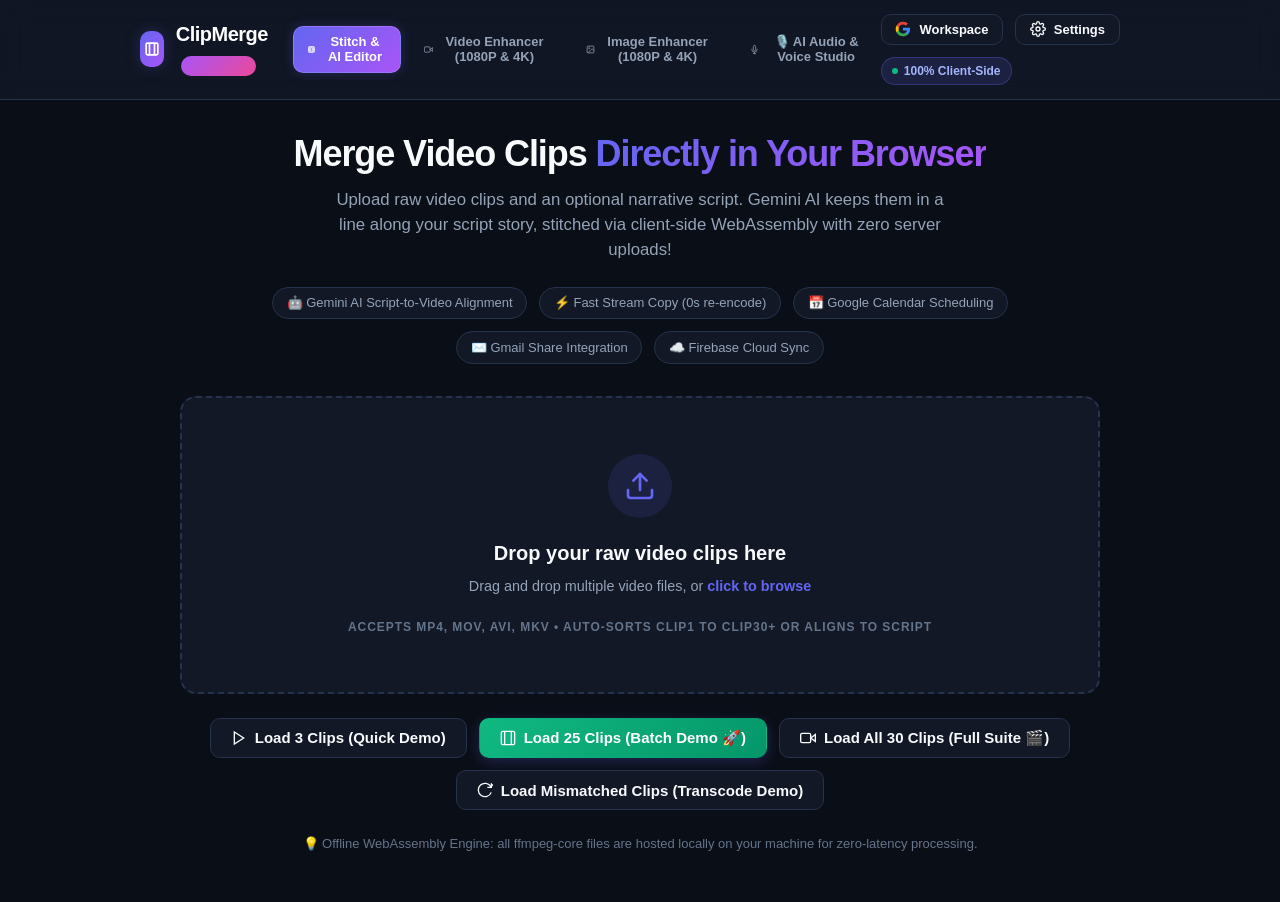
==== clipmerge/index.html @ e370edbb "feat: add upscaled video preview comparison, AI audio voice studio with Telugu & English TTS, voice " ====
<!DOCTYPE html>
<html lang="en">
<head>
  <meta charset="UTF-8">
  <meta name="viewport" content="width=device-width, initial-scale=1.0">
  <title>ClipMerge AI - Smart Video Stitching & Script Storyboard Suite</title>
  <meta name="description" content="Merge multiple video clips directly in your browser using FFmpeg.wasm and Google Gemini AI script-to-video alignment. Integrated with Firebase, Google Calendar, and Gmail.">
  <link rel="stylesheet" href="style.css">

  <!-- FFmpeg.wasm v0.12+ Scripts (Local instant load with CDN fallback) -->
  <script src="./ffmpeg-core/ffmpeg.js"></script>
  <script src="./ffmpeg-core/index.js"></script>
  <script>
    if (!window.FFmpegWASM) {
      document.write('<script src="https://unpkg.com/@ffmpeg/ffmpeg@0.12.10/dist/umd/ffmpeg.js"><\/script>');
      document.write('<script src="https://unpkg.com/@ffmpeg/util@0.12.1/dist/umd/index.js"><\/script>');
    }
  </script>
</head>
<body>

  <!-- App Header -->
  <header class="app-header">
    <div class="header-container">
      <a href="#" class="brand" id="brandLogo">
        <div class="brand-icon">
          <svg viewBox="0 0 24 24">
            <path d="M4 6.5A2.5 2.5 0 0 1 6.5 4h11A2.5 2.5 0 0 1 20 6.5v11a2.5 2.5 0 0 1-2.5 2.5h-11A2.5 2.5 0 0 1 4 17.5v-11zm2.5-.5a.5.5 0 0 0-.5.5v11a.5.5 0 0 0 .5.5H8V6H6.5zm3.5 0v12h4V6h-4zm6 0v12h1.5a.5.5 0 0 0 .5-.5v-11a.5.5 0 0 0-.5-.5H16z"/>
          </svg>
        </div>
        <div>
          <h1>ClipMerge <span class="ai-badge-header">AI Studio</span></h1>
        </div>
      </a>

      <!-- Top Navigation Tabs (Stitch & AI Editor, Video Enhancer, Image Enhancer) -->
      <nav class="app-nav-tabs" id="appNavTabs">
        <button class="nav-tab active" id="tabStitchEdit" data-view="viewStitchEdit">
          <svg width="15" height="15" viewBox="0 0 24 24" fill="none" stroke="currentColor" stroke-width="2">
            <path d="M4 6.5A2.5 2.5 0 0 1 6.5 4h11A2.5 2.5 0 0 1 20 6.5v11a2.5 2.5 0 0 1-2.5 2.5h-11A2.5 2.5 0 0 1 4 17.5v-11zm2.5-.5a.5.5 0 0 0-.5.5v11a.5.5 0 0 0 .5.5H8V6H6.5zm3.5 0v12h4V6h-4zm6 0v12h1.5a.5.5 0 0 0 .5-.5v-11a.5.5 0 0 0-.5-.5H16z"/>
          </svg>
          <span>Stitch &amp; AI Editor</span>
        </button>
        <button class="nav-tab" id="tabVideoEnhance" data-view="viewVideoEnhance">
          <svg width="15" height="15" viewBox="0 0 24 24" fill="none" stroke="currentColor" stroke-width="2">
            <polygon points="23 7 16 12 23 17 23 7"></polygon>
            <rect x="1" y="5" width="15" height="14" rx="2" ry="2"></rect>
          </svg>
          <span>Video Enhancer (1080P &amp; 4K)</span>
        </button>
        <button class="nav-tab" id="tabImageEnhance" data-view="viewImageEnhance">
          <svg width="15" height="15" viewBox="0 0 24 24" fill="none" stroke="currentColor" stroke-width="2">
            <rect x="3" y="3" width="18" height="18" rx="2" ry="2"></rect>
            <circle cx="8.5" cy="8.5" r="1.5"></circle>
            <polyline points="21 15 16 10 5 21"></polyline>
          </svg>
          <span>Image Enhancer (1080P &amp; 4K)</span>
        </button>
        <button class="nav-tab" id="tabAudioStudio" data-view="viewAudioStudio">
          <svg width="15" height="15" viewBox="0 0 24 24" fill="none" stroke="currentColor" stroke-width="2">
            <path d="M12 1a3 3 0 0 0-3 3v8a3 3 0 0 0 6 0V4a3 3 0 0 0-3-3z"></path>
            <path d="M19 10v2a7 7 0 0 1-14 0v-2"></path>
            <line x1="12" y1="19" x2="12" y2="23"></line>
            <line x1="8" y1="23" x2="16" y2="23"></line>
          </svg>
          <span>🎙️ AI Audio &amp; Voice Studio</span>
        </button>
      </nav>

      <!-- Header Actions: Google Account & Settings -->
      <div class="header-actions">
        <button class="btn btn-sm btn-secondary" id="btnGoogleAuth" title="Connect Google Workspace (Calendar & Gmail)">
          <svg width="16" height="16" viewBox="0 0 24 24">
            <path fill="#4285F4" d="M22.56 12.25c0-.78-.07-1.53-.2-2.25H12v4.26h5.92c-.26 1.37-1.04 2.53-2.21 3.31v2.77h3.57c2.08-1.92 3.28-4.74 3.28-8.09z"/>
            <path fill="#34A853" d="M12 23c2.97 0 5.46-.98 7.28-2.66l-3.57-2.77c-.98.66-2.23 1.06-3.71 1.06-2.86 0-5.29-1.93-6.16-4.53H2.18v2.84C3.99 20.53 7.7 23 12 23z"/>
            <path fill="#FBBC05" d="M5.84 14.09c-.22-.66-.35-1.36-.35-2.09s.13-1.43.35-2.09V7.06H2.18C1.43 8.55 1 10.22 1 12s.43 3.45 1.18 4.94l2.85-2.22.81-.63z"/>
            <path fill="#EA4335" d="M12 5.38c1.62 0 3.06.56 4.21 1.64l3.15-3.15C17.45 2.09 14.97 1 12 1 7.7 1 3.99 3.47 2.18 7.06l3.66 2.84c.87-2.6 3.3-4.52 6.16-4.52z"/>
          </svg>
          <span id="googleAuthText">Workspace</span>
        </button>

        <button class="btn btn-sm btn-secondary" id="btnOpenSettings" title="Configure Gemini AI & Firebase">
          <svg width="16" height="16" viewBox="0 0 24 24" fill="none" stroke="currentColor" stroke-width="2">
            <circle cx="12" cy="12" r="3"></circle>
            <path d="M19.4 15a1.65 1.65 0 0 0 .33 1.82l.06.06a2 2 0 0 1 0 2.83 2 2 0 0 1-2.83 0l-.06-.06a1.65 1.65 0 0 0-1.82-.33 1.65 1.65 0 0 0-1 1.51V21a2 2 0 0 1-2 2 2 2 0 0 1-2-2v-.09A1.65 1.65 0 0 0 9 19.4a1.65 1.65 0 0 0-1.82.33l-.06.06a2 2 0 0 1-2.83 0 2 2 0 0 1 0-2.83l.06-.06a1.65 1.65 0 0 0 .33-1.82 1.65 1.65 0 0 0-1.51-1H3a2 2 0 0 1-2-2 2 2 0 0 1 2-2h.09A1.65 1.65 0 0 0 4.6 9a1.65 1.65 0 0 0-.33-1.82l-.06-.06a2 2 0 0 1 0-2.83 2 2 0 0 1 2.83 0l.06.06a1.65 1.65 0 0 0 1.82.33H9a1.65 1.65 0 0 0 1-1.51V3a2 2 0 0 1 2-2 2 2 0 0 1 2 2v.09a1.65 1.65 0 0 0 1 1.51 1.65 1.65 0 0 0 1.82-.33l.06-.06a2 2 0 0 1 2.83 0 2 2 0 0 1 0 2.83l-.06.06a1.65 1.65 0 0 0-.33 1.82V9a1.65 1.65 0 0 0 1.51 1H21a2 2 0 0 1 2 2 2 2 0 0 1-2 2h-.09a1.65 1.65 0 0 0-1.51 1z"></path>
          </svg>
          Settings
        </button>

        <span class="badge-client-only">100% Client-Side</span>
      </div>
    </div>
  </header>

  <!-- Main Application Area -->
  <main class="main-wrapper">

    <!-- ====================================================================
         VIEW 1: STITCH & AI EDITOR (Core Stitching + Embedded Gemini Studio)
         ==================================================================== -->
    <div id="viewStitchEdit" class="app-view active">

    <!-- 1. EMPTY STATE -->
    <section id="stateEmpty" class="app-state active">
      <div class="hero-section">
        <h2 class="hero-title">Merge Video Clips <span class="hero-gradient">Directly in Your Browser</span></h2>
        <p class="hero-subtitle">
          Upload raw video clips and an optional narrative script. Gemini AI keeps them in a line along your script story, stitched via client-side WebAssembly with zero server uploads!
        </p>

        <div class="feature-pills">
          <span class="feature-pill">🤖 Gemini AI Script-to-Video Alignment</span>
          <span class="feature-pill">⚡ Fast Stream Copy (0s re-encode)</span>
          <span class="feature-pill">📅 Google Calendar Scheduling</span>
          <span class="feature-pill">✉️ Gmail Share Integration</span>
          <span class="feature-pill">☁️ Firebase Cloud Sync</span>
        </div>
      </div>

      <div class="dropzone" id="dropzoneArea">
        <input type="file" id="fileInput" class="hidden-file-input" multiple accept="video/*,.mp4,.mov,.avi,.mkv">
        <div class="dropzone-icon">
          <svg viewBox="0 0 24 24" fill="none" stroke="currentColor" stroke-width="2" stroke-linecap="round" stroke-linejoin="round">
            <path d="M21 15v4a2 2 0 0 1-2 2H5a2 2 0 0 1-2-2v-4"></path>
            <polyline points="17 8 12 3 7 8"></polyline>
            <line x1="12" y1="3" x2="12" y2="15"></line>
          </svg>
        </div>
        <h3 class="dropzone-title">Drop your raw video clips here</h3>
        <p class="dropzone-desc">Drag and drop multiple video files, or <strong style="color: var(--accent-primary);">click to browse</strong></p>
        <p class="supported-formats">Accepts MP4, MOV, AVI, MKV • Auto-sorts clip1 to clip30+ or aligns to script</p>
      </div>

      <!-- Quick Demo Buttons -->
      <div style="margin-top: 1.5rem; text-align: center; display: flex; justify-content: center; gap: 0.75rem; flex-wrap: wrap;">
        <button class="btn btn-secondary" id="btnLoadMatchingDemo">
          <svg width="16" height="16" viewBox="0 0 24 24" fill="none" stroke="currentColor" stroke-width="2">
            <polygon points="5 3 19 12 5 21 5 3"></polygon>
          </svg>
          Load 3 Clips (Quick Demo)
        </button>
        <button class="btn btn-primary" id="btnLoad25Demo" style="background: linear-gradient(135deg, #10b981 0%, #059669 100%);">
          <svg width="16" height="16" viewBox="0 0 24 24" fill="none" stroke="currentColor" stroke-width="2">
            <rect x="2" y="2" width="20" height="20" rx="2.18" ry="2.18"></rect>
            <line x1="7" y1="2" x2="7" y2="22"></line>
            <line x1="17" y1="2" x2="17" y2="22"></line>
          </svg>
          Load 25 Clips (Batch Demo 🚀)
        </button>
        <button class="btn btn-secondary" id="btnLoad30Demo">
          <svg width="16" height="16" viewBox="0 0 24 24" fill="none" stroke="currentColor" stroke-width="2">
            <polygon points="23 7 16 12 23 17 23 7"></polygon>
            <rect x="1" y="5" width="15" height="14" rx="2" ry="2"></rect>
          </svg>
          Load All 30 Clips (Full Suite 🎬)
        </button>
        <button class="btn btn-secondary" id="btnLoadMismatchDemo">
          <svg width="16" height="16" viewBox="0 0 24 24" fill="none" stroke="currentColor" stroke-width="2">
            <path d="M21.5 2v6h-6M21.34 15.57a10 10 0 1 1-.57-8.38l5.67-5.67"/>
          </svg>
          Load Mismatched Clips (Transcode Demo)
        </button>
      </div>

      <div style="margin-top: 1.5rem; text-align: center;">
        <p style="font-size: 0.8125rem; color: var(--text-muted);">
          💡 Offline WebAssembly Engine: all ffmpeg-core files are hosted locally on your machine for zero-latency processing.
        </p>
      </div>
    </section>

    <!-- 2. LOADED STATE: INTEGRATED EDITING STUDIO (GEMINI DIRECTLY INSIDE EDITING PHASE) -->
    <section id="stateLoaded" class="app-state">
      <div class="editing-studio-grid">

        <!-- LEFT COLUMN: AI SCRIPT & SHOT DIRECTOR (EMBEDDED DIRECTLY IN EDITING) -->
        <aside class="story-director-panel">
          <div class="director-header">
            <div class="director-title">
              <svg width="20" height="20" viewBox="0 0 24 24" fill="none" stroke="currentColor" stroke-width="2">
                <path d="M14 2H6a2 2 0 0 0-2 2v16a2 2 0 0 0 2 2h12a2 2 0 0 0 2-2V8z"></path>
                <polyline points="14 2 14 8 20 8"></polyline>
                <line x1="16" y1="13" x2="8" y2="13"></line>
                <line x1="16" y1="17" x2="8" y2="17"></line>
                <polyline points="10 9 9 9 8 9"></polyline>
              </svg>
              <span>AI Script &amp; Shot Director</span>
            </div>
            <span class="ai-tag">Gemini Intelligence</span>
          </div>

          <p class="director-hint">
            Type or paste shot prompts below (e.g. <em>Shot 1: Hook, Shot 2: Demo...</em>). Gemini intelligence automatically separates and aligns your video clips into the timeline line as you type!
          </p>

          <!-- Inline Gemini API Key Setup -->
          <div class="gemini-inline-box">
            <div class="gemini-inline-header">
              <span class="gemini-inline-label">
                <svg width="14" height="14" viewBox="0 0 24 24" fill="none" stroke="currentColor" stroke-width="2">
                  <rect x="3" y="11" width="18" height="11" rx="2" ry="2"></rect>
                  <path d="M7 11V7a5 5 0 0 1 10 0v4"></path>
                </svg>
                Gemini API Key:
              </span>
              <span id="geminiInlineStatus" class="gemini-status-badge">Smart Local Matcher</span>
            </div>
            <div class="gemini-inline-input-row">
              <input type="password" id="geminiKeyInline" class="form-input-sm" placeholder="Paste Gemini API Key (or use smart matcher)">
              <button class="btn btn-xs btn-primary" id="btnSaveGeminiKeyInline">Connect</button>
            </div>
          </div>

          <!-- Script / Shot Prompt Textarea -->
          <div class="script-input-container">
            <textarea id="scriptText" class="director-textarea" placeholder="Shot 1: Introduction - Show opening hook & product shot...
Shot 2: Core Walkthrough - Screen recording of the features...
Shot 3: Speed Benchmark - Fast demonstration of real-time performance...
Shot 4: Call to Action - Outro with final download link..."></textarea>
          </div>

          <div class="director-actions-bar">
            <div class="script-templates">
              <span class="template-label">Templates:</span>
              <button class="btn btn-xs btn-secondary" id="btnTplProduct">Product</button>
              <button class="btn btn-xs btn-secondary" id="btnTplTutorial">Tutorial</button>
              <button class="btn btn-xs btn-secondary" id="btnTplStory">Vlog</button>
            </div>

            <div class="auto-align-status" id="autoAlignStatus">
              <span>⚡ Auto-aligning clips to shots</span>
            </div>
          </div>

          <button class="btn btn-sm btn-secondary" id="btnAlignScript" style="width: 100%; margin-top: 0.5rem;">
            <svg width="15" height="15" viewBox="0 0 24 24" fill="none" stroke="currentColor" stroke-width="2">
              <polygon points="12 2 15.09 8.26 22 9.27 17 14.14 18.18 21.02 12 17.77 5.82 21.02 7 14.14 2 9.27 8.91 8.26 12 2"></polygon>
            </svg>
            Force Re-Align to Shots Now
          </button>

          <!-- AI Storyboard Visualizer Drawer -->
          <div class="storyboard-drawer" id="storyboardDrawer" style="display: none; margin-top: 0.75rem;">
            <div class="storyboard-header">
              <h5>🎬 Script Storyboard Rationale</h5>
              <span class="storyboard-status-badge" id="storyboardStatusBadge">Aligned</span>
            </div>
            <p id="storyboardRationale" class="storyboard-rationale"></p>
            <div class="storyboard-grid" id="storyboardGrid"></div>
          </div>
        </aside>

        <!-- RIGHT COLUMN: CLIPS TIMELINE & CONTROLS -->
        <div class="timeline-editor-panel">

          <!-- Summary Stats -->
          <div class="stats-bar">
            <div class="stat-card">
              <span class="stat-label">Total Clips</span>
              <span class="stat-value" id="statClipCount">0</span>
            </div>
            <div class="stat-card">
              <span class="stat-label">Total Size</span>
              <span class="stat-value" id="statTotalSize">0 MB</span>
            </div>
            <div class="stat-card">
              <span class="stat-label">Estimated Duration</span>
              <span class="stat-value" id="statTotalDuration">0s</span>
            </div>
          </div>

          <!-- Auto-sort banner -->
          <div class="sort-banner" id="sortBanner">
            <div class="sort-banner-text">
              <svg width="18" height="18" viewBox="0 0 24 24" fill="none" stroke="currentColor" stroke-width="2">
                <polyline points="21 8 21 21 3 21 3 8"></polyline>
                <line x1="1" y1="3" x2="23" y2="3"></line>
                <line x1="10" y1="12" x2="14" y2="12"></line>
              </svg>
              <span id="sortBannerMsg">Clips ready in timeline sequence</span>
            </div>
            <span class="sort-banner-badge" id="sortBadge">Ready</span>
          </div>

          <!-- Large File Memory Warning (shown if > 500MB) -->
          <div class="alert-warning" id="memoryWarningBanner" style="display: none;">
            <svg width="20" height="20" viewBox="0 0 24 24" fill="none" stroke="currentColor" stroke-width="2">
              <path d="M10.29 3.86L1.82 18a2 2 0 0 0 1.71 3h16.94a2 2 0 0 0 1.71-3L13.71 3.86a2 2 0 0 0-3.42 0z"></path>
              <line x1="12" y1="9" x2="12" y2="13"></line>
              <line x1="12" y1="17" x2="12.01" y2="17"></line>
            </svg>
            <span>
              <strong>Memory Notice:</strong> Total upload exceeds 500MB. Browser WebAssembly memory is limited; merging may require high system RAM.
            </span>
          </div>

          <!-- Compatibility Notice Card -->
          <div class="compat-card mode-copy" id="compatCard">
            <div class="compat-icon" id="compatIcon">
              <svg width="20" height="20" viewBox="0 0 24 24" fill="none" stroke="currentColor" stroke-width="2">
                <polyline points="20 6 9 17 4 12"></polyline>
              </svg>
            </div>
            <div class="compat-content">
              <h4 id="compatTitle">Stream Copy Concat Mode</h4>
              <p id="compatDesc">Checking format compatibility across clips...</p>
            </div>
          </div>

          <!-- Output Resolution & Video Enhancement Panel (1080P & 2160P 4K) -->
          <div class="video-enhance-panel">
            <div class="enhance-panel-header">
              <div class="enhance-panel-title">
                <svg width="18" height="18" viewBox="0 0 24 24" fill="none" stroke="currentColor" stroke-width="2">
                  <polygon points="12 2 15.09 8.26 22 9.27 17 14.14 18.18 21.02 12 17.77 5.82 21.02 7 14.14 2 9.27 8.91 8.26 12 2"></polygon>
                </svg>
                <span>Output Resolution &amp; Video Enhancement (1080P &amp; 4K)</span>
              </div>
              <span class="badge-enhance-mode" id="badgeEnhanceStatus">Original Speed</span>
            </div>

            <div class="enhance-panel-grid">
              <div class="form-group-enhance">
                <label for="selectOutputResolution" class="enhance-label">Target Resolution:</label>
                <select id="selectOutputResolution" class="form-select-enhance">
                  <option value="original" selected>Original (Fast Stream Copy if matching)</option>
                  <option value="1080p">1080P Full HD (1920 × 1080)</option>
                  <option value="2160p">2160P 4K Ultra HD (3840 × 2160)</option>
                </select>
              </div>

              <div class="form-group-enhance">
                <label for="selectAspectMode" class="enhance-label">Aspect Mode:</label>
                <select id="selectAspectMode" class="form-select-enhance">
                  <option value="pad" selected>Pad / Letterbox (Preserve Ratio)</option>
                  <option value="crop">Crop (Center Fill 16:9)</option>
                  <option value="fit">Fit (Target Bounds)</option>
                  <option value="stretch">Stretch (Exact Fill)</option>
                </select>
              </div>

              <div class="form-group-enhance-toggle">
                <label class="toggle-checkbox-label">
                  <input type="checkbox" id="chkEnhanceVideo">
                  <span>✨ AI/Lanczos Upscaling + Unsharp Masking + Vibrance Boost</span>
                </label>
              </div>
            </div>
          </div>

          <!-- List Control Bar (Bulk Sort & View Options) -->
          <div class="list-toolbar">
            <div class="list-toolbar-title">
              <span>Clips Sequence Line (<span id="listCountLabel">0</span> items)</span>
            </div>
            <div class="list-toolbar-actions">
              <button class="btn btn-xs btn-secondary" id="btnSortAsc" title="Sort numerically 1 to N">1 → N (Auto)</button>
              <button class="btn btn-xs btn-secondary" id="btnSortDesc" title="Reverse order N to 1">N → 1</button>
              <button class="btn btn-xs btn-secondary" id="btnShuffle" title="Shuffle clips sequence">🔀 Shuffle</button>
              <button class="btn btn-xs btn-secondary" id="btnToggleCompact" title="Toggle compact density view">☰ Compact</button>
            </div>
          </div>

          <!-- Clips Drag & Drop Reorderable List (With Inline Scene/Shot Badges) -->
          <div class="clips-list" id="clipsListContainer"></div>

          <!-- Controls & Action Toolbar -->
          <div class="controls-bar">
            <div class="controls-left">
              <button class="btn btn-secondary" id="btnAddMore">
                <svg width="16" height="16" viewBox="0 0 24 24" fill="none" stroke="currentColor" stroke-width="2">
                  <line x1="12" y1="5" x2="12" y2="19"></line>
                  <line x1="5" y1="12" x2="19" y2="12"></line>
                </svg>
                Add More Clips
              </button>
              <button class="btn btn-danger-ghost" id="btnClearAll">Clear All</button>
            </div>
            <div class="controls-right">
              <button class="btn btn-primary btn-lg" id="btnMerge">
                <svg width="18" height="18" viewBox="0 0 24 24" fill="currentColor">
                  <path d="M8 5v14l11-7z"/>
                </svg>
                Merge Clips Now
              </button>
            </div>
          </div>

        </div>
      </div>
    </section>

    <!-- 3. PROCESSING STATE -->
    <section id="stateProcessing" class="app-state">
      <div class="processing-card">
        <!-- Multi-stage Stepper -->
        <div class="stepper">
          <div class="step-item active" id="step1">
            <div class="step-circle">1</div>
            <span class="step-label">Load Clips</span>
          </div>
          <div class="step-item" id="step2">
            <div class="step-circle">2</div>
            <span class="step-label">Compatibility</span>
          </div>
          <div class="step-item" id="step3">
            <div class="step-circle">3</div>
            <span class="step-label">Merge</span>
          </div>
          <div class="step-item" id="step4">
            <div class="step-circle">4</div>
            <span class="step-label">Done</span>
          </div>
        </div>

        <h3 class="stage-title" id="stageTitle">Loading Clips...</h3>
        <p class="stage-detail" id="stageDetail">Writing clips into browser memory...</p>

        <!-- Progress Bar -->
        <div class="progress-container">
          <div class="progress-track">
            <div class="progress-fill" id="progressFill"></div>
          </div>
          <div class="progress-stats">
            <span id="progressActionText">Initializing...</span>
            <span id="progressPercentText" style="font-weight: 700;">0%</span>
          </div>
        </div>

        <!-- Real-time Collapsible FFmpeg Log Drawer -->
        <div class="log-drawer">
          <div class="log-drawer-header" id="logDrawerHeader">
            <span>Terminal / FFmpeg Engine Logs</span>
            <span id="logToggleIcon">▼</span>
          </div>
          <div class="log-terminal" id="logTerminal">
            <div class="log-line">Ready to process.</div>
          </div>
        </div>
      </div>
    </section>

    <!-- 4. DONE STATE: PREVIEW, DOWNLOAD, WORKSPACE & AI METADATA -->
    <section id="stateDone" class="app-state">
      <div class="done-card">
        <div class="done-header">
          <div class="done-badge">
            <svg width="16" height="16" viewBox="0 0 24 24" fill="none" stroke="currentColor" stroke-width="2.5">
              <polyline points="20 6 9 17 4 12"></polyline>
            </svg>
            Merge Successful!
          </div>
          <h2 class="done-title" id="doneVideoTitle">Your Merged Video is Ready</h2>
        </div>

        <!-- Video Player Preview with Before/After Comparison Toggle -->
        <div class="player-comparison-bar" id="comparisonControlBar" style="display: none;">
          <div class="comparison-indicator">
            <span class="active-badge" id="playerActiveLabel">✨ Viewing: Upscaled Video</span>
            <span class="comparison-hint" id="comparisonHint">Press toggle to inspect sharpness difference</span>
          </div>
          <div class="comparison-toggles">
            <button class="btn btn-xs btn-secondary" id="btnViewOriginal">📹 View Original Stitched</button>
            <button class="btn btn-xs btn-primary active" id="btnViewUpscaled">✨ View Upscaled Result</button>
          </div>
        </div>

        <!-- Video Player Preview -->
        <div class="preview-player-wrapper">
          <video id="outputVideoPlayer" controls playsinline></video>
        </div>

        <!-- Result Metadata -->
        <div class="result-meta-grid">
          <div class="result-meta-item">
            <div class="result-meta-label">File Size</div>
            <div class="result-meta-val" id="resFileSize">0 MB</div>
          </div>
          <div class="result-meta-item">
            <div class="result-meta-label">Duration</div>
            <div class="result-meta-val" id="resDuration">0s</div>
          </div>
          <div class="result-meta-item">
            <div class="result-meta-label">Method Used</div>
            <div class="result-meta-val" id="resMethod" style="color: var(--success);">Stream Copy</div>
          </div>
          <div class="result-meta-item">
            <div class="result-meta-label">Format</div>
            <div class="result-meta-val">MP4 (H.264)</div>
          </div>
        </div>

          <!-- ================================================================
               DEDICATED POST-MERGE ENHANCEMENT SECTION (AFTER COMPLETED MERGE)
               ================================================================ -->
          <div class="post-merge-card">
            <div class="post-merge-header">
              <div class="post-merge-title">
                <svg width="20" height="20" viewBox="0 0 24 24" fill="none" stroke="currentColor" stroke-width="2">
                  <polygon points="12 2 15.09 8.26 22 9.27 17 14.14 18.18 21.02 12 17.77 5.82 21.02 7 14.14 2 9.27 8.91 8.26 12 2"></polygon>
                </svg>
                <span>Post-Merge Enhancement Studio</span>
              </div>
              <span class="badge-enhance-mode mode-upscale">1080P &amp; 4K Ultra HD</span>
            </div>
            <p class="post-merge-desc">
              Enhance and upscale your completed merged video or extract high-definition 1080P/4K poster frames directly from the player.
            </p>

            <div class="post-merge-grid">
              <!-- Action 1: Upscale Stitched Video -->
              <div class="post-merge-action-box">
                <h4>🚀 Upscale Merged Video</h4>
                <p>Enhance the final video to crisp 1080P or 2160P 4K with Lanczos unsharp filter &amp; vibrance boost.</p>
                <div class="post-merge-controls-row">
                  <select id="selectPostMergeRes" class="form-select-enhance">
                    <option value="1080p" selected>1080P Full HD (1920×1080)</option>
                    <option value="2160p">2160P 4K Ultra HD (3840×2160)</option>
                  </select>
                  <button class="btn btn-primary btn-sm" id="btnPostMergeUpscale">
                    Upscale Video Now
                  </button>
                </div>
                <div id="postMergeVideoStatus" style="font-size: 0.8rem; color: var(--text-secondary); margin-top: 0.4rem; display: none;"></div>
              </div>

              <!-- Action 2: Extract & Enhance Poster Frame -->
              <div class="post-merge-action-box">
                <h4>🖼️ Extract &amp; Enhance Poster Frame</h4>
                <p>Grab the current paused frame from the video player and upscale to high-res 1080P/4K image.</p>
                <div class="post-merge-controls-row">
                  <select id="selectPostMergePosterRes" class="form-select-enhance">
                    <option value="1080p">1080P Poster</option>
                    <option value="2160p" selected>2160P 4K Poster</option>
                  </select>
                  <button class="btn btn-secondary btn-sm" id="btnPostMergePoster">
                    Capture &amp; Enhance Poster
                  </button>
                </div>
              </div>
            </div>

            <!-- Interactive Upscaled Video Preview Box (Before Downloading) -->
            <div id="upscaledPreviewBox" class="upscaled-preview-box" style="display: none;">
              <div class="upscaled-preview-header">
                <div class="upscaled-title">
                  <span class="badge-enhance-mode" id="upscaledResTag">✨ 1080P Full HD</span>
                  <strong>Upscaled Video Ready for Inspection</strong>
                </div>
                <div class="upscaled-badge-sharp">Lanczos Unsharp + Vibrance Active</div>
              </div>
              <p class="upscaled-preview-note">
                Inspect and play the enhanced video below before downloading. Use the comparison controls to check clarity improvements against your original cut.
              </p>
              <div class="upscaled-preview-actions">
                <button class="btn btn-sm btn-primary" id="btnPreviewUpscaledPlayer">
                  ▶️ Play in Main Player
                </button>
                <button class="btn btn-sm btn-secondary" id="btnToggleCompareMode">
                  🔄 Compare Before &amp; After
                </button>
                <a id="btnDownloadUpscaledDirect" class="btn btn-sm btn-success" download="clipmerge-upscaled.mp4">
                  ⬇️ Download Upscaled Video (<span id="upscaledSizeLabel">0 MB</span>)
                </a>
              </div>
            </div>
          </div>

          <!-- Connected Workspace & Cloud Actions -->
          <div class="workspace-action-bar">
            <button class="btn btn-secondary" id="btnOpenCalendarModal">
              <svg width="18" height="18" viewBox="0 0 24 24" fill="none" stroke="currentColor" stroke-width="2">
                <rect x="3" y="4" width="18" height="18" rx="2" ry="2"></rect>
                <line x1="16" y1="2" x2="16" y2="6"></line>
                <line x1="8" y1="2" x2="8" y2="6"></line>
                <line x1="3" y1="10" x2="21" y2="10"></line>
              </svg>
              Schedule on Calendar
            </button>

            <button class="btn btn-secondary" id="btnOpenGmailModal">
              <svg width="18" height="18" viewBox="0 0 24 24" fill="none" stroke="currentColor" stroke-width="2">
                <path d="M4 4h16c1.1 0 2 .9 2 2v12c0 1.1-.9 2-2 2H4c-1.1 0-2-.9-2-2V6c0-1.1.9-2 2-2z"></path>
                <polyline points="22,6 12,13 2,6"></polyline>
              </svg>
              Send via Gmail
            </button>

            <button class="btn btn-secondary" id="btnSaveFirebase">
              <svg width="18" height="18" viewBox="0 0 24 24" fill="none" stroke="currentColor" stroke-width="2">
                <path d="M19 21H5a2 2 0 0 1-2-2V5a2 2 0 0 1 2-2h11l5 5v11a2 2 0 0 1-2 2z"></path>
                <polyline points="17 21 17 13 7 13 7 21"></polyline>
                <polyline points="7 3 7 8 15 8"></polyline>
              </svg>
              Save to Firebase
            </button>
          </div>

          <!-- AI Chapters & Outline Box -->
          <div class="ai-chapters-card" id="aiChaptersCard">
            <div class="ai-chapters-header">
              <h4>✨ AI Chapter Markers &amp; Script Breakdown</h4>
              <button class="btn btn-xs btn-secondary" id="btnDownloadVtt">Download Subtitles (.vtt)</button>
            </div>
            <div class="chapters-list" id="chaptersList"></div>
          </div>

          <!-- Actions -->
          <div class="done-actions">
            <a id="downloadBtn" class="btn btn-primary btn-lg" download="clipmerge-result.mp4">
              <svg width="18" height="18" viewBox="0 0 24 24" fill="none" stroke="currentColor" stroke-width="2">
                <path d="M21 15v4a2 2 0 0 1-2 2H5a2 2 0 0 1-2-2v-4"></path>
                <polyline points="7 10 12 15 17 10"></polyline>
                <line x1="12" y1="15" x2="12" y2="3"></line>
              </svg>
              Download Final Video
            </a>
            <button class="btn btn-secondary btn-lg" id="btnStartOver">
              <svg width="16" height="16" viewBox="0 0 24 24" fill="none" stroke="currentColor" stroke-width="2">
                <path d="M3 12a9 9 0 0 1 9-9 9.75 9.75 0 0 1 6.74 2.74L21 8"></path>
                <path d="M21 3v5h-5"></path>
                <path d="M21 12a9 9 0 0 1-9 9 9.75 9.75 0 0 1-6.74-2.74L3 16"></path>
                <path d="M8 16H3v5"></path>
              </svg>
              Start Over
            </button>
          </div>
        </div>
      </section>

    </div>

    <!-- ====================================================================
         VIEW 2: DEDICATED VIDEO ENHANCER (1080P & 2160P 4K STANDALONE)
         ==================================================================== -->
    <div id="viewVideoEnhance" class="app-view">
      <div class="enhancer-studio-container">
        <div class="enhancer-header">
          <h2>🎥 Dedicated Video Enhancer Studio</h2>
          <p class="enhancer-sub">
            Upscale any video clip to 1080P Full HD or 2160P 4K Ultra HD. Powered by client-side FFmpeg.wasm with Lanczos scaling, contrast equalizing, and unsharp matrix sharpening.
          </p>
        </div>

        <div class="enhancer-card">
          <!-- Video Dropzone -->
          <div class="dropzone" id="videoEnhanceDropzone" style="min-height: 180px; padding: 2rem;">
            <input type="file" id="videoEnhanceFileInput" class="hidden-file-input" accept="video/*,.mp4,.mov,.avi,.mkv">
            <div class="dropzone-icon" style="width: 48px; height: 48px;">
              <svg viewBox="0 0 24 24" fill="none" stroke="currentColor" stroke-width="2">
                <polygon points="23 7 16 12 23 17 23 7"></polygon>
                <rect x="1" y="5" width="15" height="14" rx="2" ry="2"></rect>
              </svg>
            </div>
            <h3 class="dropzone-title">Drop a video to enhance</h3>
            <p class="dropzone-desc">Drag and drop any video, or <strong style="color: var(--accent-primary);">click to browse</strong></p>
            <span id="videoEnhanceSelectedName" style="font-size: 0.85rem; color: var(--accent-primary); font-weight: 600; margin-top: 0.5rem; display: block;"></span>
          </div>

          <!-- Enhancement Options Grid -->
          <div class="enhance-panel-grid" style="margin-top: 1.5rem;">
            <div class="form-group-enhance">
              <label class="enhance-label">Target Video Resolution:</label>
              <select id="selectStandaloneVideoRes" class="form-select-enhance">
                <option value="1080p" selected>1080P Full HD (1920 × 1080)</option>
                <option value="2160p">2160P 4K Ultra HD (3840 × 2160)</option>
              </select>
            </div>

            <div class="form-group-enhance">
              <label class="enhance-label">Aspect Fit Mode:</label>
              <select id="selectStandaloneVideoAspect" class="form-select-enhance">
                <option value="pad" selected>Pad / Letterbox (Preserve Ratio)</option>
                <option value="crop">Crop (Center Fill 16:9)</option>
                <option value="fit">Fit Bounds</option>
                <option value="stretch">Stretch (Exact Fill)</option>
              </select>
            </div>

            <div class="form-group-enhance-toggle">
              <label class="toggle-checkbox-label">
                <input type="checkbox" id="chkStandaloneVideoSharpen" checked>
                <span>✨ Apply Unsharp Mask Filter (5:5:0.8) + Saturation Boost (+12%)</span>
              </label>
            </div>
          </div>

          <!-- Process Button -->
          <div style="margin-top: 1.5rem; display: flex; justify-content: flex-end; gap: 1rem;">
            <button class="btn btn-primary btn-lg" id="btnRunStandaloneVideoEnhance">
              <svg width="18" height="18" viewBox="0 0 24 24" fill="none" stroke="currentColor" stroke-width="2">
                <polygon points="12 2 15.09 8.26 22 9.27 17 14.14 18.18 21.02 12 17.77 5.82 21.02 7 14.14 2 9.27 8.91 8.26 12 2"></polygon>
              </svg>
              Enhance Video to 1080P / 4K
            </button>
          </div>

          <!-- Progress / Output Video -->
          <div id="standaloneVideoProgress" style="display: none; margin-top: 1.5rem;">
            <div class="progress-track">
              <div class="progress-fill" id="standaloneVideoProgressFill"></div>
            </div>
            <p id="standaloneVideoStatusText" style="text-align: center; font-size: 0.85rem; color: var(--text-secondary); margin-top: 0.5rem;">
              Processing video...
            </p>
          </div>

          <div id="standaloneVideoResultWrapper" style="display: none; margin-top: 1.5rem;">
            <h4>Enhanced Video Result:</h4>
            <div class="preview-player-wrapper" style="margin-top: 0.75rem;">
              <video id="standaloneVideoResultPlayer" controls playsinline></video>
            </div>
            <div style="margin-top: 1rem; text-align: right;">
              <a id="btnDownloadStandaloneVideo" class="btn btn-primary" download="enhanced-video.mp4">
                Download Enhanced Video
              </a>
            </div>
          </div>
        </div>
      </div>
    </div>

    <!-- ====================================================================
         VIEW 3: DEDICATED IMAGE ENHANCER (1080P & 2160P 4K STANDALONE)
         ==================================================================== -->
    <div id="viewImageEnhance" class="app-view">
      <div class="enhancer-studio-container">
        <div class="enhancer-header">
          <h2>🖼️ Dedicated Image &amp; Poster Enhancer Studio</h2>
          <p class="enhancer-sub">
            Upscale any photo, thumbnail, or extracted video frame to 1080P Full HD or 2160P 4K Ultra HD. Uses client-side Canvas resampling, 3x3 unsharp convolution sharpening, and vibrance boosting.
          </p>
        </div>

        <div class="enhancer-card">
          <!-- Dropzone -->
          <div class="image-upload-dropzone" id="standaloneImageDropzone">
            <input type="file" id="standaloneImageFileInput" accept="image/*" style="display: none;">
            <div class="dropzone-icon" style="width: 48px; height: 48px; margin: 0 auto 0.75rem;">
              <svg viewBox="0 0 24 24" fill="none" stroke="currentColor" stroke-width="2">
                <rect x="3" y="3" width="18" height="18" rx="2" ry="2"></rect>
                <circle cx="8.5" cy="8.5" r="1.5"></circle>
                <polyline points="21 15 16 10 5 21"></polyline>
              </svg>
            </div>
            <p>📁 Drag and drop any image here, or <strong style="color: var(--accent-primary);">click to browse</strong></p>
            <span id="standaloneImageFileName" style="font-size: 0.85rem; color: var(--accent-primary); font-weight: 600; margin-top: 0.5rem; display: block;"></span>
          </div>

          <!-- Canvas Preview -->
          <div class="image-preview-wrapper" id="standaloneImagePreviewWrapper">
            <canvas id="standaloneImageCanvas" style="max-width: 100%; max-height: 380px; border-radius: var(--radius-sm); border: 1px solid var(--border-color); display: block; margin: 0 auto; background: #000;"></canvas>
            <div id="standaloneImagePlaceholder" style="padding: 3rem; text-align: center; color: var(--text-muted);">
              No image loaded. Drop an image above or load from current video frame.
            </div>
          </div>

          <!-- Controls -->
          <div class="enhance-panel-grid" style="margin-top: 1rem;">
            <div class="form-group-enhance">
              <label class="enhance-label">Target Image Resolution:</label>
              <select id="selectStandaloneImageRes" class="form-select-enhance">
                <option value="1080p">1080P Full HD (1920 × 1080)</option>
                <option value="2160p" selected>2160P 4K Ultra HD (3840 × 2160)</option>
              </select>
            </div>

            <div class="form-group-enhance">
              <label class="enhance-label">Aspect Fit Mode:</label>
              <select id="selectStandaloneImageAspect" class="form-select-enhance">
                <option value="pad" selected>Pad / Letterbox (Preserve Ratio)</option>
                <option value="crop">Crop (Center Fill 16:9)</option>
                <option value="fit">Fit Bounds</option>
                <option value="stretch">Stretch (Exact Fill)</option>
              </select>
            </div>

            <div class="form-group-enhance-toggle">
              <label class="toggle-checkbox-label">
                <input type="checkbox" id="chkStandaloneImageSharpen" checked>
                <span>✨ Unsharp Mask Convolution Filter + Vibrance Boost</span>
              </label>
            </div>
          </div>

          <!-- Action Buttons -->
          <div style="margin-top: 1.5rem; display: flex; justify-content: flex-end; gap: 0.75rem;">
            <button class="btn btn-primary btn-lg" id="btnDownloadStandaloneImage">
              <svg width="18" height="18" viewBox="0 0 24 24" fill="none" stroke="currentColor" stroke-width="2">
                <path d="M21 15v4a2 2 0 0 1-2 2H5a2 2 0 0 1-2-2v-4"></path>
                <polyline points="7 10 12 15 17 10"></polyline>
                <line x1="12" y1="15" x2="12" y2="3"></line>
              </svg>
              Enhance &amp; Download Image
            </button>
          </div>
        </div>
      </div>
    <!-- ====================================================================
         VIEW 4: DEDICATED AI AUDIO & VOICE CREATION STUDIO
         ==================================================================== -->
    <div id="viewAudioStudio" class="app-view">
      <div class="audio-studio-container">
        <div class="enhancer-header">
          <h2>🎙️ AI Audio &amp; Voice Creation Studio</h2>
          <p class="enhancer-sub">
            Generate multilingual speech in <strong>English &amp; Telugu (తెలుగు)</strong>, clone real voices via microphone or audio file, shape cinematic &amp; YouTube voice tones, or synthesize new hybrid voices. Attach the finished voiceover to your merged video with 1 click!
          </p>
        </div>

        <div class="audio-studio-grid">
          <!-- Column 1: Script & Multilingual Translator -->
          <div class="audio-card">
            <div class="audio-card-header">
              <div class="audio-card-title">
                <span>📝 Script &amp; Narration Studio</span>
              </div>
              <span class="badge-enhance-mode">Telugu &amp; English</span>
            </div>

            <div class="form-group-enhance">
              <div style="display: flex; justify-content: space-between; align-items: center; margin-bottom: 0.35rem;">
                <label class="enhance-label" style="margin: 0;">Voiceover Script:</label>
                <button class="btn btn-xs btn-secondary" id="btnImportScriptFromEditor" title="Import script entered in the Video Stitcher">
                  📋 Import from Video Editor
                </button>
              </div>
              <textarea id="audioScriptInput" class="form-textarea" style="height: 140px; font-size: 0.9rem;" placeholder="Type or paste your video script here in English or Telugu (తెలుగు)... e.g. 'నమస్కారం, ఈ వీడియోలో సరికొత్త AI టెక్నాలజీ గురించి తెలుసుకుందాం!'"></textarea>
              <div style="display: flex; justify-content: space-between; font-size: 0.75rem; color: var(--text-muted); margin-top: 0.3rem;">
                <span id="audioScriptCharCount">0 characters</span>
                <span id="audioScriptEstTime">~0s estimated audio</span>
              </div>
            </div>

            <div class="form-group-enhance">
              <label class="enhance-label">Target Language Mode:</label>
              <select id="audioLangSelect" class="form-select-enhance">
                <option value="te-IN" selected>తెలుగు - Telugu (India)</option>
                <option value="en-IN">English (India Accent)</option>
                <option value="en-US">English (US Natural)</option>
                <option value="en-GB">English (British Accent)</option>
              </select>
            </div>

            <div style="display: flex; gap: 0.5rem; flex-wrap: wrap;">
              <button class="btn btn-sm btn-secondary" id="btnTranslateTelugu" title="Use Gemini AI to adapt script into natural spoken colloquial Telugu">
                ✨ Gemini Translate to Telugu
              </button>
              <button class="btn btn-sm btn-secondary" id="btnPolishEnglishScript" title="Use Gemini AI to polish script for professional voiceover delivery">
                🪄 Polish English Script
              </button>
            </div>
            <div id="audioScriptAiStatus" style="font-size: 0.8rem; color: var(--text-secondary); display: none;"></div>
          </div>

          <!-- Column 2: Voice Tone Shaping & Controls -->
          <div class="audio-card">
            <div class="audio-card-header">
              <div class="audio-card-title">
                <span>🎭 Voice Selector &amp; Tone Sculptor</span>
              </div>
              <span class="badge-enhance-mode mode-upscale">Voice Tones</span>
            </div>

            <div class="form-group-enhance">
              <label class="enhance-label">Select Voice Profile:</label>
              <select id="audioVoiceSelect" class="form-select-enhance">
                <option value="">Loading system &amp; browser voices...</option>
              </select>
            </div>

            <div>
              <label class="enhance-label" style="margin-bottom: 0.4rem; display: block;">Cinematic Voice Tone Presets:</label>
              <div class="tone-presets-grid">
                <button type="button" class="tone-preset-btn" data-preset="cinematic">
                  <span>🎬 Cinematic / Trailer</span>
                  <span style="font-size: 0.7rem; opacity: 0.8;">Deep Baritone</span>
                </button>
                <button type="button" class="tone-preset-btn" data-preset="energetic">
                  <span>⚡ YouTube Star</span>
                  <span style="font-size: 0.7rem; opacity: 0.8;">Fast &amp; Dynamic</span>
                </button>
                <button type="button" class="tone-preset-btn active" data-preset="storyteller">
                  <span>📖 Warm Storyteller</span>
                  <span style="font-size: 0.7rem; opacity: 0.8;">Balanced &amp; Friendly</span>
                </button>
                <button type="button" class="tone-preset-btn" data-preset="professional">
                  <span>💼 Corporate Presenter</span>
                  <span style="font-size: 0.7rem; opacity: 0.8;">Clear &amp; Crisp</span>
                </button>
                <button type="button" class="tone-preset-btn" data-preset="calm">
                  <span>🌿 Calm &amp; Meditative</span>
                  <span style="font-size: 0.7rem; opacity: 0.8;">Slow &amp; Soothing</span>
                </button>
              </div>
            </div>

            <!-- Pitch and Rate Fine Tuning Sliders -->
            <div class="slider-group" style="margin-top: 0.25rem;">
              <div class="slider-label-row">
                <span>Voice Pitch:</span>
                <span class="slider-val-tag" id="labelAudioPitch">1.00x</span>
              </div>
              <input type="range" id="audioPitchSlider" class="audio-range-slider" min="0.5" max="1.8" step="0.05" value="1.0">
            </div>

            <div class="slider-group">
              <div class="slider-label-row">
                <span>Speech Speed / Rate:</span>
                <span class="slider-val-tag" id="labelAudioRate">1.00x</span>
              </div>
              <input type="range" id="audioRateSlider" class="audio-range-slider" min="0.5" max="2.0" step="0.05" value="1.0">
            </div>

            <div style="display: flex; gap: 0.5rem; margin-top: auto;">
              <button class="btn btn-primary btn-sm" id="btnAuditionVoice" style="flex: 1;">
                ▶️ Audition Voice
              </button>
              <button class="btn btn-secondary btn-sm" id="btnStopAudition">
                ⏹️ Stop
              </button>
            </div>
          </div>

          <!-- Column 3: Voice Cloning & Voice Merger (Create New Voices) -->
          <div class="audio-card">
            <div class="audio-card-header">
              <div class="audio-card-title">
                <span>🧬 Voice Cloning &amp; Voice Merger</span>
              </div>
              <span class="badge-enhance-mode">AI Synthesis</span>
            </div>

            <!-- Tab Toggles for Cloning vs Merger -->
            <div class="image-source-tabs" style="margin-bottom: 0.75rem;">
              <button class="btn btn-xs btn-primary" id="btnTabVoiceClone">🎙️ Clone Voice</button>
              <button class="btn btn-xs btn-secondary" id="btnTabVoiceMerger">🧬 Voice Merger</button>
            </div>

            <!-- Sub-panel A: Voice Cloning -->
            <div id="panelVoiceClone">
              <p style="font-size: 0.8rem; color: var(--text-secondary); margin-bottom: 0.75rem; line-height: 1.4;">
                Speak into your mic for 3–5 seconds or upload an audio sample to extract pitch frequency (F0) and vocal timbre resonance.
              </p>

              <div class="clone-recorder-box" id="cloneRecorderBox">
                <button class="btn btn-danger" id="btnToggleMicRecord">
                  <svg width="16" height="16" viewBox="0 0 24 24" fill="currentColor">
                    <circle cx="12" cy="12" r="8"/>
                  </svg>
                  <span id="micRecordBtnLabel">Record Voice (Mic)</span>
                </button>
                <div id="micTimerLabel" style="font-size: 0.75rem; color: var(--text-muted); margin-top: 0.5rem;">
                  Click to start sampling voice profile...
                </div>
              </div>

              <div style="text-align: center; margin: 0.75rem 0; font-size: 0.75rem; color: var(--text-muted);">
                — OR UPLOAD AUDIO FILE —
              </div>

              <input type="file" id="audioCloneFileInput" accept="audio/*,.wav,.mp3,.ogg,.m4a,.webm" style="display: none;">
              <button class="btn btn-secondary btn-sm" id="btnUploadCloneAudio" style="width: 100%;">
                📁 Choose Voice Audio File
              </button>

              <div id="cloneResultCard" class="clone-profile-card" style="display: none;">
                <strong style="color: #34d399;">✅ Voice Profile Extracted:</strong>
                <div class="clone-profile-row" style="margin-top: 0.4rem;">
                  <span>Fundamental F0:</span>
                  <span id="cloneFreqHz" style="font-weight: 700;">145 Hz</span>
                </div>
                <div class="clone-profile-row">
                  <span>Timbre Character:</span>
                  <span id="cloneTimbre">Deep / Resonant</span>
                </div>
                <div class="clone-profile-row">
                  <span>Suggested Pitch:</span>
                  <span id="clonePitchVal">0.85x</span>
                </div>
                <button class="btn btn-xs btn-primary" id="btnApplyClonedVoice" style="margin-top: 0.5rem; width: 100%;">
                  Apply Cloned Voice to Narration
                </button>
              </div>
            </div>

            <!-- Sub-panel B: Voice Merger / Hybrid Voice Creation -->
            <div id="panelVoiceMerger" style="display: none;">
              <p style="font-size: 0.8rem; color: var(--text-secondary); margin-bottom: 0.75rem; line-height: 1.4;">
                Blend two different voices with custom weight ratios to synthesize a completely brand-new, unique synthetic voice.
              </p>

              <div class="form-group-enhance">
                <label class="enhance-label">Voice A (Base Tone):</label>
                <select id="mergeVoiceA" class="form-select-enhance">
                  <option value="cinematic">🎬 Cinematic Deep Baritone</option>
                  <option value="storyteller" selected>📖 Warm Storyteller</option>
                  <option value="professional">💼 Corporate Presenter</option>
                </select>
              </div>

              <div class="form-group-enhance" style="margin-top: 0.5rem;">
                <label class="enhance-label">Voice B (Blend Accent):</label>
                <select id="mergeVoiceB" class="form-select-enhance">
                  <option value="energetic">⚡ YouTube Star Dynamic</option>
                  <option value="calm">🌿 Calm Narrator</option>
                  <option value="cinematic">🎬 Cinematic Deep Baritone</option>
                </select>
              </div>

              <div class="slider-group" style="margin-top: 0.5rem;">
                <div class="slider-label-row">
                  <span>Voice A Ratio:</span>
                  <span class="slider-val-tag" id="labelMergeRatio">50% A / 50% B</span>
                </div>
                <input type="range" id="mergeRatioSlider" class="audio-range-slider" min="0" max="100" step="5" value="50">
              </div>

              <button class="btn btn-primary btn-sm" id="btnSynthesizeMergedVoice" style="width: 100%; margin-top: 0.75rem;">
                🧬 Synthesize Hybrid Voice
              </button>
              <div id="mergeVoiceStatus" style="font-size: 0.8rem; color: var(--success); margin-top: 0.4rem; display: none;"></div>
            </div>
          </div>
        </div>

        <!-- Master Audio Output & Multiplex to Video Action Strip -->
        <div class="audio-output-strip">
          <div style="display: flex; justify-content: space-between; align-items: center; flex-wrap: wrap; gap: 0.5rem;">
            <div>
              <h4 style="margin: 0; font-size: 1.05rem;">🎧 Master Audio Output &amp; Video Attachment</h4>
              <p style="margin: 0.2rem 0 0; font-size: 0.8rem; color: var(--text-secondary);">
                Synthesize the final narration into a master WAV audio track or multiplex directly into your stitched video.
              </p>
            </div>
            <button class="btn btn-primary" id="btnSynthesizeFullAudio">
              ⚡ Generate Voiceover Audio Track
            </button>
          </div>

          <div class="audio-player-row">
            <audio id="audioStudioPlayer" controls style="display: none;"></audio>
            <span id="audioPlayerStatus" style="font-size: 0.85rem; color: var(--text-muted);">
              No audio track rendered yet. Click "Generate Voiceover Audio Track" above.
            </span>
          </div>

          <div style="display: flex; gap: 0.75rem; flex-wrap: wrap; justify-content: flex-end; border-top: 1px solid var(--border-color); padding-top: 1rem;">
            <a id="btnDownloadAudioTrack" class="btn btn-secondary" download="clipmerge-voiceover.wav" style="pointer-events: none; opacity: 0.5;">
              ⬇️ Download Audio (WAV)
            </a>
            <button class="btn btn-primary" id="btnAttachToMergedVideo" disabled>
              🎬 Attach Voiceover to Merged Video
            </button>
          </div>
          <div id="audioAttachResultStatus" style="font-size: 0.85rem; color: var(--text-secondary); display: none;"></div>
        </div>

      </div>
    </div>

  </main>

  <!-- Google Calendar Scheduling Modal -->
  <div class="modal-backdrop" id="calendarModal" style="display: none;">
    <div class="modal-card">
      <div class="modal-header">
        <h3>📅 Schedule on Google Calendar</h3>
        <button class="modal-close" id="btnCloseCalModal">✕</button>
      </div>
      <div class="modal-body">
        <label class="form-label">Event Title</label>
        <input type="text" id="calEventTitle" class="form-input" value="Video Premiere: Final Cut">

        <label class="form-label">Date & Time</label>
        <input type="datetime-local" id="calEventDate" class="form-input">

        <label class="form-label">Description / Script Summary</label>
        <textarea id="calEventDesc" class="form-textarea"></textarea>
      </div>
      <div class="modal-footer">
        <button class="btn btn-secondary" id="btnCancelCal">Cancel</button>
        <button class="btn btn-primary" id="btnConfirmCal">Add to Google Calendar</button>
      </div>
    </div>
  </div>

  <!-- Gmail Sending / Composing Modal -->
  <div class="modal-backdrop" id="gmailModal" style="display: none;">
    <div class="modal-card">
      <div class="modal-header">
        <h3>✉️ Share Video via Gmail</h3>
        <button class="modal-close" id="btnCloseGmailModal">✕</button>
      </div>
      <div class="modal-body">
        <label class="form-label">Recipient Email</label>
        <input type="email" id="gmailRecipient" class="form-input" placeholder="colleague@example.com, client@company.com">

        <label class="form-label">Subject</label>
        <input type="text" id="gmailSubject" class="form-input" value="Your Final Merged Video is Ready!">

        <label class="form-label">Message Preview</label>
        <textarea id="gmailBody" class="form-textarea"></textarea>
      </div>
      <div class="modal-footer">
        <button class="btn btn-secondary" id="btnCancelGmail">Cancel</button>
        <button class="btn btn-primary" id="btnConfirmGmail">Send via Gmail</button>
      </div>
    </div>
  </div>

  <!-- Settings & Credentials Modal (Gemini & Firebase) -->
  <div class="modal-backdrop" id="settingsModal" style="display: none;">
    <div class="modal-card">
      <div class="modal-header">
        <h3>⚙️ Settings: Gemini AI & Firebase</h3>
        <button class="modal-close" id="btnCloseSettingsModal">✕</button>
      </div>
      <div class="modal-body">
        <div class="settings-section">
          <h4>🤖 Google Gemini Intelligence</h4>
          <p class="settings-desc">
            Enter your Google Gemini API key to enable multimodal script alignment, smart chapters, and title generation.
            <a href="https://aistudio.google.com/app/apikey" target="_blank" rel="noopener" style="color: var(--accent-primary);">Get a free key here</a>.
          </p>
          <input type="password" id="geminiApiKeyInput" class="form-input" placeholder="AIzaSy...">
        </div>

        <div class="settings-section" style="margin-top: 1.5rem;">
          <h4>☁️ Firebase Configuration</h4>
          <p class="settings-desc">
            Paste your Firebase web config JSON to connect your cloud project. (Leave blank for local storage history).
          </p>
          <textarea id="firebaseConfigInput" class="form-textarea" style="height: 100px;" placeholder='{ "apiKey": "...", "projectId": "...", "authDomain": "..." }'></textarea>
        </div>
      </div>
      <div class="modal-footer">
        <button class="btn btn-secondary" id="btnCancelSettings">Cancel</button>
        <button class="btn btn-primary" id="btnSaveSettings">Save Settings</button>
      </div>
    </div>
  </div>

  <!-- Image & Poster Enhancement Modal (1080P & 2160P 4K) -->
  <div class="modal-backdrop" id="imageEnhanceModal" style="display: none;">
    <div class="modal-card" style="max-width: 620px;">
      <div class="modal-header">
        <h3>🖼️ Image & Poster Enhancer (1080P & 2160P 4K)</h3>
        <button class="modal-close" id="btnCloseImageEnhanceModal">✕</button>
      </div>
      <div class="modal-body">
        <p class="settings-desc">
          Capture high-res poster frames directly from your video or upload custom images to upscale to crisp 1080P Full HD or 2160P 4K UHD using Lanczos-style resampling & unsharp mask sharpening.
        </p>

        <!-- Source tabs: Frame vs Upload -->
        <div class="image-source-tabs">
          <button class="btn btn-sm btn-primary" id="btnTabCurrentFrame">Current Video Frame</button>
          <button class="btn btn-sm btn-secondary" id="btnTabUploadImage">Upload Custom Image</button>
        </div>

        <div id="imageUploadDropzone" class="image-upload-dropzone" style="display: none;">
          <input type="file" id="imageFileInput" accept="image/*" style="display: none;">
          <p>📁 Drag and drop image here, or <strong style="color: var(--accent-primary);">click to browse</strong></p>
          <span id="imageFileName" style="font-size: 0.8rem; color: var(--accent-primary); font-weight: 600;"></span>
        </div>

        <!-- Image Preview Box -->
        <div class="image-preview-wrapper" id="imagePreviewWrapper">
          <canvas id="imageEnhanceCanvas" style="max-width: 100%; max-height: 220px; border-radius: var(--radius-sm); border: 1px solid var(--border-color); display: block; margin: 0 auto; background: #000;"></canvas>
          <div id="imagePreviewPlaceholder" style="padding: 2.5rem; text-align: center; color: var(--text-muted); display: none;">
            No image loaded yet. Select current video frame or drop an image above.
          </div>
        </div>

        <!-- Enhancement Controls -->
        <div class="enhance-modal-controls">
          <div class="form-group-enhance">
            <label class="enhance-label">Target Resolution:</label>
            <select id="selectImageResolution" class="form-select-enhance">
              <option value="1080p" selected>1080P Full HD (1920 × 1080)</option>
              <option value="2160p">2160P 4K Ultra HD (3840 × 2160)</option>
            </select>
          </div>

          <div class="form-group-enhance">
            <label class="enhance-label">Aspect Mode:</label>
            <select id="selectImageAspectMode" class="form-select-enhance">
              <option value="pad" selected>Pad / Letterbox (Preserve Ratio)</option>
              <option value="crop">Crop (Center Fill 16:9)</option>
              <option value="fit">Fit (Auto Bounds)</option>
              <option value="stretch">Stretch (Exact Fill)</option>
            </select>
          </div>
        </div>

        <div style="margin-top: 0.25rem;">
          <label class="toggle-checkbox-label">
            <input type="checkbox" id="chkImageSharpen" checked>
            <span>✨ Apply Unsharp Mask Sharpening & Color Vibrance Boost</span>
          </label>
        </div>
      </div>
      <div class="modal-footer">
        <button class="btn btn-secondary" id="btnCancelImageEnhance">Close</button>
        <button class="btn btn-primary" id="btnDownloadEnhancedImage">
          <svg width="16" height="16" viewBox="0 0 24 24" fill="none" stroke="currentColor" stroke-width="2">
            <path d="M21 15v4a2 2 0 0 1-2 2H5a2 2 0 0 1-2-2v-4"></path>
            <polyline points="7 10 12 15 17 10"></polyline>
            <line x1="12" y1="15" x2="12" y2="3"></line>
          </svg>
          Enhance & Download Image
        </button>
      </div>
    </div>
  </div>

  <!-- Application Main Logic -->
  <script type="module" src="main.js"></script>
</body>
</html>
---- clipmerge/style.css ----
/* ==========================================================================
   ClipMerge - Modern Dark Theme Stylesheet
   ========================================================================== */

:root {
  --bg-base: #0a0e17;
  --bg-surface: #121826;
  --bg-surface-elevated: #1a2235;
  --bg-surface-hover: #222d46;
  --border-color: #26334d;
  --border-focus: #6366f1;

  --text-primary: #f8fafc;
  --text-secondary: #94a3b8;
  --text-muted: #64748b;

  --accent-primary: #6366f1;
  --accent-primary-hover: #4f46e5;
  --accent-gradient: linear-gradient(135deg, #6366f1 0%, #a855f7 100%);
  --accent-glow: rgba(99, 102, 241, 0.25);

  --success: #10b981;
  --success-bg: rgba(16, 185, 129, 0.12);
  --warning: #f59e0b;
  --warning-bg: rgba(245, 158, 11, 0.12);
  --danger: #ef4444;
  --danger-bg: rgba(239, 68, 68, 0.12);

  --radius-sm: 6px;
  --radius-md: 10px;
  --radius-lg: 16px;
  --radius-full: 9999px;

  --shadow-sm: 0 1px 2px 0 rgba(0, 0, 0, 0.3);
  --shadow-md: 0 4px 6px -1px rgba(0, 0, 0, 0.4), 0 2px 4px -1px rgba(0, 0, 0, 0.3);
  --shadow-lg: 0 10px 25px -3px rgba(0, 0, 0, 0.6);
  --transition: all 0.2s cubic-bezier(0.4, 0, 0.2, 1);
}

* {
  box-sizing: border-box;
  margin: 0;
  padding: 0;
}

body {
  font-family: -apple-system, BlinkMacSystemFont, 'Segoe UI', Roboto, Helvetica, Arial, sans-serif;
  background-color: var(--bg-base);
  color: var(--text-primary);
  line-height: 1.5;
  min-height: 100vh;
  display: flex;
  flex-direction: column;
  -webkit-font-smoothing: antialiased;
}

/* Header */
.app-header {
  border-bottom: 1px solid var(--border-color);
  background-color: rgba(18, 24, 38, 0.85);
  backdrop-filter: blur(12px);
  position: sticky;
  top: 0;
  z-index: 100;
  padding: 0.875rem 1.5rem;
}

.header-container {
  max-width: 1000px;
  margin: 0 auto;
  display: flex;
  align-items: center;
  justify-content: space-between;
}

.brand {
  display: flex;
  align-items: center;
  gap: 0.75rem;
  text-decoration: none;
  color: var(--text-primary);
}

.brand-icon {
  width: 36px;
  height: 36px;
  border-radius: var(--radius-md);
  background: var(--accent-gradient);
  display: flex;
  align-items: center;
  justify-content: center;
  box-shadow: 0 0 15px var(--accent-glow);
}

.brand-icon svg {
  width: 20px;
  height: 20px;
  fill: #ffffff;
}

.brand h1 {
  font-size: 1.25rem;
  font-weight: 700;
  letter-spacing: -0.025em;
  background: linear-gradient(135deg, #ffffff 60%, #94a3b8 100%);
  background-clip: text;
  -webkit-background-clip: text;
  -webkit-text-fill-color: transparent;
}

.badge-client-only {
  font-size: 0.75rem;
  font-weight: 600;
  padding: 0.25rem 0.65rem;
  border-radius: var(--radius-full);
  background: rgba(99, 102, 241, 0.15);
  color: #a5b4fc;
  border: 1px solid rgba(99, 102, 241, 0.3);
  display: flex;
  align-items: center;
  gap: 0.35rem;
}

.badge-client-only::before {
  content: '';
  width: 6px;
  height: 6px;
  border-radius: 50%;
  background-color: var(--success);
  display: inline-block;
}

/* Main Container */
.main-wrapper {
  flex: 1;
  max-width: 960px;
  width: 100%;
  margin: 0 auto;
  padding: 2rem 1.25rem 3rem;
}

/* Section States */
.app-state {
  display: none;
}
.app-state.active {
  display: block;
}

/* 1. EMPTY STATE */
.hero-section {
  text-align: center;
  margin-bottom: 2rem;
}

.hero-title {
  font-size: 2.25rem;
  font-weight: 800;
  letter-spacing: -0.03em;
  margin-bottom: 0.75rem;
  line-height: 1.2;
}

.hero-gradient {
  background: var(--accent-gradient);
  background-clip: text;
  -webkit-background-clip: text;
  -webkit-text-fill-color: transparent;
}

.hero-subtitle {
  font-size: 1.05rem;
  color: var(--text-secondary);
  max-width: 620px;
  margin: 0 auto 1.5rem;
}

.feature-pills {
  display: flex;
  justify-content: center;
  flex-wrap: wrap;
  gap: 0.75rem;
  margin-bottom: 2rem;
}

.feature-pill {
  display: inline-flex;
  align-items: center;
  gap: 0.4rem;
  padding: 0.35rem 0.85rem;
  background-color: var(--bg-surface);
  border: 1px solid var(--border-color);
  border-radius: var(--radius-full);
  font-size: 0.8125rem;
  color: var(--text-secondary);
}

.dropzone {
  background-color: var(--bg-surface);
  border: 2px dashed var(--border-color);
  border-radius: var(--radius-lg);
  padding: 3.5rem 1.5rem;
  text-align: center;
  cursor: pointer;
  transition: var(--transition);
  position: relative;
}

.dropzone:hover,
.dropzone.dragover {
  border-color: var(--accent-primary);
  background-color: var(--bg-surface-hover);
  box-shadow: 0 0 30px var(--accent-glow);
}

.dropzone-icon {
  width: 64px;
  height: 64px;
  margin: 0 auto 1.25rem;
  border-radius: 50%;
  background: rgba(99, 102, 241, 0.12);
  display: flex;
  align-items: center;
  justify-content: center;
  color: var(--accent-primary);
}

.dropzone-icon svg {
  width: 32px;
  height: 32px;
}

.dropzone-title {
  font-size: 1.25rem;
  font-weight: 600;
  margin-bottom: 0.5rem;
}

.dropzone-desc {
  font-size: 0.9rem;
  color: var(--text-secondary);
  margin-bottom: 1.25rem;
}

.supported-formats {
  font-size: 0.75rem;
  color: var(--text-muted);
  text-transform: uppercase;
  letter-spacing: 0.08em;
  font-weight: 600;
}

.hidden-file-input {
  position: absolute;
  top: 0;
  left: 0;
  width: 100%;
  height: 100%;
  opacity: 0;
  cursor: pointer;
}

/* 2. LOADED STATE: CLIPS LIST & STATS */
.stats-bar {
  display: grid;
  grid-template-columns: repeat(auto-fit, minmax(180px, 1fr));
  gap: 1rem;
  margin-bottom: 1.5rem;
}

.stat-card {
  background-color: var(--bg-surface);
  border: 1px solid var(--border-color);
  border-radius: var(--radius-md);
  padding: 1rem;
  display: flex;
  flex-direction: column;
}

.stat-label {
  font-size: 0.75rem;
  color: var(--text-muted);
  text-transform: uppercase;
  letter-spacing: 0.05em;
  margin-bottom: 0.25rem;
}

.stat-value {
  font-size: 1.35rem;
  font-weight: 700;
  color: var(--text-primary);
}

/* Auto-sort banner */
.sort-banner {
  display: flex;
  align-items: center;
  justify-content: space-between;
  background-color: var(--bg-surface);
  border: 1px solid var(--border-color);
  border-radius: var(--radius-md);
  padding: 0.75rem 1rem;
  margin-bottom: 1.25rem;
  font-size: 0.875rem;
}

.sort-banner-text {
  display: flex;
  align-items: center;
  gap: 0.5rem;
  color: var(--text-secondary);
}

.sort-banner-badge {
  font-size: 0.75rem;
  padding: 0.15rem 0.5rem;
  border-radius: var(--radius-full);
  background: var(--success-bg);
  color: var(--success);
  font-weight: 600;
}

/* List Toolbar */
.list-toolbar {
  display: flex;
  align-items: center;
  justify-content: space-between;
  margin-bottom: 0.75rem;
  padding: 0 0.25rem;
  flex-wrap: wrap;
  gap: 0.5rem;
}

.list-toolbar-title {
  font-size: 0.8125rem;
  font-weight: 600;
  color: var(--text-secondary);
}

.list-toolbar-actions {
  display: flex;
  gap: 0.4rem;
  align-items: center;
  flex-wrap: wrap;
}

.btn-xs {
  font-size: 0.75rem;
  padding: 0.25rem 0.65rem;
  border-radius: var(--radius-sm);
  font-weight: 600;
}

/* Clips list container */
.clips-list {
  display: flex;
  flex-direction: column;
  gap: 0.75rem;
  margin-bottom: 1.5rem;
}

/* Compact list view for 20-30 clips */
.clips-list.compact {
  gap: 0.4rem;
}

.clips-list.compact .clip-item {
  grid-template-columns: 32px 64px 1fr auto;
  padding: 0.4rem 0.75rem;
  gap: 0.75rem;
}

.clips-list.compact .clip-thumb-container {
  width: 64px;
  height: 40px;
}

.clips-list.compact .clip-title {
  font-size: 0.8125rem;
}

.clips-list.compact .clip-meta-tags {
  font-size: 0.7rem;
}


/* Clip item card */
.clip-item {
  display: grid;
  grid-template-columns: 40px 100px 1fr auto;
  align-items: center;
  gap: 1rem;
  background-color: var(--bg-surface);
  border: 1px solid var(--border-color);
  border-radius: var(--radius-md);
  padding: 0.75rem 1rem;
  transition: var(--transition);
  user-select: none;
}

.clip-item:hover {
  border-color: rgba(99, 102, 241, 0.4);
  background-color: var(--bg-surface-elevated);
}

.clip-item.dragging {
  opacity: 0.4;
  border-style: dashed;
  border-color: var(--accent-primary);
}

.clip-item.drag-over-top {
  border-top: 2px solid var(--accent-primary);
}
.clip-item.drag-over-bottom {
  border-bottom: 2px solid var(--accent-primary);
}

/* Order badge & grip */
.clip-order-col {
  display: flex;
  flex-direction: column;
  align-items: center;
  gap: 0.25rem;
}

.clip-grip {
  cursor: grab;
  color: var(--text-muted);
  display: flex;
  align-items: center;
  justify-content: center;
}

.clip-grip:active {
  cursor: grabbing;
}

.clip-num-badge {
  width: 26px;
  height: 26px;
  border-radius: 50%;
  background-color: var(--bg-surface-hover);
  border: 1px solid var(--border-color);
  font-size: 0.8125rem;
  font-weight: 700;
  display: flex;
  align-items: center;
  justify-content: center;
  color: var(--accent-primary);
}

/* Thumbnail */
.clip-thumb-container {
  width: 100px;
  height: 60px;
  border-radius: var(--radius-sm);
  background-color: #000000;
  border: 1px solid var(--border-color);
  overflow: hidden;
  position: relative;
  display: flex;
  align-items: center;
  justify-content: center;
}

.clip-thumb-container img {
  width: 100%;
  height: 100%;
  object-fit: cover;
}

.clip-thumb-placeholder {
  color: var(--text-muted);
  font-size: 0.65rem;
  text-align: center;
}

.clip-duration-tag {
  position: absolute;
  bottom: 3px;
  right: 4px;
  background-color: rgba(0, 0, 0, 0.75);
  font-size: 0.65rem;
  font-weight: 600;
  padding: 1px 4px;
  border-radius: 3px;
  color: #ffffff;
}

/* Metadata */
.clip-info {
  display: flex;
  flex-direction: column;
  gap: 0.2rem;
  min-width: 0;
}

.clip-title {
  font-weight: 600;
  font-size: 0.9375rem;
  white-space: nowrap;
  overflow: hidden;
  text-overflow: ellipsis;
}

.clip-meta-tags {
  display: flex;
  flex-wrap: wrap;
  gap: 0.4rem;
  font-size: 0.75rem;
  color: var(--text-secondary);
}

.meta-pill {
  background-color: var(--bg-surface-hover);
  padding: 0.1rem 0.45rem;
  border-radius: 4px;
  border: 1px solid rgba(255, 255, 255, 0.05);
}

/* Actions column */
.clip-actions {
  display: flex;
  align-items: center;
  gap: 0.35rem;
}

.btn-icon {
  background: transparent;
  border: 1px solid transparent;
  color: var(--text-muted);
  width: 32px;
  height: 32px;
  border-radius: var(--radius-sm);
  cursor: pointer;
  display: flex;
  align-items: center;
  justify-content: center;
  transition: var(--transition);
}

.btn-icon:hover {
  color: var(--text-primary);
  background-color: var(--bg-surface-hover);
  border-color: var(--border-color);
}

.btn-icon.btn-delete:hover {
  color: var(--danger);
  background-color: var(--danger-bg);
  border-color: rgba(239, 68, 68, 0.3);
}

/* Compatibility Alert Box */
.compat-card {
  border-radius: var(--radius-md);
  padding: 1rem 1.25rem;
  margin-bottom: 1.5rem;
  border: 1px solid var(--border-color);
  background-color: var(--bg-surface);
  display: flex;
  gap: 1rem;
}

.compat-card.mode-copy {
  border-color: rgba(16, 185, 129, 0.3);
  background-color: rgba(16, 185, 129, 0.04);
}

.compat-card.mode-transcode {
  border-color: rgba(99, 102, 241, 0.3);
  background-color: rgba(99, 102, 241, 0.04);
}

.compat-icon {
  flex-shrink: 0;
  width: 36px;
  height: 36px;
  border-radius: 50%;
  display: flex;
  align-items: center;
  justify-content: center;
}

.compat-card.mode-copy .compat-icon {
  background-color: var(--success-bg);
  color: var(--success);
}

.compat-card.mode-transcode .compat-icon {
  background-color: rgba(99, 102, 241, 0.15);
  color: var(--accent-primary);
}

.compat-content h4 {
  font-size: 0.9375rem;
  font-weight: 600;
  margin-bottom: 0.25rem;
}

.compat-content p {
  font-size: 0.8125rem;
  color: var(--text-secondary);
}

/* Warnings */
.alert-warning {
  background-color: var(--warning-bg);
  border: 1px solid rgba(245, 158, 11, 0.3);
  color: #fbbf24;
  padding: 0.75rem 1rem;
  border-radius: var(--radius-md);
  margin-bottom: 1.5rem;
  display: flex;
  align-items: center;
  gap: 0.75rem;
  font-size: 0.8125rem;
}

/* Main Action Buttons */
.controls-bar {
  display: flex;
  align-items: center;
  justify-content: space-between;
  flex-wrap: wrap;
  gap: 1rem;
  margin-top: 1.5rem;
}

.controls-left, .controls-right {
  display: flex;
  align-items: center;
  gap: 0.75rem;
}

.btn {
  display: inline-flex;
  align-items: center;
  justify-content: center;
  gap: 0.5rem;
  font-weight: 600;
  font-size: 0.9375rem;
  padding: 0.65rem 1.25rem;
  border-radius: var(--radius-md);
  cursor: pointer;
  transition: var(--transition);
  border: 1px solid transparent;
  text-decoration: none;
}

.btn:disabled {
  opacity: 0.5;
  cursor: not-allowed;
}

.btn-secondary {
  background-color: var(--bg-surface);
  border-color: var(--border-color);
  color: var(--text-primary);
}

.btn-secondary:hover:not(:disabled) {
  background-color: var(--bg-surface-hover);
  border-color: #3b4d75;
}

.btn-danger-ghost {
  background-color: transparent;
  color: var(--text-muted);
}

.btn-danger-ghost:hover:not(:disabled) {
  background-color: var(--danger-bg);
  color: var(--danger);
}

.btn-primary {
  background: var(--accent-gradient);
  color: #ffffff;
  box-shadow: 0 4px 14px var(--accent-glow);
}

.btn-primary:hover:not(:disabled) {
  transform: translateY(-1px);
  box-shadow: 0 6px 20px rgba(99, 102, 241, 0.4);
}

.btn-sm {
  padding: 0.4rem 0.85rem;
  font-size: 0.8125rem;
}

.btn-lg {
  padding: 0.875rem 1.75rem;
  font-size: 1.05rem;
}

/* 3. PROCESSING STATE */
.processing-card {
  background-color: var(--bg-surface);
  border: 1px solid var(--border-color);
  border-radius: var(--radius-lg);
  padding: 2.5rem 1.75rem;
  text-align: center;
  max-width: 680px;
  margin: 0 auto;
  box-shadow: var(--shadow-lg);
}

/* Stepper */
.stepper {
  display: flex;
  justify-content: space-between;
  margin-bottom: 2.5rem;
  position: relative;
}

.stepper::before {
  content: '';
  position: absolute;
  top: 16px;
  left: 30px;
  right: 30px;
  height: 2px;
  background-color: var(--border-color);
  z-index: 1;
}

.step-item {
  position: relative;
  z-index: 2;
  display: flex;
  flex-direction: column;
  align-items: center;
  gap: 0.5rem;
  flex: 1;
}

.step-circle {
  width: 32px;
  height: 32px;
  border-radius: 50%;
  background-color: var(--bg-surface-elevated);
  border: 2px solid var(--border-color);
  display: flex;
  align-items: center;
  justify-content: center;
  font-size: 0.8125rem;
  font-weight: 700;
  color: var(--text-muted);
  transition: var(--transition);
}

.step-label {
  font-size: 0.75rem;
  color: var(--text-muted);
  font-weight: 500;
}

.step-item.active .step-circle {
  background: var(--accent-primary);
  border-color: var(--accent-primary);
  color: #ffffff;
  box-shadow: 0 0 12px var(--accent-glow);
}
.step-item.active .step-label {
  color: var(--text-primary);
  font-weight: 600;
}

.step-item.completed .step-circle {
  background: var(--success);
  border-color: var(--success);
  color: #ffffff;
}

/* Progress bar */
.progress-container {
  margin-bottom: 1.5rem;
}

.progress-track {
  width: 100%;
  height: 10px;
  background-color: var(--bg-surface-elevated);
  border-radius: var(--radius-full);
  overflow: hidden;
  position: relative;
}

.progress-fill {
  height: 100%;
  background: var(--accent-gradient);
  width: 0%;
  transition: width 0.3s ease-out;
  border-radius: var(--radius-full);
}

.progress-stats {
  display: flex;
  justify-content: space-between;
  margin-top: 0.5rem;
  font-size: 0.8125rem;
  color: var(--text-secondary);
}

.stage-title {
  font-size: 1.35rem;
  font-weight: 700;
  margin-bottom: 0.35rem;
}

.stage-detail {
  font-size: 0.9rem;
  color: var(--text-secondary);
  margin-bottom: 1.75rem;
}

/* Expandable Logs Drawer */
.log-drawer {
  margin-top: 2rem;
  text-align: left;
  border: 1px solid var(--border-color);
  border-radius: var(--radius-md);
  background-color: #0b0f19;
  overflow: hidden;
}

.log-drawer-header {
  padding: 0.65rem 1rem;
  background-color: var(--bg-surface-elevated);
  display: flex;
  align-items: center;
  justify-content: space-between;
  cursor: pointer;
  font-size: 0.8125rem;
  font-weight: 600;
  color: var(--text-secondary);
}

.log-terminal {
  max-height: 180px;
  overflow-y: auto;
  padding: 0.75rem 1rem;
  font-family: 'SFMono-Regular', Consolas, 'Liberation Mono', Menlo, Courier, monospace;
  font-size: 0.75rem;
  color: #cbd5e1;
  display: none;
  line-height: 1.5;
}

.log-terminal.open {
  display: block;
}

.log-line {
  word-break: break-all;
}
.log-line.warn { color: #facc15; }
.log-line.error { color: #f87171; }
.log-line.ffmpeg { color: #94a3b8; }

/* 4. DONE STATE: PREVIEW & DOWNLOAD */
.done-card {
  background-color: var(--bg-surface);
  border: 1px solid var(--border-color);
  border-radius: var(--radius-lg);
  padding: 2rem;
  max-width: 800px;
  margin: 0 auto;
  box-shadow: var(--shadow-lg);
}

.done-header {
  text-align: center;
  margin-bottom: 1.75rem;
}

.done-badge {
  display: inline-flex;
  align-items: center;
  gap: 0.5rem;
  padding: 0.35rem 0.85rem;
  border-radius: var(--radius-full);
  background-color: var(--success-bg);
  color: var(--success);
  font-weight: 600;
  font-size: 0.875rem;
  margin-bottom: 0.5rem;
}

.done-title {
  font-size: 1.75rem;
  font-weight: 700;
}

.preview-player-wrapper {
  background-color: #000000;
  border-radius: var(--radius-md);
  overflow: hidden;
  border: 1px solid var(--border-color);
  margin-bottom: 1.5rem;
  box-shadow: 0 4px 20px rgba(0, 0, 0, 0.5);
}

.preview-player-wrapper video {
  width: 100%;
  max-height: 480px;
  display: block;
  outline: none;
}

.result-meta-grid {
  display: grid;
  grid-template-columns: repeat(auto-fit, minmax(140px, 1fr));
  gap: 0.75rem;
  margin-bottom: 1.75rem;
}

.result-meta-item {
  background-color: var(--bg-surface-elevated);
  border-radius: var(--radius-sm);
  padding: 0.75rem;
  text-align: center;
}

.result-meta-label {
  font-size: 0.7rem;
  color: var(--text-muted);
  text-transform: uppercase;
  margin-bottom: 0.2rem;
}

.result-meta-val {
  font-size: 1.05rem;
  font-weight: 700;
}

.done-actions {
  display: flex;
  align-items: center;
  justify-content: center;
  gap: 1rem;
  flex-wrap: wrap;
}

/* Responsive adjustments */
@media (max-width: 640px) {
  .hero-title {
    font-size: 1.75rem;
  }
  .clip-item {
    grid-template-columns: 32px 80px 1fr auto;
    gap: 0.5rem;
    padding: 0.6rem 0.75rem;
  }
  .clip-thumb-container {
    width: 80px;
    height: 50px;
  }
  .controls-bar {
    flex-direction: column;
    align-items: stretch;
  }
  .controls-left, .controls-right {
    width: 100%;
    justify-content: center;
  }
  .btn-lg {
    width: 100%;
  }
}

/* ==========================================================================
   Header Actions & Badges
   ========================================================================== */
.header-actions {
  display: flex;
  align-items: center;
  gap: 0.75rem;
  flex-wrap: wrap;
}

.ai-badge-header {
  display: inline-block;
  background: linear-gradient(135deg, #a855f7 0%, #ec4899 100%);
  color: #ffffff;
  font-size: 0.65rem;
  font-weight: 700;
  text-transform: uppercase;
  letter-spacing: 0.06em;
  padding: 0.15rem 0.5rem;
  border-radius: var(--radius-full);
  margin-left: 0.35rem;
  vertical-align: middle;
}

/* ==========================================================================
   AI Script Studio & Storyboard Timeline
   ========================================================================== */
.ai-script-studio {
  background-color: var(--bg-surface);
  border: 1px solid var(--border-color);
  border-radius: var(--radius-lg);
  margin-bottom: 2rem;
  overflow: hidden;
  box-shadow: var(--shadow-md);
  transition: var(--transition);
}

.script-studio-header {
  padding: 1rem 1.25rem;
  background: linear-gradient(90deg, var(--bg-surface-elevated) 0%, rgba(99, 102, 241, 0.08) 100%);
  display: flex;
  align-items: center;
  justify-content: space-between;
  cursor: pointer;
  user-select: none;
  border-bottom: 1px solid var(--border-color);
}

.script-studio-title {
  display: flex;
  align-items: center;
  gap: 0.65rem;
  font-size: 1rem;
  font-weight: 600;
}

.ai-tag {
  font-size: 0.6875rem;
  font-weight: 700;
  text-transform: uppercase;
  letter-spacing: 0.05em;
  padding: 0.2rem 0.55rem;
  border-radius: var(--radius-full);
  background: rgba(168, 85, 247, 0.15);
  color: #d8b4fe;
  border: 1px solid rgba(168, 85, 247, 0.3);
}

.script-studio-body {
  padding: 1.25rem;
  display: block;
}

.script-studio-body.collapsed {
  display: none;
}

.script-studio-hint {
  font-size: 0.875rem;
  color: var(--text-secondary);
  margin-bottom: 0.875rem;
  line-height: 1.45;
}

.script-input-container {
  margin-bottom: 1rem;
}

.script-textarea {
  width: 100%;
  min-height: 100px;
  max-height: 260px;
  background-color: #0b0f19;
  border: 1px solid var(--border-color);
  border-radius: var(--radius-md);
  color: var(--text-primary);
  padding: 0.85rem;
  font-family: inherit;
  font-size: 0.875rem;
  line-height: 1.5;
  resize: vertical;
  transition: var(--transition);
}

.script-textarea:focus {
  outline: none;
  border-color: var(--border-focus);
  box-shadow: 0 0 0 3px var(--accent-glow);
}

.script-actions-bar {
  display: flex;
  justify-content: space-between;
  align-items: center;
  flex-wrap: wrap;
  gap: 0.75rem;
}

.script-templates {
  display: flex;
  align-items: center;
  gap: 0.5rem;
  flex-wrap: wrap;
}

.template-label {
  font-size: 0.8rem;
  color: var(--text-muted);
  font-weight: 500;
}

/* AI Storyboard Visualizer */
.storyboard-drawer {
  margin-top: 1.25rem;
  padding-top: 1.25rem;
  border-top: 1px solid var(--border-color);
  animation: modalScaleUp 0.25s ease-out;
}

.storyboard-header {
  display: flex;
  align-items: center;
  justify-content: space-between;
  margin-bottom: 0.65rem;
}

.storyboard-header h4 {
  font-size: 0.9375rem;
  font-weight: 600;
  color: var(--text-primary);
}

.storyboard-status-badge {
  font-size: 0.75rem;
  padding: 0.2rem 0.65rem;
  border-radius: var(--radius-full);
  background: var(--success-bg);
  color: var(--success);
  font-weight: 600;
}

.storyboard-rationale {
  font-size: 0.8125rem;
  color: var(--text-secondary);
  margin-bottom: 1rem;
  line-height: 1.45;
  background: var(--bg-surface-elevated);
  padding: 0.6rem 0.85rem;
  border-radius: var(--radius-sm);
  border-left: 3px solid var(--accent-primary);
}

.storyboard-grid {
  display: grid;
  grid-template-columns: repeat(auto-fill, minmax(210px, 1fr));
  gap: 1rem;
}

.storyboard-card {
  background-color: var(--bg-surface-elevated);
  border: 1px solid var(--border-color);
  border-radius: var(--radius-md);
  overflow: hidden;
  display: flex;
  flex-direction: column;
  transition: var(--transition);
}

.storyboard-card:hover {
  border-color: var(--accent-primary);
  transform: translateY(-2px);
  box-shadow: 0 4px 12px rgba(0, 0, 0, 0.4);
}

.storyboard-card-thumb {
  width: 100%;
  height: 110px;
  object-fit: cover;
  background-color: #000;
  display: block;
}

.storyboard-card-body {
  padding: 0.75rem;
  display: flex;
  flex-direction: column;
  gap: 0.35rem;
  flex: 1;
}

.storyboard-scene-badge {
  font-size: 0.7rem;
  font-weight: 700;
  color: #a78bfa;
  text-transform: uppercase;
  letter-spacing: 0.05em;
}

.storyboard-card-title {
  font-size: 0.875rem;
  font-weight: 600;
  color: var(--text-primary);
  white-space: nowrap;
  overflow: hidden;
  text-overflow: ellipsis;
}

.storyboard-card-beat {
  font-size: 0.775rem;
  color: var(--text-secondary);
  line-height: 1.35;
  display: -webkit-box;
  -webkit-line-clamp: 2;
  line-clamp: 2;
  -webkit-box-orient: vertical;
  overflow: hidden;
}

.storyboard-card-meta {
  font-size: 0.7rem;
  color: var(--text-muted);
  display: flex;
  justify-content: space-between;
  margin-top: auto;
  padding-top: 0.4rem;
  border-top: 1px solid rgba(255, 255, 255, 0.06);
}

/* ==========================================================================
   Workspace Actions & AI Chapters
   ========================================================================== */
.workspace-action-bar {
  display: flex;
  gap: 0.75rem;
  justify-content: center;
  flex-wrap: wrap;
  margin-bottom: 1.75rem;
}

.ai-chapters-card {
  background-color: var(--bg-surface-elevated);
  border: 1px solid var(--border-color);
  border-radius: var(--radius-md);
  padding: 1.25rem;
  margin-bottom: 1.75rem;
  text-align: left;
}

.ai-chapters-header {
  display: flex;
  justify-content: space-between;
  align-items: center;
  margin-bottom: 0.85rem;
}

.ai-chapters-header h4 {
  font-size: 0.9375rem;
  font-weight: 600;
}

.chapters-list {
  display: flex;
  flex-direction: column;
  gap: 0.5rem;
  max-height: 220px;
  overflow-y: auto;
}

.chapter-item {
  display: flex;
  align-items: center;
  padding: 0.5rem 0.75rem;
  background: rgba(0, 0, 0, 0.25);
  border-radius: var(--radius-sm);
  font-size: 0.8125rem;
}

.chapter-timestamp {
  font-family: 'SFMono-Regular', Consolas, Menlo, monospace;
  font-size: 0.75rem;
  color: var(--accent-primary);
  font-weight: 600;
  background: rgba(99, 102, 241, 0.12);
  padding: 0.15rem 0.45rem;
  border-radius: 4px;
  flex-shrink: 0;
}

.chapter-title {
  font-weight: 500;
  color: var(--text-primary);
  margin-left: 0.75rem;
  flex: 1;
  white-space: nowrap;
  overflow: hidden;
  text-overflow: ellipsis;
}

/* ==========================================================================
   Modals & Form Inputs
   ========================================================================== */
.modal-backdrop {
  position: fixed;
  inset: 0;
  background: rgba(0, 0, 0, 0.75);
  backdrop-filter: blur(6px);
  display: flex;
  align-items: center;
  justify-content: center;
  z-index: 1000;
  padding: 1rem;
  animation: fadeIn 0.2s ease-out;
}

.modal-card {
  background-color: var(--bg-surface);
  border: 1px solid var(--border-color);
  border-radius: var(--radius-lg);
  width: 100%;
  max-width: 520px;
  box-shadow: var(--shadow-lg);
  overflow: hidden;
  animation: modalScaleUp 0.2s cubic-bezier(0.16, 1, 0.3, 1);
}

@keyframes modalScaleUp {
  from { opacity: 0; transform: scale(0.95); }
  to { opacity: 1; transform: scale(1); }
}

.modal-header {
  display: flex;
  justify-content: space-between;
  align-items: center;
  padding: 1.25rem 1.5rem;
  border-bottom: 1px solid var(--border-color);
  background-color: var(--bg-surface-elevated);
}

.modal-header h3 {
  font-size: 1.15rem;
  font-weight: 600;
}

.modal-close {
  background: transparent;
  border: none;
  color: var(--text-muted);
  font-size: 1.25rem;
  cursor: pointer;
  padding: 0.25rem 0.5rem;
  border-radius: var(--radius-sm);
  transition: var(--transition);
}

.modal-close:hover {
  color: var(--text-primary);
  background-color: var(--bg-surface-hover);
}

.modal-body {
  padding: 1.5rem;
  display: flex;
  flex-direction: column;
  gap: 0.85rem;
}

.modal-footer {
  display: flex;
  justify-content: flex-end;
  gap: 0.75rem;
  padding: 1rem 1.5rem;
  border-top: 1px solid var(--border-color);
  background-color: var(--bg-surface-elevated);
}

.form-label {
  font-size: 0.8125rem;
  font-weight: 600;
  color: var(--text-secondary);
  margin-bottom: -0.35rem;
}

.form-input, .form-textarea {
  width: 100%;
  background-color: #0b0f19;
  border: 1px solid var(--border-color);
  border-radius: var(--radius-sm);
  color: var(--text-primary);
  padding: 0.65rem 0.85rem;
  font-family: inherit;
  font-size: 0.875rem;
  transition: var(--transition);
}

.form-input:focus, .form-textarea:focus {
  outline: none;
  border-color: var(--border-focus);
  box-shadow: 0 0 0 2px var(--accent-glow);
}

.form-textarea {
  resize: vertical;
  min-height: 85px;
  line-height: 1.45;
}

.settings-section h4 {
  font-size: 0.95rem;
  font-weight: 600;
  margin-bottom: 0.25rem;
}

.settings-desc {
  font-size: 0.8125rem;
  color: var(--text-muted);
  line-height: 1.4;
  margin-bottom: 0.5rem;
}

/* ==========================================================================
   Video Enhancement & Resolution Panel
   ========================================================================== */
.video-enhance-panel {
  background-color: var(--bg-surface);
  border: 1px solid var(--border-color);
  border-radius: var(--radius-md);
  padding: 1rem 1.25rem;
  margin-bottom: 1.5rem;
  box-shadow: var(--shadow-sm);
  transition: var(--transition);
}

.video-enhance-panel:hover {
  border-color: rgba(99, 102, 241, 0.4);
}

.enhance-panel-header {
  display: flex;
  align-items: center;
  justify-content: space-between;
  margin-bottom: 0.85rem;
}

.enhance-panel-title {
  display: flex;
  align-items: center;
  gap: 0.5rem;
  font-size: 0.9375rem;
  font-weight: 600;
  color: var(--text-primary);
}

.enhance-panel-title svg {
  color: var(--accent-primary);
}

.badge-enhance-mode {
  font-size: 0.725rem;
  font-weight: 600;
  padding: 0.15rem 0.55rem;
  border-radius: var(--radius-full);
  background: var(--success-bg);
  color: var(--success);
}

.badge-enhance-mode.mode-upscale {
  background: rgba(168, 85, 247, 0.15);
  color: #d8b4fe;
  border: 1px solid rgba(168, 85, 247, 0.3);
}

.enhance-panel-grid {
  display: grid;
  grid-template-columns: repeat(auto-fit, minmax(200px, 1fr));
  gap: 1rem;
  align-items: center;
}

.form-group-enhance {
  display: flex;
  flex-direction: column;
  gap: 0.35rem;
}

.enhance-label {
  font-size: 0.75rem;
  font-weight: 600;
  color: var(--text-secondary);
  text-transform: uppercase;
  letter-spacing: 0.05em;
}

.form-select-enhance {
  background-color: #0b0f19;
  border: 1px solid var(--border-color);
  border-radius: var(--radius-sm);
  color: var(--text-primary);
  padding: 0.5rem 0.75rem;
  font-family: inherit;
  font-size: 0.8125rem;
  outline: none;
  cursor: pointer;
  transition: var(--transition);
}

.form-select-enhance:focus {
  border-color: var(--border-focus);
  box-shadow: 0 0 0 2px var(--accent-glow);
}

.form-group-enhance-toggle {
  grid-column: 1 / -1;
  margin-top: 0.25rem;
}

.toggle-checkbox-label {
  display: inline-flex;
  align-items: center;
  gap: 0.5rem;
  font-size: 0.8125rem;
  color: var(--text-secondary);
  cursor: pointer;
  user-select: none;
}

.toggle-checkbox-label input[type="checkbox"] {
  accent-color: var(--accent-primary);
  width: 16px;
  height: 16px;
  cursor: pointer;
}

/* ==========================================================================
   Image & Poster Enhancement Modal
   ========================================================================== */
.image-source-tabs {
  display: flex;
  gap: 0.5rem;
  margin-bottom: 0.75rem;
}

.image-upload-dropzone {
  border: 2px dashed var(--border-color);
  border-radius: var(--radius-md);
  padding: 1.5rem;
  text-align: center;
  background-color: #0b0f19;
  cursor: pointer;
  margin-bottom: 1rem;
  transition: var(--transition);
}

.image-upload-dropzone:hover {
  border-color: var(--accent-primary);
  background-color: var(--bg-surface-elevated);
}

.image-preview-wrapper {
  background-color: #000;
  border: 1px solid var(--border-color);
  border-radius: var(--radius-md);
  overflow: hidden;
  margin-bottom: 1rem;
  display: flex;
  align-items: center;
  justify-content: center;
  min-height: 140px;
}

.enhance-modal-controls {
  display: grid;
  grid-template-columns: 1fr 1fr;
  gap: 0.75rem;
  margin-bottom: 0.75rem;
}

@media (max-width: 640px) {
  .enhance-modal-controls {
    grid-template-columns: 1fr;
  }
}

/* ==========================================================================
   Top Navigation Tabs & App Views
   ========================================================================== */
.app-nav-tabs {
  display: flex;
  gap: 0.5rem;
  align-items: center;
}

.nav-tab {
  display: inline-flex;
  align-items: center;
  gap: 0.45rem;
  padding: 0.45rem 0.85rem;
  font-size: 0.8125rem;
  font-weight: 600;
  border-radius: var(--radius-md);
  border: 1px solid transparent;
  background: transparent;
  color: var(--text-secondary);
  cursor: pointer;
  transition: var(--transition);
  user-select: none;
}

.nav-tab:hover {
  color: var(--text-primary);
  background: var(--bg-surface-elevated);
}

.nav-tab.active {
  color: #ffffff;
  background: var(--accent-gradient);
  box-shadow: 0 0 12px var(--accent-glow);
  border-color: rgba(255, 255, 255, 0.15);
}

.app-view {
  display: none;
  animation: fadeIn 0.25s ease forwards;
}

.app-view.active {
  display: block;
}

@keyframes fadeIn {
  from { opacity: 0; transform: translateY(4px); }
  to { opacity: 1; transform: translateY(0); }
}

/* ==========================================================================
   Integrated Editing Studio (2-Column Grid: Gemini Director + Timeline)
   ========================================================================== */
.editing-studio-grid {
  display: grid;
  grid-template-columns: 360px 1fr;
  gap: 1.5rem;
  align-items: start;
}

@media (max-width: 992px) {
  .editing-studio-grid {
    grid-template-columns: 1fr;
  }
}

/* Left Column: Story & Shot Director */
.story-director-panel {
  background: var(--bg-surface);
  border: 1px solid var(--border-color);
  border-radius: var(--radius-lg);
  padding: 1.25rem;
  display: flex;
  flex-direction: column;
  gap: 0.85rem;
  position: sticky;
  top: 75px;
  box-shadow: var(--shadow-md);
}

.director-header {
  display: flex;
  justify-content: space-between;
  align-items: center;
}

.director-title {
  display: flex;
  align-items: center;
  gap: 0.5rem;
  font-size: 0.95rem;
  font-weight: 700;
  color: var(--text-primary);
}

.director-hint {
  font-size: 0.8rem;
  color: var(--text-secondary);
  line-height: 1.45;
}

.gemini-inline-box {
  background: rgba(99, 102, 241, 0.08);
  border: 1px solid rgba(99, 102, 241, 0.25);
  border-radius: var(--radius-md);
  padding: 0.65rem 0.75rem;
  display: flex;
  flex-direction: column;
  gap: 0.4rem;
}

.gemini-inline-header {
  display: flex;
  justify-content: space-between;
  align-items: center;
}

.gemini-inline-label {
  display: flex;
  align-items: center;
  gap: 0.35rem;
  font-size: 0.75rem;
  font-weight: 600;
  color: var(--text-secondary);
}

.gemini-status-badge {
  font-size: 0.7rem;
  padding: 0.1rem 0.45rem;
  border-radius: var(--radius-full);
  background: rgba(16, 185, 129, 0.15);
  color: var(--success);
  font-weight: 600;
}

.gemini-inline-input-row {
  display: flex;
  gap: 0.4rem;
}

.form-input-sm {
  flex: 1;
  background-color: #0a0e17;
  border: 1px solid var(--border-color);
  border-radius: var(--radius-sm);
  color: var(--text-primary);
  padding: 0.35rem 0.6rem;
  font-size: 0.775rem;
  outline: none;
}

.form-input-sm:focus {
  border-color: var(--border-focus);
}

.director-textarea {
  width: 100%;
  min-height: 170px;
  max-height: 320px;
  resize: vertical;
  padding: 0.75rem;
  background-color: #0b0f19;
  border: 1px solid var(--border-color);
  border-radius: var(--radius-md);
  color: var(--text-primary);
  font-family: inherit;
  font-size: 0.8125rem;
  line-height: 1.5;
  outline: none;
  transition: var(--transition);
}

.director-textarea:focus {
  border-color: var(--border-focus);
  box-shadow: 0 0 0 2px var(--accent-glow);
}

.director-actions-bar {
  display: flex;
  justify-content: space-between;
  align-items: center;
  gap: 0.5rem;
  flex-wrap: wrap;
}

.auto-align-status {
  font-size: 0.75rem;
  font-weight: 600;
  color: var(--accent-primary);
  display: flex;
  align-items: center;
  gap: 0.35rem;
}

/* Right Column: Timeline */
.timeline-editor-panel {
  display: flex;
  flex-direction: column;
  gap: 1.25rem;
  min-width: 0;
}

/* Inline Clip Scene/Shot Badges on timeline cards */
.clip-scene-tag {
  display: inline-flex;
  align-items: center;
  gap: 0.35rem;
  font-size: 0.725rem;
  font-weight: 700;
  color: #a5b4fc;
  background: rgba(99, 102, 241, 0.18);
  border: 1px solid rgba(99, 102, 241, 0.35);
  padding: 0.18rem 0.55rem;
  border-radius: var(--radius-full);
  max-width: 220px;
  overflow: hidden;
  text-overflow: ellipsis;
  white-space: nowrap;
}

/* ==========================================================================
   Dedicated Post-Merge Enhancement Section (After Completed Merged Video)
   ========================================================================== */
.post-merge-card {
  background: linear-gradient(135deg, rgba(26, 34, 53, 0.9) 0%, rgba(18, 24, 38, 0.95) 100%);
  border: 1px solid rgba(99, 102, 241, 0.3);
  border-radius: var(--radius-lg);
  padding: 1.5rem;
  margin: 1.5rem 0;
  box-shadow: 0 4px 20px rgba(0, 0, 0, 0.4);
}

.post-merge-header {
  display: flex;
  justify-content: space-between;
  align-items: center;
  margin-bottom: 0.4rem;
}

.post-merge-title {
  display: flex;
  align-items: center;
  gap: 0.5rem;
  font-size: 1.1rem;
  font-weight: 700;
  color: var(--text-primary);
}

.post-merge-desc {
  font-size: 0.85rem;
  color: var(--text-secondary);
  margin-bottom: 1.25rem;
  line-height: 1.45;
}

.post-merge-grid {
  display: grid;
  grid-template-columns: repeat(auto-fit, minmax(280px, 1fr));
  gap: 1.25rem;
}

.post-merge-action-box {
  background: #0b101c;
  border: 1px solid var(--border-color);
  border-radius: var(--radius-md);
  padding: 1.25rem;
  display: flex;
  flex-direction: column;
  justify-content: space-between;
  gap: 0.75rem;
}

.post-merge-action-box h4 {
  font-size: 0.95rem;
  font-weight: 700;
  color: var(--text-primary);
}

.post-merge-action-box p {
  font-size: 0.8rem;
  color: var(--text-secondary);
  line-height: 1.4;
}

.post-merge-controls-row {
  display: flex;
  gap: 0.5rem;
  align-items: center;
}

/* ==========================================================================
   Standalone Video & Image Enhancer Views
   ========================================================================== */
.enhancer-studio-container {
  max-width: 900px;
  margin: 0 auto;
  display: flex;
  flex-direction: column;
  gap: 1.5rem;
  padding: 1rem 0;
}

.enhancer-header h2 {
  font-size: 1.5rem;
  font-weight: 800;
  color: var(--text-primary);
  margin-bottom: 0.35rem;
}

.enhancer-sub {
  font-size: 0.9rem;
  color: var(--text-secondary);
  line-height: 1.45;
}

.enhancer-card {
  background: var(--bg-surface);
  border: 1px solid var(--border-color);
  border-radius: var(--radius-lg);
  padding: 1.75rem;
  box-shadow: var(--shadow-md);
}

/* ==========================================================================
   Clip Prompt Box & Instant Shot Re-assignment (Beside Video Cards)
   ========================================================================== */
.clip-assigned-prompt-card {
  margin-top: 0.5rem;
  background: rgba(99, 102, 241, 0.07);
  border: 1px solid rgba(99, 102, 241, 0.22);
  border-radius: var(--radius-sm);
  padding: 0.5rem 0.75rem;
  display: flex;
  flex-direction: column;
  gap: 0.35rem;
  transition: var(--transition);
}

.clip-assigned-prompt-card:hover {
  background: rgba(99, 102, 241, 0.12);
  border-color: rgba(99, 102, 241, 0.38);
}

.clip-prompt-header-row {
  display: flex;
  align-items: center;
  justify-content: space-between;
  gap: 0.5rem;
  flex-wrap: wrap;
}

.clip-prompt-shot-tag {
  display: inline-flex;
  align-items: center;
  gap: 0.3rem;
  font-size: 0.75rem;
  font-weight: 700;
  color: #c7d2fe;
  background: rgba(99, 102, 241, 0.25);
  padding: 0.15rem 0.5rem;
  border-radius: 9999px;
  border: 1px solid rgba(99, 102, 241, 0.4);
}

.clip-reassign-wrap {
  display: inline-flex;
  align-items: center;
  gap: 0.35rem;
}

.reassign-label {
  font-size: 0.7rem;
  color: var(--text-muted);
  font-weight: 600;
  text-transform: uppercase;
  letter-spacing: 0.03em;
}

.clip-shot-reassign-select {
  background: var(--bg-surface-elevated);
  border: 1px solid var(--border-color);
  color: var(--text-primary);
  font-size: 0.75rem;
  padding: 0.2rem 0.5rem;
  border-radius: var(--radius-sm);
  cursor: pointer;
  outline: none;
  transition: var(--transition);
  max-width: 170px;
}

.clip-shot-reassign-select:hover,
.clip-shot-reassign-select:focus {
  border-color: var(--accent-primary);
  background: var(--bg-surface-hover);
}

.clip-prompt-text {
  font-size: 0.75rem;
  color: var(--text-secondary);
  line-height: 1.35;
  display: -webkit-box;
  -webkit-line-clamp: 2;
  line-clamp: 2;
  -webkit-box-orient: vertical;
  overflow: hidden;
  text-overflow: ellipsis;
}

/* ==========================================================================
   Upscaled Video Preview Comparison Bar & Inspection Box
   ========================================================================== */
.player-comparison-bar {
  display: flex;
  align-items: center;
  justify-content: space-between;
  background: rgba(15, 23, 42, 0.85);
  backdrop-filter: blur(10px);
  border: 1px solid var(--border-color);
  border-bottom: none;
  border-radius: var(--radius-md) var(--radius-md) 0 0;
  padding: 0.6rem 1rem;
  gap: 0.75rem;
  flex-wrap: wrap;
}

.comparison-indicator {
  display: flex;
  align-items: center;
  gap: 0.5rem;
}

.comparison-indicator .active-badge {
  font-size: 0.75rem;
  font-weight: 700;
  padding: 0.2rem 0.55rem;
  border-radius: var(--radius-full);
  background: rgba(99, 102, 241, 0.2);
  color: #a5b4fc;
  border: 1px solid rgba(99, 102, 241, 0.4);
}

.comparison-hint {
  font-size: 0.75rem;
  color: var(--text-muted);
}

.comparison-toggles {
  display: flex;
  gap: 0.4rem;
}

.comparison-toggles .btn.active {
  background: var(--accent-primary);
  color: white;
  border-color: var(--accent-primary);
  box-shadow: 0 0 10px rgba(99, 102, 241, 0.4);
}

.upscaled-preview-box {
  background: linear-gradient(135deg, rgba(99, 102, 241, 0.08) 0%, rgba(168, 85, 247, 0.08) 100%);
  border: 1px solid rgba(99, 102, 241, 0.35);
  border-radius: var(--radius-md);
  padding: 1.25rem;
  margin-top: 1.25rem;
  box-shadow: 0 4px 20px rgba(0, 0, 0, 0.25);
  animation: fadeIn 0.3s ease-out;
}

.upscaled-preview-header {
  display: flex;
  align-items: center;
  justify-content: space-between;
  flex-wrap: wrap;
  gap: 0.5rem;
  margin-bottom: 0.5rem;
}

.upscaled-title {
  display: flex;
  align-items: center;
  gap: 0.6rem;
  font-size: 1rem;
  color: var(--text-primary);
}

.upscaled-badge-sharp {
  font-size: 0.7rem;
  font-weight: 600;
  padding: 0.2rem 0.5rem;
  border-radius: var(--radius-full);
  background: rgba(16, 185, 129, 0.15);
  color: #34d399;
  border: 1px solid rgba(16, 185, 129, 0.3);
}

.upscaled-preview-note {
  font-size: 0.85rem;
  color: var(--text-secondary);
  margin-bottom: 1rem;
  line-height: 1.45;
}

.upscaled-preview-actions {
  display: flex;
  align-items: center;
  gap: 0.6rem;
  flex-wrap: wrap;
}

/* ==========================================================================
   AI Audio & Voice Studio Styles
   ========================================================================== */
.audio-studio-container {
  max-width: 1200px;
  margin: 0 auto;
}

.audio-studio-grid {
  display: grid;
  grid-template-columns: repeat(auto-fit, minmax(340px, 1fr));
  gap: 1.25rem;
  margin-top: 1.5rem;
}

.audio-card {
  background: var(--bg-surface);
  border: 1px solid var(--border-color);
  border-radius: var(--radius-lg);
  padding: 1.25rem;
  display: flex;
  flex-direction: column;
  gap: 1rem;
  box-shadow: var(--shadow-sm);
  transition: var(--transition);
}

.audio-card:hover {
  border-color: rgba(99, 102, 241, 0.4);
}

.audio-card-header {
  display: flex;
  align-items: center;
  justify-content: space-between;
  border-bottom: 1px solid var(--border-color);
  padding-bottom: 0.75rem;
}

.audio-card-title {
  display: flex;
  align-items: center;
  gap: 0.5rem;
  font-size: 0.95rem;
  font-weight: 700;
  color: var(--text-primary);
}

.tone-presets-grid {
  display: flex;
  flex-direction: column;
  gap: 0.4rem;
}

.tone-preset-btn {
  background: var(--bg-surface-elevated);
  border: 1px solid var(--border-color);
  color: var(--text-secondary);
  padding: 0.5rem 0.75rem;
  border-radius: var(--radius-sm);
  font-size: 0.8rem;
  font-weight: 500;
  text-align: left;
  cursor: pointer;
  transition: var(--transition);
  display: flex;
  align-items: center;
  justify-content: space-between;
}

.tone-preset-btn:hover {
  background: var(--bg-surface-hover);
  border-color: var(--accent-primary);
  color: var(--text-primary);
}

.tone-preset-btn.active {
  background: rgba(99, 102, 241, 0.15);
  border-color: var(--accent-primary);
  color: #a5b4fc;
  font-weight: 600;
}

.slider-group {
  display: flex;
  flex-direction: column;
  gap: 0.35rem;
}

.slider-label-row {
  display: flex;
  justify-content: space-between;
  font-size: 0.8rem;
  color: var(--text-secondary);
  font-weight: 500;
}

.slider-val-tag {
  font-weight: 700;
  color: var(--accent-primary);
}

.audio-range-slider {
  width: 100%;
  accent-color: var(--accent-primary);
  cursor: pointer;
}

/* Voice Cloning Box */
.clone-recorder-box {
  background: var(--bg-surface-elevated);
  border: 1px dashed var(--border-color);
  border-radius: var(--radius-md);
  padding: 1.25rem;
  text-align: center;
  transition: var(--transition);
}

.clone-recorder-box.recording {
  border-color: #ef4444;
  background: rgba(239, 68, 68, 0.08);
  animation: pulseRecording 1.5s infinite;
}

@keyframes pulseRecording {
  0% { box-shadow: 0 0 0 0 rgba(239, 68, 68, 0.4); }
  70% { box-shadow: 0 0 0 10px rgba(239, 68, 68, 0); }
  100% { box-shadow: 0 0 0 0 rgba(239, 68, 68, 0); }
}

.clone-profile-card {
  background: rgba(16, 185, 129, 0.08);
  border: 1px solid rgba(16, 185, 129, 0.3);
  border-radius: var(--radius-sm);
  padding: 0.75rem;
  margin-top: 0.75rem;
  text-align: left;
  font-size: 0.8rem;
}

.clone-profile-row {
  display: flex;
  justify-content: space-between;
  margin-bottom: 0.25rem;
}

/* Audio Output & Master Player */
.audio-output-strip {
  background: var(--bg-surface-elevated);
  border: 1px solid var(--border-color);
  border-radius: var(--radius-lg);
  padding: 1.25rem;
  margin-top: 1.5rem;
  display: flex;
  flex-direction: column;
  gap: 1rem;
}

.audio-player-row {
  display: flex;
  align-items: center;
  gap: 1rem;
  flex-wrap: wrap;
}

.audio-player-row audio {
  flex: 1;
  min-width: 260px;
  height: 40px;
  outline: none;
}
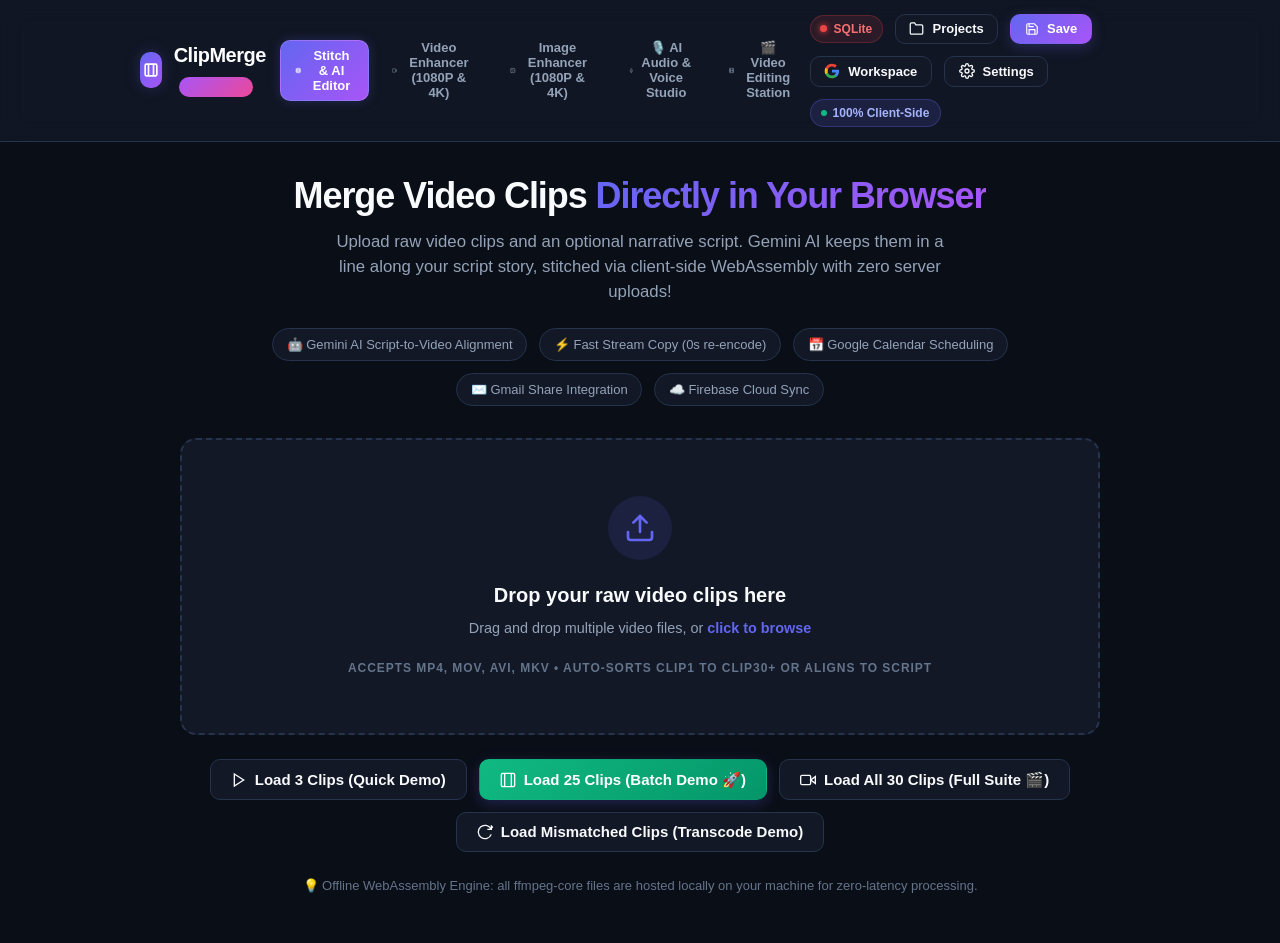
==== commit bd0daf98: "Fix blank screen bug: restore tag balance in index.html and wire Audio Studio & Video Editing statio" ====
--- a/clipmerge/index.html
+++ b/clipmerge/index.html
@@ -65,10 +65,45 @@
           </svg>
           <span>🎙️ AI Audio &amp; Voice Studio</span>
         </button>
+        <button class="nav-tab" id="tabVideoEditor" data-view="viewVideoEditor">
+          <svg width="15" height="15" viewBox="0 0 24 24" fill="none" stroke="currentColor" stroke-width="2">
+            <rect x="2" y="2" width="20" height="20" rx="2.18" ry="2.18"></rect>
+            <line x1="7" y1="2" x2="7" y2="22"></line>
+            <line x1="17" y1="2" x2="17" y2="22"></line>
+            <line x1="2" y1="12" x2="22" y2="12"></line>
+            <line x1="2" y1="7" x2="7" y2="7"></line>
+            <line x1="2" y1="17" x2="7" y2="17"></line>
+            <line x1="17" y1="17" x2="22" y2="17"></line>
+            <line x1="17" y1="7" x2="22" y2="7"></line>
+          </svg>
+          <span>🎬 Video Editing Station</span>
+        </button>
       </nav>
 
       <!-- Header Actions: Google Account & Settings -->
       <div class="header-actions">
+        <!-- SQLite Status Badge & Project Actions -->
+        <div id="sqliteStatusBadge" class="sqlite-status-badge" title="SQLite Local Backend Connection">
+          <span class="sqlite-dot"></span>
+          <span id="sqliteStatusText">SQLite</span>
+        </div>
+
+        <button class="btn btn-sm btn-secondary" id="btnOpenProjectsModal" title="Saved Projects & Render History (SQLite)">
+          <svg width="15" height="15" viewBox="0 0 24 24" fill="none" stroke="currentColor" stroke-width="2">
+            <path d="M22 19a2 2 0 0 1-2 2H4a2 2 0 0 1-2-2V5a2 2 0 0 1 2-2h5l2 3h9a2 2 0 0 1 2 2z"></path>
+          </svg>
+          Projects
+        </button>
+
+        <button class="btn btn-sm btn-primary" id="btnQuickSaveProject" title="Save current timeline & clips to SQLite">
+          <svg width="14" height="14" viewBox="0 0 24 24" fill="none" stroke="currentColor" stroke-width="2">
+            <path d="M19 21H5a2 2 0 0 1-2-2V5a2 2 0 0 1 2-2h11l5 5v11a2 2 0 0 1-2 2z"></path>
+            <polyline points="17 21 17 13 7 13 7 21"></polyline>
+            <polyline points="7 3 7 8 15 8"></polyline>
+          </svg>
+          Save
+        </button>
+
         <button class="btn btn-sm btn-secondary" id="btnGoogleAuth" title="Connect Google Workspace (Calendar & Gmail)">
           <svg width="16" height="16" viewBox="0 0 24 24">
             <path fill="#4285F4" d="M22.56 12.25c0-.78-.07-1.53-.2-2.25H12v4.26h5.92c-.26 1.37-1.04 2.53-2.21 3.31v2.77h3.57c2.08-1.92 3.28-4.74 3.28-8.09z"/>
@@ -377,6 +412,15 @@
               <button class="btn btn-danger-ghost" id="btnClearAll">Clear All</button>
             </div>
             <div class="controls-right">
+              <button class="btn btn-secondary btn-lg" id="btnSendClipsToEditor" title="Send these ordered clips to the Multi-Track Video Editing Station">
+                <svg width="18" height="18" viewBox="0 0 24 24" fill="none" stroke="currentColor" stroke-width="2">
+                  <rect x="2" y="2" width="20" height="20" rx="2.18" ry="2.18"></rect>
+                  <line x1="7" y1="2" x2="7" y2="22"></line>
+                  <line x1="17" y1="2" x2="17" y2="22"></line>
+                  <line x1="2" y1="12" x2="22" y2="12"></line>
+                </svg>
+                🎬 Send to Editing Station
+              </button>
               <button class="btn btn-primary btn-lg" id="btnMerge">
                 <svg width="18" height="18" viewBox="0 0 24 24" fill="currentColor">
                   <path d="M8 5v14l11-7z"/>
@@ -796,6 +840,8 @@
           </div>
         </div>
       </div>
+    </div>
+
     <!-- ====================================================================
          VIEW 4: DEDICATED AI AUDIO & VOICE CREATION STUDIO
          ==================================================================== -->
@@ -804,223 +850,519 @@
         <div class="enhancer-header">
           <h2>🎙️ AI Audio &amp; Voice Creation Studio</h2>
           <p class="enhancer-sub">
-            Generate multilingual speech in <strong>English &amp; Telugu (తెలుగు)</strong>, clone real voices via microphone or audio file, shape cinematic &amp; YouTube voice tones, or synthesize new hybrid voices. Attach the finished voiceover to your merged video with 1 click!
+            Full Google Voice Models Catalog (Gemini AI, Journey, Studio, Neural2 &amp; Telugu), Character Cast &amp; Voice Studio with character images, Custom Google Voice Merger, and searchable Voice Library separated by Male &amp; Female.
           </p>
         </div>
 
-        <div class="audio-studio-grid">
-          <!-- Column 1: Script & Multilingual Translator -->
-          <div class="audio-card">
-            <div class="audio-card-header">
-              <div class="audio-card-title">
-                <span>📝 Script &amp; Narration Studio</span>
-              </div>
-              <span class="badge-enhance-mode">Telugu &amp; English</span>
-            </div>
-
-            <div class="form-group-enhance">
-              <div style="display: flex; justify-content: space-between; align-items: center; margin-bottom: 0.35rem;">
-                <label class="enhance-label" style="margin: 0;">Voiceover Script:</label>
-                <button class="btn btn-xs btn-secondary" id="btnImportScriptFromEditor" title="Import script entered in the Video Stitcher">
-                  📋 Import from Video Editor
-                </button>
-              </div>
-              <textarea id="audioScriptInput" class="form-textarea" style="height: 140px; font-size: 0.9rem;" placeholder="Type or paste your video script here in English or Telugu (తెలుగు)... e.g. 'నమస్కారం, ఈ వీడియోలో సరికొత్త AI టెక్నాలజీ గురించి తెలుసుకుందాం!'"></textarea>
-              <div style="display: flex; justify-content: space-between; font-size: 0.75rem; color: var(--text-muted); margin-top: 0.3rem;">
-                <span id="audioScriptCharCount">0 characters</span>
-                <span id="audioScriptEstTime">~0s estimated audio</span>
-              </div>
-            </div>
-
-            <div class="form-group-enhance">
-              <label class="enhance-label">Target Language Mode:</label>
-              <select id="audioLangSelect" class="form-select-enhance">
-                <option value="te-IN" selected>తెలుగు - Telugu (India)</option>
-                <option value="en-IN">English (India Accent)</option>
-                <option value="en-US">English (US Natural)</option>
-                <option value="en-GB">English (British Accent)</option>
+        <!-- Audio Studio Sub-Navigation Tabs -->
+        <div class="audio-subnav-bar" id="audioSubNavBar">
+          <button type="button" class="audio-subnav-btn active" id="btnSubTabNarration" data-subview="subViewNarration">
+            <span>🎙️ Master Narration &amp; Speech</span>
+          </button>
+          <button type="button" class="audio-subnav-btn" id="btnSubTabCharacters" data-subview="subViewCharacters">
+            <span>👥 Character Cast &amp; Voice Studio</span>
+            <span class="subnav-badge" id="characterCountBadge">0</span>
+          </button>
+          <button type="button" class="audio-subnav-btn" id="btnSubTabMerger" data-subview="subViewMerger">
+            <span>🧬 Google Voice Merger</span>
+          </button>
+          <button type="button" class="audio-subnav-btn" id="btnSubTabLibrary" data-subview="subViewLibrary">
+            <span>📚 Google Voice Library Explorer</span>
+            <span class="subnav-badge" id="totalVoiceCountBadge">20+</span>
+          </button>
+        </div>
+
+        <!-- ==========================================
+             SUBVIEW 1: MASTER NARRATION & VOICE CONTROLS
+             ========================================== -->
+        <div id="subViewNarration" class="audio-subview-panel active">
+          <div class="audio-studio-grid">
+            <!-- Column 1: Script & Multilingual Translator -->
+            <div class="audio-card">
+              <div class="audio-card-header">
+                <div class="audio-card-title">
+                  <span>📝 Script &amp; Narration Studio</span>
+                </div>
+                <span class="badge-enhance-mode">Telugu &amp; English</span>
+              </div>
+
+              <div class="form-group-enhance">
+                <div style="display: flex; justify-content: space-between; align-items: center; margin-bottom: 0.35rem;">
+                  <label class="enhance-label" style="margin: 0;">Voiceover Script:</label>
+                  <button class="btn btn-xs btn-secondary" id="btnImportScriptFromEditor" title="Import script entered in the Video Stitcher">
+                    📋 Import from Video Editor
+                  </button>
+                </div>
+                <textarea id="audioScriptInput" class="form-textarea" style="height: 140px; font-size: 0.9rem;" placeholder="Type or paste your video script here in English or Telugu (తెలుగు)... e.g. 'నమస్కారం, ఈ వీడియోలో సరికొత్త AI టెక్నాలజీ గురించి తెలుసుకుందాం!'"></textarea>
+                <div style="display: flex; justify-content: space-between; font-size: 0.75rem; color: var(--text-muted); margin-top: 0.3rem;">
+                  <span id="audioScriptCharCount">0 characters</span>
+                  <span id="audioScriptEstTime">~0s estimated audio</span>
+                </div>
+              </div>
+
+              <div class="form-group-enhance">
+                <label class="enhance-label">Target Language Mode:</label>
+                <select id="audioLangSelect" class="form-select-enhance">
+                  <option value="te-IN" selected>తెలుగు - Telugu (India)</option>
+                  <option value="en-IN">English (India Accent)</option>
+                  <option value="en-US">English (US Natural)</option>
+                  <option value="en-GB">English (British Accent)</option>
+                </select>
+              </div>
+
+              <div style="display: flex; gap: 0.5rem; flex-wrap: wrap;">
+                <button class="btn btn-sm btn-secondary" id="btnTranslateTelugu" title="Use Gemini AI to adapt script into natural spoken colloquial Telugu">
+                  ✨ Gemini Translate to Telugu
+                </button>
+                <button class="btn btn-sm btn-secondary" id="btnPolishEnglishScript" title="Use Gemini AI to polish script for professional voiceover delivery">
+                  🪄 Polish English Script
+                </button>
+              </div>
+              <div id="audioScriptAiStatus" style="font-size: 0.8rem; color: var(--text-secondary); display: none;"></div>
+            </div>
+
+            <!-- Column 2: Voice Tone Shaping & Controls -->
+            <div class="audio-card">
+              <div class="audio-card-header">
+                <div class="audio-card-title">
+                  <span>🎭 Voice Selector &amp; Tone Sculptor</span>
+                </div>
+                <span class="badge-enhance-mode mode-upscale">Voice Tones</span>
+              </div>
+
+              <div class="form-group-enhance">
+                <div style="display: flex; justify-content: space-between; align-items: center;">
+                  <label class="enhance-label">Select Voice Profile:</label>
+                  <button type="button" class="btn btn-xs btn-secondary" id="btnQuickBrowseLibrary" style="font-size: 0.7rem;">
+                    🔍 Browse Full Library
+                  </button>
+                </div>
+                <select id="audioVoiceSelect" class="form-select-enhance">
+                  <option value="">Loading system &amp; browser voices...</option>
+                </select>
+              </div>
+
+              <div>
+                <label class="enhance-label" style="margin-bottom: 0.4rem; display: block;">Cinematic Voice Tone Presets:</label>
+                <div class="tone-presets-grid">
+                  <button type="button" class="tone-preset-btn" data-preset="lyra">
+                    <span>✨ Lyra AI</span>
+                    <span style="font-size: 0.7rem; opacity: 0.8;">Melodic &amp; Crystal Clarity</span>
+                  </button>
+                  <button type="button" class="tone-preset-btn" data-preset="cinematic">
+                    <span>🎬 Cinematic / Trailer</span>
+                    <span style="font-size: 0.7rem; opacity: 0.8;">Deep Baritone</span>
+                  </button>
+                  <button type="button" class="tone-preset-btn" data-preset="energetic">
+                    <span>⚡ YouTube Star</span>
+                    <span style="font-size: 0.7rem; opacity: 0.8;">Fast &amp; Dynamic</span>
+                  </button>
+                  <button type="button" class="tone-preset-btn active" data-preset="storyteller">
+                    <span>📖 Warm Storyteller</span>
+                    <span style="font-size: 0.7rem; opacity: 0.8;">Balanced &amp; Friendly</span>
+                  </button>
+                  <button type="button" class="tone-preset-btn" data-preset="professional">
+                    <span>💼 Corporate Presenter</span>
+                    <span style="font-size: 0.7rem; opacity: 0.8;">Clear &amp; Crisp</span>
+                  </button>
+                  <button type="button" class="tone-preset-btn" data-preset="calm">
+                    <span>🌿 Calm &amp; Meditative</span>
+                    <span style="font-size: 0.7rem; opacity: 0.8;">Slow &amp; Soothing</span>
+                  </button>
+                </div>
+              </div>
+
+              <!-- Pitch and Rate Fine Tuning Sliders -->
+              <div class="slider-group" style="margin-top: 0.25rem;">
+                <div class="slider-label-row">
+                  <span>Voice Pitch:</span>
+                  <span class="slider-val-tag" id="labelAudioPitch">1.00x</span>
+                </div>
+                <input type="range" id="audioPitchSlider" class="audio-range-slider" min="0.5" max="1.8" step="0.05" value="1.0">
+              </div>
+
+              <div class="slider-group">
+                <div class="slider-label-row">
+                  <span>Speech Speed / Rate:</span>
+                  <span class="slider-val-tag" id="labelAudioRate">1.00x</span>
+                </div>
+                <input type="range" id="audioRateSlider" class="audio-range-slider" min="0.5" max="2.0" step="0.05" value="1.0">
+              </div>
+
+              <div style="display: flex; gap: 0.5rem; margin-top: auto;">
+                <button class="btn btn-primary btn-sm" id="btnAuditionVoice" style="flex: 1;">
+                  ▶️ Audition Voice
+                </button>
+                <button class="btn btn-secondary btn-sm" id="btnStopAudition">
+                  ⏹️ Stop
+                </button>
+              </div>
+            </div>
+
+            <!-- Column 3: Voice Cloning & Voice Merger (Create New Voices) -->
+            <div class="audio-card">
+              <div class="audio-card-header">
+                <div class="audio-card-title">
+                  <span>🧬 Voice Cloning &amp; Voice Merger</span>
+                </div>
+                <span class="badge-enhance-mode">AI Synthesis</span>
+              </div>
+
+              <!-- Tab Toggles for Cloning vs Merger vs F5-TTS -->
+              <div class="image-source-tabs" style="margin-bottom: 0.75rem;">
+                <button class="btn btn-xs btn-primary" id="btnTabVoiceClone">🎙️ Clone Voice</button>
+                <button class="btn btn-xs btn-secondary" id="btnTabVoiceMerger">🧬 Voice Merger</button>
+                <button class="btn btn-xs btn-secondary" id="btnTabF5TTS">⚡ F5-TTS Neural Clone</button>
+              </div>
+
+              <!-- Sub-panel A: Voice Cloning -->
+              <div id="panelVoiceClone">
+                <p style="font-size: 0.8rem; color: var(--text-secondary); margin-bottom: 0.75rem; line-height: 1.4;">
+                  Speak into your mic for 3–5 seconds or upload an audio sample to extract pitch frequency (F0) and vocal timbre resonance.
+                </p>
+
+                <div class="clone-recorder-box" id="cloneRecorderBox">
+                  <button class="btn btn-danger" id="btnToggleMicRecord">
+                    <svg width="16" height="16" viewBox="0 0 24 24" fill="currentColor">
+                      <circle cx="12" cy="12" r="8"/>
+                    </svg>
+                    <span id="micRecordBtnLabel">Record Voice (Mic)</span>
+                  </button>
+                  <div id="micTimerLabel" style="font-size: 0.75rem; color: var(--text-muted); margin-top: 0.5rem;">
+                    Click to start sampling voice profile...
+                  </div>
+                </div>
+
+                <div style="text-align: center; margin: 0.75rem 0; font-size: 0.75rem; color: var(--text-muted);">
+                  — OR UPLOAD AUDIO FILE —
+                </div>
+
+                <input type="file" id="audioCloneFileInput" accept="audio/*,.wav,.mp3,.ogg,.m4a,.webm" style="display: none;">
+                <button class="btn btn-secondary btn-sm" id="btnUploadCloneAudio" style="width: 100%;">
+                  📁 Choose Voice Audio File
+                </button>
+
+                <div id="cloneResultCard" class="clone-profile-card" style="display: none;">
+                  <div style="display: flex; justify-content: space-between; align-items: center;">
+                    <strong style="color: #34d399;">✅ 10s Voice Profile Extracted:</strong>
+                    <span id="cloneAlgorithm" style="font-size: 0.65rem; color: #a5b4fc; background: rgba(99,102,241,0.2); padding: 0.1rem 0.4rem; border-radius: 4px;">NACF Autocorrelation</span>
+                  </div>
+                  <div class="clone-profile-row" style="margin-top: 0.4rem;">
+                    <span>Fundamental Pitch (F0):</span>
+                    <span id="cloneFreqHz" style="font-weight: 700;">145 Hz</span>
+                  </div>
+                  <div class="clone-profile-row">
+                    <span>Timbre Character:</span>
+                    <span id="cloneTimbre">Deep / Resonant</span>
+                  </div>
+                  <div class="clone-profile-row">
+                    <span>Speech Density / Purity:</span>
+                    <span id="cloneSpeechDensity" style="font-weight: 600; color: #34d399;">92% active</span>
+                  </div>
+                  <div class="clone-profile-row">
+                    <span>Calibrated Pitch Scale:</span>
+                    <span id="clonePitchVal">0.85x</span>
+                  </div>
+                  <button class="btn btn-xs btn-primary" id="btnApplyClonedVoice" style="margin-top: 0.5rem; width: 100%;">
+                    Apply Cloned Voice to Narration
+                  </button>
+                </div>
+              </div>
+
+              <!-- Sub-panel B: Voice Merger / Hybrid Voice Creation -->
+              <div id="panelVoiceMerger" style="display: none;">
+                <p style="font-size: 0.8rem; color: var(--text-secondary); margin-bottom: 0.75rem; line-height: 1.4;">
+                  Blend two different voices with custom weight ratios to synthesize a completely brand-new, unique synthetic voice.
+                </p>
+
+                <div class="form-group-enhance">
+                  <label class="enhance-label">Voice A (Base Tone):</label>
+                  <select id="mergeVoiceA" class="form-select-enhance">
+                    <option value="gemini-lyra">✨ Lyra (Gemini AI - Crystal Melodic)</option>
+                    <option value="gemini-puck">⚡ Puck (Gemini AI - Male)</option>
+                    <option value="gemini-charon" selected>🎬 Charon (Gemini AI - Male Deep)</option>
+                    <option value="gemini-kore">📖 Kore (Gemini AI - Female Warm)</option>
+                    <option value="google-journey-f">🌟 Journey-F (Google - Female)</option>
+                  </select>
+                </div>
+
+                <div class="form-group-enhance" style="margin-top: 0.5rem;">
+                  <label class="enhance-label">Voice B (Blend Accent):</label>
+                  <select id="mergeVoiceB" class="form-select-enhance">
+                    <option value="gemini-lyra">✨ Lyra (Gemini AI - Crystal Melodic)</option>
+                    <option value="gemini-fenrir">🛡️ Fenrir (Gemini AI - Male Bold)</option>
+                    <option value="gemini-aoede">🎙️ Aoede (Gemini AI - Female)</option>
+                    <option value="gemini-zephyr">✨ Zephyr (Gemini AI - Female)</option>
+                    <option value="google-journey-d" selected>🎧 Journey-D (Google - Male)</option>
+                  </select>
+                </div>
+
+                <div class="slider-group" style="margin-top: 0.5rem;">
+                  <div class="slider-label-row">
+                    <span>Voice A Ratio:</span>
+                    <span class="slider-val-tag" id="labelMergeRatio">50% A / 50% B</span>
+                  </div>
+                  <input type="range" id="mergeRatioSlider" class="audio-range-slider" min="0" max="100" step="5" value="50">
+                </div>
+
+                <button class="btn btn-primary btn-sm" id="btnSynthesizeMergedVoice" style="width: 100%; margin-top: 0.75rem;">
+                  🧬 Synthesize Hybrid Voice
+                </button>
+                <div id="mergeVoiceStatus" style="font-size: 0.8rem; color: var(--success); margin-top: 0.4rem; display: none;"></div>
+              </div>
+
+              <!-- Sub-panel C: F5-TTS Neural Zero-Shot Emotional Voice Cloning -->
+              <div id="panelF5TTS" style="display: none;">
+                <div style="background: rgba(99, 102, 241, 0.12); border: 1px solid rgba(99, 102, 241, 0.35); border-radius: 8px; padding: 0.75rem; margin-bottom: 0.75rem;">
+                  <div style="display: flex; justify-content: space-between; align-items: center; margin-bottom: 0.35rem;">
+                    <strong style="color: #a5b4fc; font-size: 0.85rem;">⚡ F5-TTS Flow Diffusion</strong>
+                    <span style="font-size: 0.65rem; background: #6366f1; color: white; padding: 0.1rem 0.4rem; border-radius: 4px;">Zero-Shot</span>
+                  </div>
+                  <p style="font-size: 0.75rem; color: var(--text-secondary); margin: 0; line-height: 1.35;">
+                    Clones realistic human emotions, laughter, whispers, and vocal timber from 5–10s audio references using Flow Matching.
+                  </p>
+                </div>
+
+                <div style="display: flex; flex-direction: column; gap: 0.4rem; margin-bottom: 0.75rem;">
+                  <div style="font-size: 0.75rem; color: var(--text-muted); display: flex; justify-content: space-between;">
+                    <span>Local Engine:</span>
+                    <a href="http://127.0.0.1:7860" target="_blank" style="color: #818cf8; text-decoration: underline; font-weight: 600;">http://127.0.0.1:7860 ↗</a>
+                  </div>
+                  <div style="font-size: 0.75rem; color: var(--text-secondary); background: var(--bg-tertiary); padding: 0.5rem; border-radius: 6px; line-height: 1.4;">
+                    1. Double-click <code style="color: #38bdf8;">start_f5_tts.bat</code> to launch.<br>
+                    2. Upload 10s voice clip with target emotion in Gradio.<br>
+                    3. Generate &amp; import the resulting WAV below!
+                  </div>
+                </div>
+
+                <input type="file" id="f5ttsAudioFileInput" accept="audio/*,.wav,.mp3" style="display: none;">
+                <button class="btn btn-primary btn-sm" id="btnImportF5TTSWav" style="width: 100%;">
+                  📥 Import F5-TTS WAV into Video
+                </button>
+                <div id="f5ttsImportStatus" style="font-size: 0.75rem; color: #34d399; margin-top: 0.4rem; display: none;"></div>
+              </div>
+            </div>
+          </div>
+        </div>
+
+        <!-- ==========================================
+             SUBVIEW 2: CHARACTER CAST & VOICE STUDIO
+             ========================================== -->
+        <div id="subViewCharacters" class="audio-subview-panel">
+          <div class="characters-header-strip">
+            <div class="characters-filter-group">
+              <div class="gender-pill-bar" id="charGenderFilterBar">
+                <button type="button" class="gender-pill active" id="charFilterAll" data-gender="all">
+                  👥 All Characters
+                </button>
+                <button type="button" class="gender-pill" id="charFilterMale" data-gender="male">
+                  👨 Male
+                </button>
+                <button type="button" class="gender-pill" id="charFilterFemale" data-gender="female">
+                  👩 Female
+                </button>
+              </div>
+
+              <div class="char-search-wrapper">
+                <svg width="15" height="15" viewBox="0 0 24 24" fill="none" stroke="currentColor" stroke-width="2">
+                  <circle cx="11" cy="11" r="8"></circle>
+                  <line x1="21" y1="21" x2="16.65" y2="16.65"></line>
+                </svg>
+                <input type="text" id="charSearchInput" class="form-input char-search-input" placeholder="Search character by name, role, or voice...">
+              </div>
+            </div>
+
+            <button type="button" class="btn btn-primary" id="btnOpenAddCharacterModal">
+              <svg width="16" height="16" viewBox="0 0 24 24" fill="none" stroke="currentColor" stroke-width="2">
+                <line x1="12" y1="5" x2="12" y2="19"></line>
+                <line x1="5" y1="12" x2="19" y2="12"></line>
+              </svg>
+              Add New Character
+            </button>
+          </div>
+
+          <!-- Characters Grid Container -->
+          <div class="characters-grid" id="charactersGrid">
+            <!-- Dynamically populated -->
+          </div>
+        </div>
+
+        <!-- ==========================================
+             SUBVIEW 3: GOOGLE VOICE MERGER & CREATOR
+             ========================================== -->
+        <div id="subViewMerger" class="audio-subview-panel">
+          <div class="voice-merger-studio-card">
+            <div class="merger-header-row">
+              <div>
+                <h3 style="margin: 0; font-size: 1.15rem; display: flex; align-items: center; gap: 0.5rem;">
+                  <span>🧬 Google Voice Merger &amp; Hybrid Synthesizer</span>
+                  <span class="badge-enhance-mode">AI Tone Blending</span>
+                </h3>
+                <p style="margin: 0.3rem 0 0; font-size: 0.85rem; color: var(--text-secondary);">
+                  Select two official Google voice models, adjust the blending ratio and acoustic pitch/rate resonance, and synthesize a unique hybrid voice for your video characters.
+                </p>
+              </div>
+            </div>
+
+            <div class="merger-cols-grid">
+              <!-- Voice A Selection Card -->
+              <div class="voice-source-box">
+                <div class="source-box-title">
+                  <span class="source-badge">Voice A</span>
+                  <span style="font-size: 0.8rem; color: var(--text-secondary);" id="labelVoiceAInfo">Base Voice</span>
+                </div>
+                <div class="form-group-enhance" style="margin-top: 0.5rem;">
+                  <label class="enhance-label">Pick Voice A:</label>
+                  <select id="selectMergerVoiceA" class="form-select-enhance">
+                    <!-- Populated dynamically with all Google voices -->
+                  </select>
+                </div>
+                <div class="voice-preview-bubble" id="previewBubbleA">
+                  <div style="font-weight: 600; font-size: 0.85rem;" id="bubbleAName">Charon</div>
+                  <div style="font-size: 0.75rem; color: var(--text-secondary);" id="bubbleADesc">Deep Resonant Bass (Gemini 2.0)</div>
+                </div>
+                <button type="button" class="btn btn-xs btn-secondary" id="btnAuditionVoiceA" style="width: 100%; margin-top: 0.5rem;">
+                  ▶️ Audition Voice A
+                </button>
+              </div>
+
+              <!-- Center Ratio Slider & Balance Visualizer -->
+              <div class="merger-center-controller">
+                <div class="blend-ratio-visual">
+                  <span id="visualRatioA">50% A</span>
+                  <div class="blend-meter-bar">
+                    <div class="blend-meter-fill" id="blendMeterFill" style="width: 50%;"></div>
+                  </div>
+                  <span id="visualRatioB">50% B</span>
+                </div>
+
+                <div class="slider-group" style="margin-top: 0.75rem;">
+                  <div class="slider-label-row">
+                    <span style="font-weight: 600; font-size: 0.85rem;">Blend Weight Ratio:</span>
+                    <span class="slider-val-tag" id="labelMergerRatioVal">50% A / 50% B</span>
+                  </div>
+                  <input type="range" id="mergerRatioSlider" class="audio-range-slider" min="0" max="100" step="5" value="50">
+                </div>
+
+                <div class="fine-tuning-grid">
+                  <div class="slider-group">
+                    <div class="slider-label-row">
+                      <span>Pitch Offset:</span>
+                      <span class="slider-val-tag" id="labelMergerPitch">0.00</span>
+                    </div>
+                    <input type="range" id="mergerPitchSlider" class="audio-range-slider" min="-0.4" max="0.4" step="0.05" value="0">
+                  </div>
+                  <div class="slider-group">
+                    <div class="slider-label-row">
+                      <span>Speed Offset:</span>
+                      <span class="slider-val-tag" id="labelMergerRate">0.00</span>
+                    </div>
+                    <input type="range" id="mergerRateSlider" class="audio-range-slider" min="-0.3" max="0.3" step="0.05" value="0">
+                  </div>
+                </div>
+              </div>
+
+              <!-- Voice B Selection Card -->
+              <div class="voice-source-box">
+                <div class="source-box-title">
+                  <span class="source-badge">Voice B</span>
+                  <span style="font-size: 0.8rem; color: var(--text-secondary);" id="labelVoiceBInfo">Blend Accent</span>
+                </div>
+                <div class="form-group-enhance" style="margin-top: 0.5rem;">
+                  <label class="enhance-label">Pick Voice B:</label>
+                  <select id="selectMergerVoiceB" class="form-select-enhance">
+                    <!-- Populated dynamically with all Google voices -->
+                  </select>
+                </div>
+                <div class="voice-preview-bubble" id="previewBubbleB">
+                  <div style="font-weight: 600; font-size: 0.85rem;" id="bubbleBName">Puck</div>
+                  <div style="font-size: 0.75rem; color: var(--text-secondary);" id="bubbleBDesc">Crisp Dynamic Baritone (Gemini 2.0)</div>
+                </div>
+                <button type="button" class="btn btn-xs btn-secondary" id="btnAuditionVoiceB" style="width: 100%; margin-top: 0.5rem;">
+                  ▶️ Audition Voice B
+                </button>
+              </div>
+            </div>
+
+            <!-- Custom Voice Metadata & Commit -->
+            <div class="merger-save-box">
+              <div class="merger-meta-inputs">
+                <div class="form-group-enhance" style="flex: 1;">
+                  <label class="enhance-label">Hybrid Voice Name:</label>
+                  <input type="text" id="inputMergedVoiceName" class="form-input" placeholder="e.g. Heroic Commander Puck, Cyber Elder">
+                </div>
+
+                <div class="form-group-enhance" style="width: 180px;">
+                  <label class="enhance-label">Gender Classification:</label>
+                  <select id="selectMergedVoiceGender" class="form-select-enhance">
+                    <option value="male">👨 Male</option>
+                    <option value="female">👩 Female</option>
+                  </select>
+                </div>
+              </div>
+
+              <div class="form-group-enhance" style="margin-top: 0.5rem;">
+                <label class="enhance-label">Voice Description &amp; Character Persona:</label>
+                <input type="text" id="inputMergedVoiceDesc" class="form-input" placeholder="Describe the timbre, mood, and intended character role...">
+              </div>
+
+              <div style="display: flex; gap: 0.75rem; margin-top: 1rem; flex-wrap: wrap; justify-content: flex-end;">
+                <button type="button" class="btn btn-secondary" id="btnAuditionHybridVoice">
+                  ▶️ Audition Hybrid Voice
+                </button>
+                <button type="button" class="btn btn-primary" id="btnSaveHybridVoiceToLibrary">
+                  💾 Save to Google Voice Library
+                </button>
+              </div>
+              <div id="mergerSaveStatus" style="font-size: 0.85rem; color: var(--success); margin-top: 0.5rem; display: none;"></div>
+            </div>
+          </div>
+        </div>
+
+        <!-- ==========================================
+             SUBVIEW 4: SEARCHABLE GOOGLE VOICE LIBRARY EXPLORER
+             ========================================== -->
+        <div id="subViewLibrary" class="audio-subview-panel">
+          <div class="voice-library-toolbar">
+            <div class="voice-library-filters">
+              <!-- Gender Separation Filter Pills -->
+              <div class="gender-pill-bar" id="libGenderFilterBar">
+                <button type="button" class="gender-pill active" id="libFilterAll" data-gender="all">
+                  🌟 All Voices (<span id="countLibAll">0</span>)
+                </button>
+                <button type="button" class="gender-pill pill-male" id="libFilterMale" data-gender="male">
+                  👨 Male (<span id="countLibMale">0</span>)
+                </button>
+                <button type="button" class="gender-pill pill-female" id="libFilterFemale" data-gender="female">
+                  👩 Female (<span id="countLibFemale">0</span>)
+                </button>
+              </div>
+
+              <!-- Engine / Category Filter -->
+              <select id="libCategorySelect" class="form-select-enhance" style="width: 220px;">
+                <option value="all">🌐 All Google Engines</option>
+                <option value="gemini">🤖 Gemini 2.0 AI Voices</option>
+                <option value="journey">🌟 Google Journey (Conversational)</option>
+                <option value="studio">📡 Google Studio (Broadcaster)</option>
+                <option value="neural2">⚡ Google Neural2 (High Speed)</option>
+                <option value="telugu">🌸 Google Telugu Standard</option>
+                <option value="hybrid">🧬 Custom Merged / Hybrids</option>
               </select>
             </div>
 
-            <div style="display: flex; gap: 0.5rem; flex-wrap: wrap;">
-              <button class="btn btn-sm btn-secondary" id="btnTranslateTelugu" title="Use Gemini AI to adapt script into natural spoken colloquial Telugu">
-                ✨ Gemini Translate to Telugu
-              </button>
-              <button class="btn btn-sm btn-secondary" id="btnPolishEnglishScript" title="Use Gemini AI to polish script for professional voiceover delivery">
-                🪄 Polish English Script
-              </button>
-            </div>
-            <div id="audioScriptAiStatus" style="font-size: 0.8rem; color: var(--text-secondary); display: none;"></div>
-          </div>
-
-          <!-- Column 2: Voice Tone Shaping & Controls -->
-          <div class="audio-card">
-            <div class="audio-card-header">
-              <div class="audio-card-title">
-                <span>🎭 Voice Selector &amp; Tone Sculptor</span>
-              </div>
-              <span class="badge-enhance-mode mode-upscale">Voice Tones</span>
-            </div>
-
-            <div class="form-group-enhance">
-              <label class="enhance-label">Select Voice Profile:</label>
-              <select id="audioVoiceSelect" class="form-select-enhance">
-                <option value="">Loading system &amp; browser voices...</option>
-              </select>
-            </div>
-
-            <div>
-              <label class="enhance-label" style="margin-bottom: 0.4rem; display: block;">Cinematic Voice Tone Presets:</label>
-              <div class="tone-presets-grid">
-                <button type="button" class="tone-preset-btn" data-preset="cinematic">
-                  <span>🎬 Cinematic / Trailer</span>
-                  <span style="font-size: 0.7rem; opacity: 0.8;">Deep Baritone</span>
-                </button>
-                <button type="button" class="tone-preset-btn" data-preset="energetic">
-                  <span>⚡ YouTube Star</span>
-                  <span style="font-size: 0.7rem; opacity: 0.8;">Fast &amp; Dynamic</span>
-                </button>
-                <button type="button" class="tone-preset-btn active" data-preset="storyteller">
-                  <span>📖 Warm Storyteller</span>
-                  <span style="font-size: 0.7rem; opacity: 0.8;">Balanced &amp; Friendly</span>
-                </button>
-                <button type="button" class="tone-preset-btn" data-preset="professional">
-                  <span>💼 Corporate Presenter</span>
-                  <span style="font-size: 0.7rem; opacity: 0.8;">Clear &amp; Crisp</span>
-                </button>
-                <button type="button" class="tone-preset-btn" data-preset="calm">
-                  <span>🌿 Calm &amp; Meditative</span>
-                  <span style="font-size: 0.7rem; opacity: 0.8;">Slow &amp; Soothing</span>
-                </button>
-              </div>
-            </div>
-
-            <!-- Pitch and Rate Fine Tuning Sliders -->
-            <div class="slider-group" style="margin-top: 0.25rem;">
-              <div class="slider-label-row">
-                <span>Voice Pitch:</span>
-                <span class="slider-val-tag" id="labelAudioPitch">1.00x</span>
-              </div>
-              <input type="range" id="audioPitchSlider" class="audio-range-slider" min="0.5" max="1.8" step="0.05" value="1.0">
-            </div>
-
-            <div class="slider-group">
-              <div class="slider-label-row">
-                <span>Speech Speed / Rate:</span>
-                <span class="slider-val-tag" id="labelAudioRate">1.00x</span>
-              </div>
-              <input type="range" id="audioRateSlider" class="audio-range-slider" min="0.5" max="2.0" step="0.05" value="1.0">
-            </div>
-
-            <div style="display: flex; gap: 0.5rem; margin-top: auto;">
-              <button class="btn btn-primary btn-sm" id="btnAuditionVoice" style="flex: 1;">
-                ▶️ Audition Voice
-              </button>
-              <button class="btn btn-secondary btn-sm" id="btnStopAudition">
-                ⏹️ Stop
-              </button>
-            </div>
-          </div>
-
-          <!-- Column 3: Voice Cloning & Voice Merger (Create New Voices) -->
-          <div class="audio-card">
-            <div class="audio-card-header">
-              <div class="audio-card-title">
-                <span>🧬 Voice Cloning &amp; Voice Merger</span>
-              </div>
-              <span class="badge-enhance-mode">AI Synthesis</span>
-            </div>
-
-            <!-- Tab Toggles for Cloning vs Merger -->
-            <div class="image-source-tabs" style="margin-bottom: 0.75rem;">
-              <button class="btn btn-xs btn-primary" id="btnTabVoiceClone">🎙️ Clone Voice</button>
-              <button class="btn btn-xs btn-secondary" id="btnTabVoiceMerger">🧬 Voice Merger</button>
-            </div>
-
-            <!-- Sub-panel A: Voice Cloning -->
-            <div id="panelVoiceClone">
-              <p style="font-size: 0.8rem; color: var(--text-secondary); margin-bottom: 0.75rem; line-height: 1.4;">
-                Speak into your mic for 3–5 seconds or upload an audio sample to extract pitch frequency (F0) and vocal timbre resonance.
-              </p>
-
-              <div class="clone-recorder-box" id="cloneRecorderBox">
-                <button class="btn btn-danger" id="btnToggleMicRecord">
-                  <svg width="16" height="16" viewBox="0 0 24 24" fill="currentColor">
-                    <circle cx="12" cy="12" r="8"/>
-                  </svg>
-                  <span id="micRecordBtnLabel">Record Voice (Mic)</span>
-                </button>
-                <div id="micTimerLabel" style="font-size: 0.75rem; color: var(--text-muted); margin-top: 0.5rem;">
-                  Click to start sampling voice profile...
-                </div>
-              </div>
-
-              <div style="text-align: center; margin: 0.75rem 0; font-size: 0.75rem; color: var(--text-muted);">
-                — OR UPLOAD AUDIO FILE —
-              </div>
-
-              <input type="file" id="audioCloneFileInput" accept="audio/*,.wav,.mp3,.ogg,.m4a,.webm" style="display: none;">
-              <button class="btn btn-secondary btn-sm" id="btnUploadCloneAudio" style="width: 100%;">
-                📁 Choose Voice Audio File
-              </button>
-
-              <div id="cloneResultCard" class="clone-profile-card" style="display: none;">
-                <strong style="color: #34d399;">✅ Voice Profile Extracted:</strong>
-                <div class="clone-profile-row" style="margin-top: 0.4rem;">
-                  <span>Fundamental F0:</span>
-                  <span id="cloneFreqHz" style="font-weight: 700;">145 Hz</span>
-                </div>
-                <div class="clone-profile-row">
-                  <span>Timbre Character:</span>
-                  <span id="cloneTimbre">Deep / Resonant</span>
-                </div>
-                <div class="clone-profile-row">
-                  <span>Suggested Pitch:</span>
-                  <span id="clonePitchVal">0.85x</span>
-                </div>
-                <button class="btn btn-xs btn-primary" id="btnApplyClonedVoice" style="margin-top: 0.5rem; width: 100%;">
-                  Apply Cloned Voice to Narration
-                </button>
-              </div>
-            </div>
-
-            <!-- Sub-panel B: Voice Merger / Hybrid Voice Creation -->
-            <div id="panelVoiceMerger" style="display: none;">
-              <p style="font-size: 0.8rem; color: var(--text-secondary); margin-bottom: 0.75rem; line-height: 1.4;">
-                Blend two different voices with custom weight ratios to synthesize a completely brand-new, unique synthetic voice.
-              </p>
-
-              <div class="form-group-enhance">
-                <label class="enhance-label">Voice A (Base Tone):</label>
-                <select id="mergeVoiceA" class="form-select-enhance">
-                  <option value="cinematic">🎬 Cinematic Deep Baritone</option>
-                  <option value="storyteller" selected>📖 Warm Storyteller</option>
-                  <option value="professional">💼 Corporate Presenter</option>
-                </select>
-              </div>
-
-              <div class="form-group-enhance" style="margin-top: 0.5rem;">
-                <label class="enhance-label">Voice B (Blend Accent):</label>
-                <select id="mergeVoiceB" class="form-select-enhance">
-                  <option value="energetic">⚡ YouTube Star Dynamic</option>
-                  <option value="calm">🌿 Calm Narrator</option>
-                  <option value="cinematic">🎬 Cinematic Deep Baritone</option>
-                </select>
-              </div>
-
-              <div class="slider-group" style="margin-top: 0.5rem;">
-                <div class="slider-label-row">
-                  <span>Voice A Ratio:</span>
-                  <span class="slider-val-tag" id="labelMergeRatio">50% A / 50% B</span>
-                </div>
-                <input type="range" id="mergeRatioSlider" class="audio-range-slider" min="0" max="100" step="5" value="50">
-              </div>
-
-              <button class="btn btn-primary btn-sm" id="btnSynthesizeMergedVoice" style="width: 100%; margin-top: 0.75rem;">
-                🧬 Synthesize Hybrid Voice
-              </button>
-              <div id="mergeVoiceStatus" style="font-size: 0.8rem; color: var(--success); margin-top: 0.4rem; display: none;"></div>
-            </div>
+            <!-- Real-Time Voice Search Input -->
+            <div class="lib-search-box">
+              <svg width="16" height="16" viewBox="0 0 24 24" fill="none" stroke="currentColor" stroke-width="2">
+                <circle cx="11" cy="11" r="8"></circle>
+                <line x1="21" y1="21" x2="16.65" y2="16.65"></line>
+              </svg>
+              <input type="text" id="libSearchInput" class="form-input" placeholder="Type voice name, role, or description (e.g. 'deep', 'storyteller', 'puck', 'warm', 'baritone')...">
+            </div>
+          </div>
+
+          <!-- Voice Cards Grid -->
+          <div class="voice-library-grid" id="voiceLibraryGrid">
+            <!-- Dynamically populated with all Google Voice models -->
           </div>
         </div>
 
@@ -1030,25 +1372,38 @@
             <div>
               <h4 style="margin: 0; font-size: 1.05rem;">🎧 Master Audio Output &amp; Video Attachment</h4>
               <p style="margin: 0.2rem 0 0; font-size: 0.8rem; color: var(--text-secondary);">
-                Synthesize the final narration into a master WAV audio track or multiplex directly into your stitched video.
+                Synthesize narration into a master WAV audio track or import external audio (F5-TTS) to multiplex into your video.
               </p>
             </div>
-            <button class="btn btn-primary" id="btnSynthesizeFullAudio">
-              ⚡ Generate Voiceover Audio Track
-            </button>
+            <div style="display: flex; gap: 0.5rem; flex-wrap: wrap;">
+              <button class="btn btn-secondary" id="btnQuickImportExternalAudio" title="Import WAV or MP3 audio file to attach to video">
+                📁 Import WAV/MP3 Audio
+              </button>
+              <input type="file" id="quickImportAudioInput" accept="audio/*,.wav,.mp3,.m4a" style="display: none;">
+              <button class="btn btn-primary" id="btnSynthesizeFullAudio">
+                ⚡ Generate Voiceover Audio Track
+              </button>
+            </div>
           </div>
 
           <div class="audio-player-row">
-            <audio id="audioStudioPlayer" controls style="display: none;"></audio>
+            <audio id="audioStudioPlayer" controls style="display: none; width: 100%;"></audio>
+            <canvas id="audioDspVisualizerCanvas" width="650" height="60" style="width: 100%; height: 60px; background: #0a0e17; border-radius: var(--radius-md); border: 1px solid var(--border-color); display: none; margin: 0.5rem 0;"></canvas>
             <span id="audioPlayerStatus" style="font-size: 0.85rem; color: var(--text-muted);">
               No audio track rendered yet. Click "Generate Voiceover Audio Track" above.
             </span>
           </div>
 
           <div style="display: flex; gap: 0.75rem; flex-wrap: wrap; justify-content: flex-end; border-top: 1px solid var(--border-color); padding-top: 1rem;">
+            <button class="btn btn-secondary" id="btnMasterAudioWithDSP" style="display: none;" title="Apply 48kHz Studio DSP Chain: High-Pass 80Hz + 3.2kHz Vocal Presence + Dynamics Compressor + Peak Normalization">
+              ✨ Master Audio (48kHz DSP)
+            </button>
             <a id="btnDownloadAudioTrack" class="btn btn-secondary" download="clipmerge-voiceover.wav" style="pointer-events: none; opacity: 0.5;">
               ⬇️ Download Audio (WAV)
             </a>
+            <button class="btn btn-secondary" id="btnSendVoiceToEditor" style="display: none;" title="Send this voiceover track directly to the Multi-Track Video Editing Station">
+              🎬 Send to Editing Station
+            </button>
             <button class="btn btn-primary" id="btnAttachToMergedVideo" disabled>
               🎬 Attach Voiceover to Merged Video
             </button>
@@ -1059,7 +1414,413 @@
       </div>
     </div>
 
+    <!-- ====================================================================
+         VIEW 5: DEDICATED MULTI-TRACK VIDEO & AUDIO EDITING STATION
+         ==================================================================== -->
+    <div id="viewVideoEditor" class="app-view">
+      <div class="video-editor-container">
+        
+        <!-- Editor Header & Quick Action Strip -->
+        <div class="editor-header-bar">
+          <div class="editor-header-left">
+            <h2>🎬 Multi-Track Video &amp; Audio Editing Station</h2>
+            <p class="editor-sub">
+              Connects stitched video clips and audio tracks from both stations into a synchronized multi-track timeline with live preview, real-time auto-ducking, and final master rendering.
+            </p>
+          </div>
+          <div class="editor-header-actions">
+            <button type="button" class="btn btn-sm btn-secondary" id="btnEditorImportClips" title="Pull clips currently uploaded in the Video Stitcher">
+              📥 Import Video Clips
+            </button>
+            <button type="button" class="btn btn-sm btn-secondary" id="btnEditorImportVoice" title="Pull voiceover track from the Audio Studio">
+              🎙️ Import Voiceover
+            </button>
+            <button type="button" class="btn btn-sm btn-secondary" id="btnEditorImportMusic" title="Upload custom background music file">
+              🎵 Add Background Music
+            </button>
+            <input type="file" id="editorMusicFileInput" accept="audio/*,.mp3,.wav,.m4a" style="display: none;">
+            <button type="button" class="btn btn-sm btn-primary" id="btnRenderMasterVideo" title="Render all video clips and audio tracks into a master MP4">
+              ⚡ Render &amp; Export Final Video
+            </button>
+          </div>
+        </div>
+
+        <!-- Upper Deck: Live Preview Monitor + Audio Mixer Strip -->
+        <div class="editor-upper-deck">
+          
+          <!-- Left: Live Synchronized Monitor -->
+          <div class="editor-monitor-card">
+            <div class="monitor-top-bar">
+              <div class="monitor-format-selector">
+                <label>Format:</label>
+                <select id="selectEditorAspect" class="editor-select-sm">
+                  <option value="16:9" selected>16:9 Landscape (YouTube)</option>
+                  <option value="9:16">9:16 Vertical (Shorts/Reels)</option>
+                  <option value="1:1">1:1 Square (Social Feed)</option>
+                  <option value="4:5">4:5 Portrait (Instagram)</option>
+                </select>
+              </div>
+              <div class="monitor-res-selector">
+                <label>Resolution:</label>
+                <select id="selectEditorResolution" class="editor-select-sm">
+                  <option value="1080p" selected>1080P Full HD</option>
+                  <option value="2160p">2160P 4K UHD</option>
+                  <option value="original">Original Dimensions</option>
+                </select>
+              </div>
+            </div>
+
+            <!-- Preview Monitor Canvas / Video Viewport -->
+            <div class="editor-preview-viewport aspect-16-9" id="previewMonitorContainer">
+              <video id="editorPreviewVideo" playsinline preload="metadata"></video>
+              <audio id="editorVoiceAudio" preload="auto"></audio>
+              <audio id="editorMusicAudio" preload="auto"></audio>
+              <div id="editorEmptyOverlay" class="editor-empty-overlay">
+                <div class="empty-overlay-content">
+                  <svg width="48" height="48" viewBox="0 0 24 24" fill="none" stroke="currentColor" stroke-width="1.5">
+                    <rect x="2" y="2" width="20" height="20" rx="2.18" ry="2.18"></rect>
+                    <line x1="7" y1="2" x2="7" y2="22"></line>
+                    <line x1="17" y1="2" x2="17" y2="22"></line>
+                    <line x1="2" y1="12" x2="22" y2="12"></line>
+                  </svg>
+                  <h4>Editing Station Ready</h4>
+                  <p>Click "Import Video Clips" to load your video clips, or import voiceover from Audio Studio.</p>
+                </div>
+              </div>
+            </div>
+
+            <!-- Transport Controls -->
+            <div class="editor-transport-bar">
+              <div class="transport-controls-left">
+                <button type="button" class="btn-transport" id="btnEditorRewind" title="Rewind to Start">
+                  ⏮️
+                </button>
+                <button type="button" class="btn-transport btn-play-main" id="btnEditorPlayPause" title="Play / Pause Synchronized Preview">
+                  <svg width="16" height="16" viewBox="0 0 24 24" fill="currentColor">
+                    <polygon points="5 3 19 12 5 21 5 3"></polygon>
+                  </svg>
+                  <span>Play Preview</span>
+                </button>
+              </div>
+              <div class="transport-timecode">
+                <span id="timelineCurrentTime" class="timecode-current">00:00.0</span>
+                <span class="timecode-divider">/</span>
+                <span id="timelineTotalTime" class="timecode-total">00:00.0</span>
+              </div>
+              <div class="transport-status">
+                <span id="duckingIndicator" class="ducking-indicator" title="Auto-Ducking: Dynamically ducks BGM during speech">
+                  <span class="duck-dot"></span> Auto-Ducking
+                </span>
+              </div>
+            </div>
+          </div>
+
+          <!-- Right: Audio Mixer & Mastering Strip -->
+          <div class="editor-mixer-card">
+            <div class="mixer-card-header">
+              <h3>🎛️ Audio Mixer &amp; DSP Master Strip</h3>
+              <span class="badge-enhance-mode">48 kHz Studio</span>
+            </div>
+
+            <div class="mixer-channels-grid">
+              
+              <!-- Channel 1: Video Audio -->
+              <div class="mixer-channel-strip">
+                <span class="channel-label">🎞️ Video Sound</span>
+                <div class="channel-fader-wrapper">
+                  <input type="range" id="mixerVideoVol" min="0" max="1" step="0.05" value="0.8" class="mixer-fader">
+                </div>
+                <span id="labelMixerVideoVol" class="channel-value">80%</span>
+              </div>
+
+              <!-- Channel 2: Voiceover Narration -->
+              <div class="mixer-channel-strip active-channel">
+                <span class="channel-label">🎙️ Voiceover</span>
+                <div class="channel-fader-wrapper">
+                  <input type="range" id="mixerVoiceVol" min="0" max="1" step="0.05" value="1.0" class="mixer-fader">
+                </div>
+                <span id="labelMixerVoiceVol" class="channel-value">100%</span>
+              </div>
+
+              <!-- Channel 3: Background Music -->
+              <div class="mixer-channel-strip">
+                <span class="channel-label">🎵 BGM Music</span>
+                <div class="channel-fader-wrapper">
+                  <input type="range" id="mixerMusicVol" min="0" max="1" step="0.05" value="0.35" class="mixer-fader">
+                </div>
+                <span id="labelMixerMusicVol" class="channel-value">35%</span>
+              </div>
+
+            </div>
+
+            <!-- DSP Mastering & Auto-Ducking Controls -->
+            <div class="mixer-dsp-settings">
+              <div class="dsp-setting-item">
+                <label class="checkbox-container">
+                  <input type="checkbox" id="chkAutoDucking" checked>
+                  <span class="checkmark"></span>
+                  <span>⚡ Auto-Ducking (-14dB BGM drop during voice)</span>
+                </label>
+              </div>
+              <div class="dsp-setting-item">
+                <label class="checkbox-container">
+                  <input type="checkbox" id="chkHighpassFilter" checked>
+                  <span class="checkmark"></span>
+                  <span>🛡️ 80Hz Low-Cut (Removes rumble &amp; hum)</span>
+                </label>
+              </div>
+              <div class="dsp-setting-item">
+                <label class="checkbox-container">
+                  <input type="checkbox" id="chkVocalPresence" checked>
+                  <span class="checkmark"></span>
+                  <span>✨ Vocal Clarity Boost (+2.5dB at 3.2kHz)</span>
+                </label>
+              </div>
+              <div class="dsp-setting-item">
+                <label class="checkbox-container">
+                  <input type="checkbox" id="chkLoudnorm" checked>
+                  <span class="checkmark"></span>
+                  <span>📻 EBU R128 Broadcast Normalization (-14 LUFS)</span>
+                </label>
+              </div>
+            </div>
+          </div>
+        </div>
+
+        <!-- Lower Deck: Multi-Track Timeline Visualizer -->
+        <div class="editor-timeline-deck">
+          <div class="timeline-header-bar">
+            <span class="timeline-title">⏱️ Multi-Track Synchronized Timeline</span>
+            <div class="timeline-legend">
+              <span class="legend-pill video-pill">Track 1: Video Sequence</span>
+              <span class="legend-pill voice-pill">Track 2: Voiceover Narration</span>
+              <span class="legend-pill music-pill">Track 3: Background Score</span>
+            </div>
+          </div>
+
+          <!-- Timeline Container with Time Ruler & Playhead -->
+          <div class="timeline-viewport-wrapper">
+            
+            <!-- Time Ruler Area -->
+            <div class="timeline-ruler" id="timelineRulerArea">
+              <div class="playhead-marker" id="timelineScrubber">
+                <div class="playhead-cap"></div>
+              </div>
+            </div>
+
+            <!-- Track Lanes Container -->
+            <div class="timeline-tracks-container" id="timelineTracksContainer">
+              <div class="playhead-vertical-line" id="playheadLine"></div>
+
+              <!-- Track 1: Video Track -->
+              <div class="timeline-track-lane" id="laneTrackVideo">
+                <div class="track-header-strip">
+                  <span class="track-title">🎞️ Video</span>
+                </div>
+                <div class="track-content-lane" id="trackVideoClips"></div>
+              </div>
+
+              <!-- Track 2: Voiceover Track -->
+              <div class="timeline-track-lane" id="laneTrackVoice">
+                <div class="track-header-strip">
+                  <span class="track-title">🎙️ Voice</span>
+                </div>
+                <div class="track-content-lane" id="trackVoiceover"></div>
+              </div>
+
+              <!-- Track 3: Background Music Track -->
+              <div class="timeline-track-lane" id="laneTrackMusic">
+                <div class="track-header-strip">
+                  <span class="track-title">🎵 Music</span>
+                </div>
+                <div class="track-content-lane" id="trackMusic"></div>
+              </div>
+
+            </div>
+          </div>
+        </div>
+
+      </div>
+    </div>
+
   </main>
+
+  <!-- ====================================================================
+       CHARACTER MODAL: ADD / EDIT CHARACTER CAST
+       ==================================================================== -->
+  <div class="modal-backdrop" id="characterModal" style="display: none;">
+    <div class="modal-card" style="max-width: 620px;">
+      <div class="modal-header">
+        <h3 id="modalCharacterTitle">👤 Add New Character</h3>
+        <button class="modal-close" id="btnCloseCharModal">✕</button>
+      </div>
+      <div class="modal-body">
+        <input type="hidden" id="charEditId" value="">
+
+        <!-- Avatar Selection: Upload or Curated Presets -->
+        <div class="form-group-enhance">
+          <label class="enhance-label">Character Image / Avatar:</label>
+          <div class="char-avatar-section">
+            <div class="avatar-preview-box" id="charAvatarPreview">
+              <span id="charAvatarPlaceholder">🎭</span>
+              <img id="charAvatarImg" src="" alt="Character Avatar" style="display: none;">
+            </div>
+
+            <div class="avatar-pick-controls">
+              <div class="avatar-tabs">
+                <button type="button" class="btn btn-xs btn-primary" id="btnTabAvatarPresets">Gallery Presets</button>
+                <button type="button" class="btn btn-xs btn-secondary" id="btnTabAvatarUpload">Custom Upload</button>
+              </div>
+
+              <!-- Preset Avatars -->
+              <div class="preset-avatars-grid" id="presetAvatarsGrid">
+                <!-- 12 Presets rendered dynamically -->
+              </div>
+
+              <!-- Upload / URL Input (Hidden initially) -->
+              <div id="avatarUploadContainer" style="display: none; margin-top: 0.5rem;">
+                <input type="file" id="charAvatarFileInput" accept="image/*" style="display: none;">
+                <button type="button" class="btn btn-sm btn-secondary" id="btnTriggerAvatarUpload" style="width: 100%;">
+                  📁 Upload Character Photo
+                </button>
+                <input type="text" id="charAvatarUrlInput" class="form-input" style="margin-top: 0.4rem;" placeholder="Or paste image URL...">
+              </div>
+            </div>
+          </div>
+        </div>
+
+        <div style="display: grid; grid-template-columns: 1fr 1fr; gap: 0.75rem;">
+          <div class="form-group-enhance">
+            <label class="enhance-label">Character Name: *</label>
+            <input type="text" id="charNameInput" class="form-input" placeholder="e.g. Vikram, Maya, Dr. Ray">
+          </div>
+
+          <div class="form-group-enhance">
+            <label class="enhance-label">Gender Classification: *</label>
+            <div class="char-gender-radio-group">
+              <label class="gender-radio-label">
+                <input type="radio" name="charGender" value="male" id="charGenderMale" checked>
+                <span>👨 Male</span>
+              </label>
+              <label class="gender-radio-label">
+                <input type="radio" name="charGender" value="female" id="charGenderFemale">
+                <span>👩 Female</span>
+              </label>
+            </div>
+          </div>
+        </div>
+
+        <div class="form-group-enhance" style="margin-top: 0.5rem;">
+          <label class="enhance-label">Character Role &amp; Description:</label>
+          <input type="text" id="charRoleInput" class="form-input" placeholder="e.g. Lead investigative reporter, calm and analytical">
+        </div>
+
+        <!-- Voice Assignment -->
+        <div class="form-group-enhance" style="margin-top: 0.5rem;">
+          <div style="display: flex; justify-content: space-between; align-items: center; margin-bottom: 0.35rem;">
+            <label class="enhance-label" style="margin: 0;">Assigned Voice (Google Models &amp; Hybrids): *</label>
+            <button type="button" class="btn btn-xs btn-secondary" id="btnAuditionSelectedCharVoice">
+              ▶️ Audition Voice
+            </button>
+          </div>
+          <select id="charVoiceSelect" class="form-select-enhance">
+            <!-- Populated with all Google voice models grouped by engine & gender -->
+          </select>
+        </div>
+
+        <!-- Voice Tuning -->
+        <div class="char-voice-tuning-row">
+          <div class="slider-group">
+            <div class="slider-label-row">
+              <span>Voice Pitch:</span>
+              <span class="slider-val-tag" id="labelCharPitch">1.00x</span>
+            </div>
+            <input type="range" id="charPitchSlider" class="audio-range-slider" min="0.5" max="1.8" step="0.05" value="1.0">
+          </div>
+
+          <div class="slider-group">
+            <div class="slider-label-row">
+              <span>Speed / Rate:</span>
+              <span class="slider-val-tag" id="labelCharRate">1.00x</span>
+            </div>
+            <input type="range" id="charRateSlider" class="audio-range-slider" min="0.5" max="2.0" step="0.05" value="1.0">
+          </div>
+        </div>
+
+        <!-- Dialogue / Script specifically for this character -->
+        <div class="form-group-enhance" style="margin-top: 0.75rem;">
+          <label class="enhance-label">Character Dialogue / Spoken Lines:</label>
+          <textarea id="charScriptInput" class="form-textarea" style="height: 90px;" placeholder="Type lines spoken by this character in English or Telugu..."></textarea>
+        </div>
+      </div>
+      <div class="modal-footer">
+        <button type="button" class="btn btn-secondary" id="btnCancelCharModal">Cancel</button>
+        <button type="button" class="btn btn-primary" id="btnSaveCharacter">Save Character</button>
+      </div>
+    </div>
+  </div>
+
+  <!-- ====================================================================
+       GOOGLE WORKSPACE HUB MODAL
+       ==================================================================== -->
+  <div class="modal-backdrop" id="workspaceModal" style="display: none;">
+    <div class="modal-card" style="max-width: 520px;">
+      <div class="modal-header">
+        <div style="display: flex; align-items: center; gap: 0.6rem;">
+          <svg width="22" height="22" viewBox="0 0 24 24">
+            <path fill="#4285F4" d="M22.56 12.25c0-.78-.07-1.53-.2-2.25H12v4.26h5.92c-.26 1.37-1.04 2.53-2.21 3.31v2.77h3.57c2.08-1.92 3.28-4.74 3.28-8.09z"/>
+            <path fill="#34A853" d="M12 23c2.97 0 5.46-.98 7.28-2.66l-3.57-2.77c-.98.66-2.23 1.06-3.71 1.06-2.86 0-5.29-1.93-6.16-4.53H2.18v2.84C3.99 20.53 7.7 23 12 23z"/>
+            <path fill="#FBBC05" d="M5.84 14.09c-.22-.66-.35-1.36-.35-2.09s.13-1.43.35-2.09V7.06H2.18C1.43 8.55 1 10.22 1 12s.43 3.45 1.18 4.94l2.85-2.22.81-.63z"/>
+            <path fill="#EA4335" d="M12 5.38c1.62 0 3.06.56 4.21 1.64l3.15-3.15C17.45 2.09 14.97 1 12 1 7.7 1 3.99 3.47 2.18 7.06l3.66 2.84c.87-2.6 3.3-4.52 6.16-4.52z"/>
+          </svg>
+          <h3 style="margin: 0;">Google Workspace Hub</h3>
+        </div>
+        <button class="modal-close" id="btnCloseWorkspaceModal">✕</button>
+      </div>
+      <div class="modal-body">
+        <div class="workspace-status-card" id="workspaceStatusCard">
+          <div style="display: flex; justify-content: space-between; align-items: center;">
+            <strong id="workspaceAccountEmail">Ready to Connect</strong>
+            <span class="badge-enhance-mode" id="workspaceAuthBadge">1-Click Ready</span>
+          </div>
+          <p style="font-size: 0.8rem; color: var(--text-secondary); margin: 0.4rem 0 0.8rem; line-height: 1.4;" id="workspaceAccountDesc">
+            Directly connect your Google Workspace account for calendar releases and Gmail composition, or use instant 1-Click web intents.
+          </p>
+          <div style="display: flex; gap: 0.5rem; flex-wrap: wrap;">
+            <button class="btn btn-sm btn-primary" id="btnWorkspaceSignIn">
+              🔑 Sign in with Google
+            </button>
+            <button class="btn btn-sm btn-secondary" id="btnWorkspaceSignOut" style="display: none;">
+              Sign Out
+            </button>
+          </div>
+        </div>
+
+        <div style="margin-top: 1.25rem;">
+          <h4 style="font-size: 0.95rem; margin-bottom: 0.4rem;">📅 Google Calendar Scheduling</h4>
+          <p style="font-size: 0.8rem; color: var(--text-secondary); margin-bottom: 0.5rem;">
+            Schedule your video premiere dates, production deadlines, and review events directly.
+          </p>
+          <button class="btn btn-sm btn-secondary" id="btnHubOpenCalendar">
+            📅 Schedule on Google Calendar
+          </button>
+        </div>
+
+        <div style="margin-top: 1.25rem;">
+          <h4 style="font-size: 0.95rem; margin-bottom: 0.4rem;">✉️ Gmail Dispatch &amp; Review</h4>
+          <p style="font-size: 0.8rem; color: var(--text-secondary); margin-bottom: 0.5rem;">
+            Compose pre-filled video delivery emails, chapter markers, and approvals via Gmail.
+          </p>
+          <button class="btn btn-sm btn-secondary" id="btnHubOpenGmail">
+            ✉️ Compose in Gmail
+          </button>
+        </div>
+      </div>
+      <div class="modal-footer">
+        <button class="btn btn-secondary" id="btnCloseWorkspaceFooter">Close</button>
+      </div>
+    </div>
+  </div>
 
   <!-- Google Calendar Scheduling Modal -->
   <div class="modal-backdrop" id="calendarModal" style="display: none;">
@@ -1215,6 +1976,99 @@
     </div>
   </div>
 
+  <!-- Projects & History Modal (SQLite Backend) -->
+  <div class="modal-backdrop" id="projectsModal" style="display: none;">
+    <div class="modal-card" style="max-width: 720px; width: 95%;">
+      <div class="modal-header">
+        <div style="display: flex; align-items: center; gap: 0.6rem;">
+          <h3 style="margin: 0;">📂 Projects &amp; Render History</h3>
+          <span class="sqlite-status-badge connected" id="modalSqliteStatus" style="font-size: 0.7rem; padding: 0.15rem 0.5rem;">
+            <span class="sqlite-dot"></span> SQLite Active
+          </span>
+        </div>
+        <button class="modal-close" id="btnCloseProjectsModal">✕</button>
+      </div>
+      <div class="modal-body" style="max-height: 70vh; overflow-y: auto;">
+        <!-- Sub-tabs: Saved Projects vs Export History vs Save Current -->
+        <div class="image-source-tabs" style="margin-bottom: 1rem;">
+          <button class="btn btn-sm btn-primary" id="btnTabListProjects">📁 Saved Projects (<span id="projectCountBadge">0</span>)</button>
+          <button class="btn btn-sm btn-secondary" id="btnTabListRenders">🎬 Export History (<span id="renderCountBadge">0</span>)</button>
+          <button class="btn btn-sm btn-secondary" id="btnTabSaveCurrentProject">💾 Save Current Timeline</button>
+        </div>
+
+        <!-- Panel 1: Saved Projects List -->
+        <div id="panelListProjects">
+          <div id="projectsListContainer" class="projects-grid">
+            <div style="text-align: center; color: var(--text-muted); padding: 2rem;">
+              Loading saved projects from SQLite...
+            </div>
+          </div>
+        </div>
+
+        <!-- Panel 2: Render History List -->
+        <div id="panelListRenders" style="display: none;">
+          <div id="rendersListContainer">
+            <div style="text-align: center; color: var(--text-muted); padding: 2rem;">
+              Loading export logs from SQLite...
+            </div>
+          </div>
+        </div>
+
+        <!-- Panel 3: Save Current Project Form -->
+        <div id="panelSaveCurrentProject" style="display: none;">
+          <div class="settings-section">
+            <h4>💾 Save Timeline to SQLite</h4>
+            <p class="settings-desc">
+              Saves current video clips, prompt annotations, storyboard ordering, and voiceover audio settings permanently in local SQLite.
+            </p>
+            <div class="form-group-enhance" style="margin-top: 0.75rem;">
+              <label class="enhance-label">Project Title:</label>
+              <input type="text" id="inputSaveProjectName" class="form-input" placeholder="e.g. YouTube Tech Review Ep 1">
+            </div>
+            <div class="form-group-enhance" style="margin-top: 0.75rem;">
+              <label class="enhance-label">Project Description / Notes:</label>
+              <textarea id="inputSaveProjectDesc" class="form-textarea" style="height: 70px;" placeholder="Optional notes about this cut..."></textarea>
+            </div>
+            <div id="saveProjectStatusMsg" style="font-size: 0.85rem; margin-top: 0.5rem; display: none;"></div>
+            <button class="btn btn-primary" id="btnConfirmSaveProject" style="margin-top: 0.75rem; width: 100%;">
+              💾 Commit Project to SQLite
+            </button>
+          </div>
+        </div>
+      </div>
+      <div class="modal-footer">
+        <button class="btn btn-secondary" id="btnCloseProjectsModalFooter">Close</button>
+      </div>
+    </div>
+  </div>
+
+  <!-- Master Video Composite Render Modal -->
+  <div class="modal-backdrop" id="renderMasterModal" style="display: none;">
+    <div class="modal-card" style="max-width: 680px;">
+      <div class="modal-header">
+        <h3>🎬 Rendering Final Master Video</h3>
+        <button class="modal-close" id="btnCloseRenderMasterModal">✕</button>
+      </div>
+      <div class="modal-body">
+        <div class="progress-bar-container" style="margin-bottom: 1rem;">
+          <div class="progress-fill" id="renderMasterProgressFill" style="width: 0%;"></div>
+        </div>
+        <p id="renderMasterStatusText" style="font-size: 0.95rem; color: var(--text-secondary); margin-bottom: 1.5rem;">
+          Compositing multi-track video and audio in FFmpeg.wasm...
+        </p>
+
+        <div id="renderMasterResultArea" style="display: none; text-align: center;">
+          <video id="renderMasterResultPlayer" controls style="width: 100%; border-radius: var(--radius-md); max-height: 320px; background: #000; margin-bottom: 1rem;"></video>
+          <div style="display: flex; gap: 0.75rem; justify-content: center;">
+            <a id="btnDownloadRenderedMaster" class="btn btn-primary btn-lg" download="clipmerge-final-master.mp4">
+              ⬇️ Download Final Master Video (MP4)
+            </a>
+          </div>
+        </div>
+      </div>
+    </div>
+  </div>
+
   <!-- Application Main Logic -->
   <script type="module" src="main.js"></script>
 </body>
--- a/clipmerge/style.css
+++ b/clipmerge/style.css
@@ -2258,3 +2258,1476 @@
   outline: none;
 }
 
+/* ==========================================================================
+   SQLite Local Persistence & Projects Modal Styles
+   ========================================================================== */
+.sqlite-status-badge {
+  display: inline-flex;
+  align-items: center;
+  gap: 0.4rem;
+  padding: 0.25rem 0.6rem;
+  border-radius: var(--radius-full);
+  font-size: 0.75rem;
+  font-weight: 600;
+  background: rgba(239, 68, 68, 0.12);
+  color: #f87171;
+  border: 1px solid rgba(239, 68, 68, 0.25);
+  transition: all 0.2s ease;
+}
+
+.sqlite-status-badge.connected {
+  background: rgba(16, 185, 129, 0.15);
+  color: #34d399;
+  border-color: rgba(16, 185, 129, 0.35);
+}
+
+.sqlite-dot {
+  width: 7px;
+  height: 7px;
+  border-radius: 50%;
+  background-color: #ef4444;
+  box-shadow: 0 0 6px #ef4444;
+}
+
+.sqlite-status-badge.connected .sqlite-dot {
+  background-color: #10b981;
+  box-shadow: 0 0 6px #10b981;
+}
+
+.projects-grid {
+  display: grid;
+  grid-template-columns: repeat(auto-fill, minmax(280px, 1fr));
+  gap: 1rem;
+}
+
+.project-card {
+  background: var(--bg-surface);
+  border: 1px solid var(--border-color);
+  border-radius: var(--radius-md);
+  padding: 1rem;
+  display: flex;
+  flex-direction: column;
+  justify-content: space-between;
+  transition: transform 0.15s ease, border-color 0.15s ease;
+}
+
+.project-card:hover {
+  border-color: var(--accent-primary);
+  transform: translateY(-2px);
+}
+
+.project-card-title {
+  font-size: 0.95rem;
+  font-weight: 600;
+  color: var(--text-primary);
+  margin-bottom: 0.25rem;
+}
+
+.project-card-desc {
+  font-size: 0.8rem;
+  color: var(--text-muted);
+  margin-bottom: 0.75rem;
+  line-height: 1.35;
+  display: -webkit-box;
+  -webkit-line-clamp: 2;
+  line-clamp: 2;
+  -webkit-box-orient: vertical;
+  overflow: hidden;
+}
+
+.project-card-meta {
+  display: flex;
+  gap: 0.5rem;
+  flex-wrap: wrap;
+  font-size: 0.7rem;
+  color: var(--text-secondary);
+  margin-bottom: 0.75rem;
+}
+
+.project-card-badge {
+  background: var(--bg-tertiary);
+  padding: 0.15rem 0.45rem;
+  border-radius: var(--radius-sm);
+  border: 1px solid var(--border-color);
+}
+
+.project-card-actions {
+  display: flex;
+  gap: 0.5rem;
+  justify-content: flex-end;
+  border-top: 1px solid var(--border-color);
+  padding-top: 0.6rem;
+}
+
+.render-history-item {
+  display: flex;
+  align-items: center;
+  justify-content: space-between;
+  padding: 0.75rem 1rem;
+  background: var(--bg-surface);
+  border: 1px solid var(--border-color);
+  border-radius: var(--radius-sm);
+  margin-bottom: 0.5rem;
+  font-size: 0.85rem;
+}
+
+.render-item-info {
+  display: flex;
+  flex-direction: column;
+  gap: 0.2rem;
+}
+
+.render-item-title {
+  font-weight: 600;
+  color: var(--text-primary);
+}
+
+.render-item-meta {
+  font-size: 0.75rem;
+  color: var(--text-muted);
+}
+
+/* ==========================================================================
+   AUDIO STUDIO SUB-NAV & EXPANDED FEATURES
+   ========================================================================== */
+
+.audio-subnav-bar {
+  display: flex;
+  gap: 0.5rem;
+  padding: 0.5rem;
+  background: var(--bg-surface);
+  border: 1px solid var(--border-color);
+  border-radius: var(--radius-md);
+  margin-bottom: 1.25rem;
+  overflow-x: auto;
+  flex-wrap: wrap;
+}
+
+.audio-subnav-btn {
+  display: inline-flex;
+  align-items: center;
+  gap: 0.5rem;
+  padding: 0.6rem 1rem;
+  border-radius: var(--radius-sm);
+  background: transparent;
+  color: var(--text-secondary);
+  border: 1px solid transparent;
+  font-size: 0.875rem;
+  font-weight: 500;
+  cursor: pointer;
+  transition: var(--transition);
+  white-space: nowrap;
+}
+
+.audio-subnav-btn:hover {
+  color: var(--text-primary);
+  background: var(--bg-surface-elevated);
+}
+
+.audio-subnav-btn.active {
+  background: var(--accent-primary);
+  color: #ffffff;
+  border-color: var(--accent-primary);
+  box-shadow: 0 0 12px var(--accent-glow);
+}
+
+.audio-subview-panel {
+  display: none;
+}
+
+.audio-subview-panel.active {
+  display: block;
+}
+
+/* ==========================================================================
+   CHARACTER CAST & VOICE STUDIO
+   ========================================================================== */
+
+.characters-header-strip {
+  display: flex;
+  justify-content: space-between;
+  align-items: center;
+  flex-wrap: wrap;
+  gap: 1rem;
+  margin-bottom: 1.25rem;
+  padding: 0.875rem 1rem;
+  background: var(--bg-surface);
+  border: 1px solid var(--border-color);
+  border-radius: var(--radius-md);
+}
+
+.characters-filter-group {
+  display: flex;
+  align-items: center;
+  gap: 0.75rem;
+  flex-wrap: wrap;
+  flex: 1;
+}
+
+.gender-pill-bar {
+  display: inline-flex;
+  background: var(--bg-surface-elevated);
+  border: 1px solid var(--border-color);
+  border-radius: var(--radius-full);
+  padding: 3px;
+  gap: 2px;
+}
+
+.gender-pill {
+  padding: 0.35rem 0.85rem;
+  border-radius: var(--radius-full);
+  border: none;
+  background: transparent;
+  color: var(--text-secondary);
+  font-size: 0.8rem;
+  font-weight: 500;
+  cursor: pointer;
+  transition: var(--transition);
+  white-space: nowrap;
+}
+
+.gender-pill:hover {
+  color: var(--text-primary);
+}
+
+.gender-pill.active {
+  background: var(--accent-primary);
+  color: #ffffff;
+}
+
+.gender-pill.pill-male.active {
+  background: #3b82f6;
+  color: #ffffff;
+  box-shadow: 0 0 10px rgba(59, 130, 246, 0.4);
+}
+
+.gender-pill.pill-female.active {
+  background: #ec4899;
+  color: #ffffff;
+  box-shadow: 0 0 10px rgba(236, 72, 153, 0.4);
+}
+
+.char-search-wrapper,
+.lib-search-box {
+  position: relative;
+  display: flex;
+  align-items: center;
+  min-width: 260px;
+  flex: 1;
+}
+
+.char-search-wrapper svg,
+.lib-search-box svg {
+  position: absolute;
+  left: 0.75rem;
+  color: var(--text-muted);
+  pointer-events: none;
+}
+
+.char-search-input,
+.lib-search-box input {
+  padding-left: 2.25rem !important;
+  font-size: 0.85rem;
+  background: var(--bg-surface-elevated);
+  width: 100%;
+}
+
+.characters-grid {
+  display: grid;
+  grid-template-columns: repeat(auto-fill, minmax(320px, 1fr));
+  gap: 1.25rem;
+  margin-bottom: 1.5rem;
+}
+
+.character-card {
+  background: var(--bg-surface);
+  border: 1px solid var(--border-color);
+  border-radius: var(--radius-lg);
+  padding: 1.25rem;
+  display: flex;
+  flex-direction: column;
+  gap: 0.85rem;
+  position: relative;
+  transition: var(--transition);
+}
+
+.character-card:hover {
+  border-color: var(--accent-primary);
+  transform: translateY(-2px);
+  box-shadow: var(--shadow-md);
+}
+
+.character-card.male {
+  border-left: 4px solid #3b82f6;
+}
+
+.character-card.female {
+  border-left: 4px solid #ec4899;
+}
+
+.char-card-top {
+  display: flex;
+  gap: 0.85rem;
+  align-items: flex-start;
+}
+
+.char-card-avatar {
+  width: 58px;
+  height: 58px;
+  border-radius: var(--radius-md);
+  background: var(--bg-surface-elevated);
+  border: 2px solid var(--border-color);
+  display: flex;
+  align-items: center;
+  justify-content: center;
+  font-size: 1.8rem;
+  overflow: hidden;
+  flex-shrink: 0;
+}
+
+.char-card-avatar img {
+  width: 100%;
+  height: 100%;
+  object-fit: cover;
+}
+
+.char-card-info {
+  flex: 1;
+  min-width: 0;
+}
+
+.char-card-name {
+  font-size: 1.05rem;
+  font-weight: 700;
+  color: var(--text-primary);
+  margin-bottom: 0.15rem;
+}
+
+.char-card-role {
+  font-size: 0.8rem;
+  color: var(--text-secondary);
+  line-height: 1.35;
+  margin-bottom: 0.4rem;
+}
+
+.char-card-badges {
+  display: flex;
+  gap: 0.35rem;
+  flex-wrap: wrap;
+}
+
+.gender-tag-male {
+  font-size: 0.65rem;
+  padding: 0.15rem 0.45rem;
+  border-radius: 4px;
+  background: rgba(59, 130, 246, 0.15);
+  color: #60a5fa;
+  border: 1px solid rgba(59, 130, 246, 0.35);
+  font-weight: 600;
+}
+
+.gender-tag-female {
+  font-size: 0.65rem;
+  padding: 0.15rem 0.45rem;
+  border-radius: 4px;
+  background: rgba(236, 72, 153, 0.15);
+  color: #f472b6;
+  border: 1px solid rgba(236, 72, 153, 0.35);
+  font-weight: 600;
+}
+
+.char-voice-tag {
+  font-size: 0.7rem;
+  padding: 0.2rem 0.5rem;
+  border-radius: 4px;
+  background: rgba(99, 102, 241, 0.15);
+  color: #a5b4fc;
+  border: 1px solid rgba(99, 102, 241, 0.3);
+  font-weight: 500;
+  display: inline-flex;
+  align-items: center;
+  gap: 0.3rem;
+}
+
+.char-card-dialogue {
+  background: var(--bg-base);
+  border: 1px solid var(--border-color);
+  border-radius: var(--radius-sm);
+  padding: 0.6rem 0.75rem;
+  font-size: 0.82rem;
+  color: var(--text-secondary);
+  font-style: italic;
+  line-height: 1.4;
+  position: relative;
+}
+
+.char-card-dialogue::before {
+  content: '"';
+  font-size: 1.2rem;
+  color: var(--accent-primary);
+  margin-right: 0.2rem;
+}
+
+.char-card-actions {
+  display: flex;
+  gap: 0.5rem;
+  justify-content: flex-end;
+  border-top: 1px solid var(--border-color);
+  padding-top: 0.75rem;
+  margin-top: auto;
+}
+
+/* Character Modal Details */
+.char-avatar-section {
+  display: flex;
+  gap: 1rem;
+  align-items: flex-start;
+}
+
+.avatar-preview-box {
+  width: 76px;
+  height: 76px;
+  border-radius: var(--radius-lg);
+  background: var(--bg-surface-elevated);
+  border: 2px dashed var(--accent-primary);
+  display: flex;
+  align-items: center;
+  justify-content: center;
+  font-size: 2.2rem;
+  overflow: hidden;
+  flex-shrink: 0;
+}
+
+.avatar-preview-box img {
+  width: 100%;
+  height: 100%;
+  object-fit: cover;
+}
+
+.avatar-pick-controls {
+  flex: 1;
+}
+
+.avatar-tabs {
+  display: flex;
+  gap: 0.4rem;
+  margin-bottom: 0.5rem;
+}
+
+.preset-avatars-grid {
+  display: grid;
+  grid-template-columns: repeat(6, 1fr);
+  gap: 0.4rem;
+}
+
+.preset-avatar-btn {
+  width: 38px;
+  height: 38px;
+  border-radius: var(--radius-sm);
+  background: var(--bg-surface-elevated);
+  border: 1px solid var(--border-color);
+  display: flex;
+  align-items: center;
+  justify-content: center;
+  font-size: 1.2rem;
+  cursor: pointer;
+  transition: var(--transition);
+}
+
+.preset-avatar-btn:hover {
+  background: var(--bg-surface-hover);
+  border-color: var(--accent-primary);
+  transform: scale(1.1);
+}
+
+.preset-avatar-btn.selected {
+  border-color: var(--accent-primary);
+  background: rgba(99, 102, 241, 0.2);
+  box-shadow: 0 0 8px var(--accent-glow);
+}
+
+.char-gender-radio-group {
+  display: flex;
+  gap: 0.75rem;
+  padding: 0.4rem 0;
+}
+
+.gender-radio-label {
+  display: inline-flex;
+  align-items: center;
+  gap: 0.4rem;
+  font-size: 0.85rem;
+  cursor: pointer;
+  padding: 0.4rem 0.75rem;
+  background: var(--bg-surface-elevated);
+  border: 1px solid var(--border-color);
+  border-radius: var(--radius-sm);
+  transition: var(--transition);
+}
+
+.gender-radio-label:hover {
+  border-color: var(--accent-primary);
+}
+
+.char-voice-tuning-row {
+  display: grid;
+  grid-template-columns: 1fr 1fr;
+  gap: 0.75rem;
+  margin-top: 0.5rem;
+  background: var(--bg-surface-elevated);
+  padding: 0.6rem 0.75rem;
+  border-radius: var(--radius-sm);
+}
+
+/* ==========================================================================
+   GOOGLE VOICE MERGER STUDIO
+   ========================================================================== */
+
+.voice-merger-studio-card {
+  background: var(--bg-surface);
+  border: 1px solid var(--border-color);
+  border-radius: var(--radius-lg);
+  padding: 1.5rem;
+}
+
+.merger-header-row {
+  margin-bottom: 1.25rem;
+}
+
+.merger-cols-grid {
+  display: grid;
+  grid-template-columns: 1fr 1.2fr 1fr;
+  gap: 1.25rem;
+  align-items: stretch;
+  margin-bottom: 1.5rem;
+}
+
+@media (max-width: 900px) {
+  .merger-cols-grid {
+    grid-template-columns: 1fr;
+  }
+}
+
+.voice-source-box {
+  background: var(--bg-base);
+  border: 1px solid var(--border-color);
+  border-radius: var(--radius-md);
+  padding: 1.15rem;
+  display: flex;
+  flex-direction: column;
+}
+
+.source-box-title {
+  display: flex;
+  justify-content: space-between;
+  align-items: center;
+}
+
+.source-badge {
+  font-size: 0.7rem;
+  font-weight: 700;
+  text-transform: uppercase;
+  padding: 0.2rem 0.5rem;
+  background: var(--accent-primary);
+  color: white;
+  border-radius: 4px;
+}
+
+.voice-preview-bubble {
+  background: var(--bg-surface-elevated);
+  border: 1px solid var(--border-color);
+  border-radius: var(--radius-sm);
+  padding: 0.6rem 0.75rem;
+  margin-top: 0.6rem;
+  flex: 1;
+}
+
+.merger-center-controller {
+  background: var(--bg-surface-elevated);
+  border: 1px solid var(--border-color);
+  border-radius: var(--radius-md);
+  padding: 1.25rem;
+  display: flex;
+  flex-direction: column;
+  justify-content: center;
+}
+
+.blend-ratio-visual {
+  display: flex;
+  align-items: center;
+  gap: 0.75rem;
+  font-weight: 700;
+  font-size: 0.85rem;
+  color: var(--text-primary);
+}
+
+.blend-meter-bar {
+  flex: 1;
+  height: 10px;
+  background: #3b82f6;
+  border-radius: var(--radius-full);
+  overflow: hidden;
+  position: relative;
+}
+
+.blend-meter-fill {
+  height: 100%;
+  background: #ec4899;
+  border-radius: var(--radius-full) 0 0 var(--radius-full);
+  transition: width 0.1s ease;
+}
+
+.fine-tuning-grid {
+  display: grid;
+  grid-template-columns: 1fr 1fr;
+  gap: 0.75rem;
+  margin-top: 0.75rem;
+}
+
+.merger-save-box {
+  background: var(--bg-surface-elevated);
+  border: 1px solid var(--border-color);
+  border-radius: var(--radius-md);
+  padding: 1.25rem;
+}
+
+.merger-meta-inputs {
+  display: flex;
+  gap: 0.75rem;
+  flex-wrap: wrap;
+}
+
+/* ==========================================================================
+   GOOGLE VOICE LIBRARY EXPLORER
+   ========================================================================== */
+
+.voice-library-toolbar {
+  display: flex;
+  justify-content: space-between;
+  align-items: center;
+  gap: 1rem;
+  flex-wrap: wrap;
+  padding: 0.875rem 1rem;
+  background: var(--bg-surface);
+  border: 1px solid var(--border-color);
+  border-radius: var(--radius-md);
+  margin-bottom: 1.25rem;
+}
+
+.voice-library-filters {
+  display: flex;
+  gap: 0.75rem;
+  align-items: center;
+  flex-wrap: wrap;
+}
+
+.voice-library-grid {
+  display: grid;
+  grid-template-columns: repeat(auto-fill, minmax(320px, 1fr));
+  gap: 1.25rem;
+  margin-bottom: 1.5rem;
+}
+
+.voice-card {
+  background: var(--bg-surface);
+  border: 1px solid var(--border-color);
+  border-radius: var(--radius-lg);
+  padding: 1.25rem;
+  display: flex;
+  flex-direction: column;
+  gap: 0.75rem;
+  transition: var(--transition);
+  position: relative;
+}
+
+.voice-card:hover {
+  border-color: var(--accent-primary);
+  transform: translateY(-2px);
+  box-shadow: var(--shadow-md);
+}
+
+.voice-card.male {
+  border-top: 3px solid #3b82f6;
+}
+
+.voice-card.female {
+  border-top: 3px solid #ec4899;
+}
+
+.voice-card.auditioning {
+  border-color: var(--accent-primary);
+  box-shadow: 0 0 16px var(--accent-glow);
+}
+
+.voice-card-header {
+  display: flex;
+  align-items: flex-start;
+  gap: 0.75rem;
+}
+
+.voice-card-icon {
+  width: 44px;
+  height: 44px;
+  border-radius: var(--radius-md);
+  background: var(--bg-surface-elevated);
+  border: 1px solid var(--border-color);
+  display: flex;
+  align-items: center;
+  justify-content: center;
+  font-size: 1.4rem;
+  flex-shrink: 0;
+}
+
+.voice-card-title-group {
+  flex: 1;
+  min-width: 0;
+}
+
+.voice-card-title {
+  font-size: 1rem;
+  font-weight: 700;
+  color: var(--text-primary);
+  display: flex;
+  align-items: center;
+  gap: 0.4rem;
+  flex-wrap: wrap;
+}
+
+.voice-card-meta-row {
+  display: flex;
+  gap: 0.35rem;
+  flex-wrap: wrap;
+  margin-top: 0.25rem;
+}
+
+.voice-engine-badge {
+  font-size: 0.65rem;
+  padding: 0.1rem 0.45rem;
+  border-radius: 4px;
+  background: rgba(99, 102, 241, 0.15);
+  color: #a5b4fc;
+  border: 1px solid rgba(99, 102, 241, 0.3);
+  font-weight: 600;
+}
+
+.voice-lang-tag {
+  font-size: 0.65rem;
+  padding: 0.1rem 0.45rem;
+  border-radius: 4px;
+  background: var(--bg-surface-elevated);
+  color: var(--text-secondary);
+  border: 1px solid var(--border-color);
+}
+
+.voice-card-timbre {
+  font-size: 0.75rem;
+  color: #38bdf8;
+  font-weight: 600;
+}
+
+.voice-card-desc {
+  font-size: 0.8rem;
+  color: var(--text-secondary);
+  line-height: 1.4;
+}
+
+.voice-card-role {
+  font-size: 0.75rem;
+  color: var(--text-muted);
+}
+
+.voice-card-sample {
+  background: var(--bg-base);
+  border: 1px solid var(--border-color);
+  border-radius: var(--radius-sm);
+  padding: 0.5rem 0.7rem;
+  font-size: 0.78rem;
+  color: var(--text-secondary);
+  font-style: italic;
+  line-height: 1.35;
+}
+
+.voice-card-actions {
+  display: flex;
+  gap: 0.4rem;
+  margin-top: auto;
+  border-top: 1px solid var(--border-color);
+  padding-top: 0.75rem;
+  flex-wrap: wrap;
+}
+
+.voice-card-actions .btn {
+  flex: 1;
+  white-space: nowrap;
+}
+
+/* ==========================================================================
+   WORKSPACE STATUS & HUB
+   ========================================================================== */
+
+.workspace-status-card {
+  background: var(--bg-base);
+  border: 1px solid var(--border-color);
+  border-radius: var(--radius-md);
+  padding: 1rem;
+}
+
+/* ==========================================================================
+   VIEW 5: MULTI-TRACK VIDEO & AUDIO EDITING STATION
+   ========================================================================== */
+
+.video-editor-container {
+  max-width: 1400px;
+  margin: 0 auto;
+  padding: 1.25rem 1.5rem 3rem;
+  display: flex;
+  flex-direction: column;
+  gap: 1.25rem;
+}
+
+.editor-header-bar {
+  display: flex;
+  justify-content: space-between;
+  align-items: center;
+  flex-wrap: wrap;
+  gap: 1rem;
+  background: var(--bg-surface);
+  border: 1px solid var(--border-color);
+  border-radius: var(--radius-lg);
+  padding: 1.2rem 1.5rem;
+}
+
+.editor-header-left h2 {
+  font-size: 1.35rem;
+  margin-bottom: 0.25rem;
+  background: var(--accent-gradient);
+  -webkit-background-clip: text;
+  -webkit-text-fill-color: transparent;
+}
+
+.editor-sub {
+  font-size: 0.85rem;
+  color: var(--text-secondary);
+  max-width: 720px;
+}
+
+.editor-header-actions {
+  display: flex;
+  gap: 0.6rem;
+  flex-wrap: wrap;
+  align-items: center;
+}
+
+/* Upper Deck: Monitor + Mixer */
+.editor-upper-deck {
+  display: grid;
+  grid-template-columns: minmax(0, 1.8fr) minmax(320px, 1fr);
+  gap: 1.25rem;
+}
+
+@media (max-width: 1024px) {
+  .editor-upper-deck {
+    grid-template-columns: 1fr;
+  }
+}
+
+.editor-monitor-card {
+  background: var(--bg-surface);
+  border: 1px solid var(--border-color);
+  border-radius: var(--radius-lg);
+  padding: 1rem;
+  display: flex;
+  flex-direction: column;
+  gap: 0.75rem;
+}
+
+.monitor-top-bar {
+  display: flex;
+  justify-content: space-between;
+  align-items: center;
+  padding-bottom: 0.5rem;
+  border-bottom: 1px solid var(--border-color);
+  font-size: 0.82rem;
+  color: var(--text-secondary);
+}
+
+.monitor-format-selector,
+.monitor-res-selector {
+  display: flex;
+  align-items: center;
+  gap: 0.5rem;
+}
+
+.editor-select-sm {
+  background: var(--bg-base);
+  border: 1px solid var(--border-color);
+  color: var(--text-primary);
+  border-radius: var(--radius-sm);
+  padding: 0.35rem 0.6rem;
+  font-size: 0.8rem;
+}
+
+.editor-preview-viewport {
+  position: relative;
+  background: #000;
+  border-radius: var(--radius-md);
+  overflow: hidden;
+  display: flex;
+  align-items: center;
+  justify-content: center;
+  min-height: 380px;
+  max-height: 480px;
+  width: 100%;
+}
+
+.editor-preview-viewport.aspect-16-9 video {
+  width: 100%;
+  height: 100%;
+  object-fit: contain;
+}
+
+.editor-preview-viewport.aspect-9-16 video {
+  width: auto;
+  max-width: 270px;
+  height: 100%;
+  object-fit: cover;
+  border: 2px solid var(--accent-primary);
+  border-radius: var(--radius-md);
+}
+
+.editor-preview-viewport.aspect-1-1 video {
+  width: 380px;
+  height: 380px;
+  object-fit: cover;
+  border-radius: var(--radius-md);
+}
+
+.editor-preview-viewport.aspect-4-5 video {
+  width: 320px;
+  height: 400px;
+  object-fit: cover;
+  border-radius: var(--radius-md);
+}
+
+.editor-empty-overlay {
+  position: absolute;
+  inset: 0;
+  background: rgba(10, 14, 23, 0.92);
+  display: flex;
+  align-items: center;
+  justify-content: center;
+  z-index: 5;
+  pointer-events: none;
+}
+
+.empty-overlay-content {
+  text-align: center;
+  color: var(--text-secondary);
+  padding: 1.5rem;
+}
+
+.empty-overlay-content svg {
+  color: var(--accent-primary);
+  margin-bottom: 0.75rem;
+}
+
+.empty-overlay-content h4 {
+  color: var(--text-primary);
+  margin-bottom: 0.35rem;
+  font-size: 1.1rem;
+}
+
+.editor-transport-bar {
+  display: flex;
+  justify-content: space-between;
+  align-items: center;
+  padding: 0.5rem 0.25rem;
+}
+
+.transport-controls-left {
+  display: flex;
+  align-items: center;
+  gap: 0.5rem;
+}
+
+.btn-transport {
+  background: var(--bg-base);
+  border: 1px solid var(--border-color);
+  color: var(--text-primary);
+  border-radius: var(--radius-sm);
+  padding: 0.45rem 0.75rem;
+  font-size: 0.85rem;
+  cursor: pointer;
+  display: flex;
+  align-items: center;
+  gap: 0.35rem;
+  transition: var(--transition);
+}
+
+.btn-transport:hover {
+  border-color: var(--accent-primary);
+  background: var(--bg-surface-hover);
+}
+
+.btn-play-main {
+  background: var(--accent-primary);
+  border-color: var(--accent-primary);
+  color: #fff;
+  font-weight: 600;
+}
+
+.btn-play-main:hover {
+  background: var(--accent-primary-hover);
+}
+
+.transport-timecode {
+  font-family: monospace;
+  font-size: 0.95rem;
+  font-weight: 600;
+  display: flex;
+  gap: 0.35rem;
+  align-items: center;
+}
+
+.timecode-current {
+  color: var(--accent-primary);
+}
+
+.timecode-divider {
+  color: var(--text-muted);
+}
+
+.timecode-total {
+  color: var(--text-secondary);
+}
+
+.ducking-indicator {
+  display: inline-flex;
+  align-items: center;
+  gap: 0.4rem;
+  font-size: 0.75rem;
+  padding: 0.25rem 0.6rem;
+  border-radius: var(--radius-full);
+  background: var(--bg-base);
+  border: 1px solid var(--border-color);
+  color: var(--text-muted);
+  transition: var(--transition);
+}
+
+.ducking-indicator .duck-dot {
+  width: 7px;
+  height: 7px;
+  border-radius: 50%;
+  background: var(--text-muted);
+}
+
+.ducking-indicator.active {
+  border-color: #f59e0b;
+  color: #fbbf24;
+  background: rgba(245, 158, 11, 0.12);
+}
+
+.ducking-indicator.active .duck-dot {
+  background: #f59e0b;
+  box-shadow: 0 0 8px #f59e0b;
+  animation: pulseDot 1.2s infinite ease-in-out;
+}
+
+@keyframes pulseDot {
+  0%, 100% { transform: scale(1); opacity: 1; }
+  50% { transform: scale(1.4); opacity: 0.6; }
+}
+
+/* Mixer Strip */
+.editor-mixer-card {
+  background: var(--bg-surface);
+  border: 1px solid var(--border-color);
+  border-radius: var(--radius-lg);
+  padding: 1.2rem;
+  display: flex;
+  flex-direction: column;
+  gap: 1rem;
+}
+
+.mixer-card-header {
+  display: flex;
+  justify-content: space-between;
+  align-items: center;
+  border-bottom: 1px solid var(--border-color);
+  padding-bottom: 0.75rem;
+}
+
+.mixer-card-header h3 {
+  font-size: 1.05rem;
+  margin: 0;
+}
+
+.mixer-channels-grid {
+  display: grid;
+  grid-template-columns: repeat(3, 1fr);
+  gap: 0.75rem;
+}
+
+.mixer-channel-strip {
+  background: var(--bg-base);
+  border: 1px solid var(--border-color);
+  border-radius: var(--radius-md);
+  padding: 0.75rem 0.5rem;
+  display: flex;
+  flex-direction: column;
+  align-items: center;
+  gap: 0.6rem;
+  text-align: center;
+}
+
+.mixer-channel-strip.active-channel {
+  border-color: rgba(99, 102, 241, 0.5);
+  background: rgba(99, 102, 241, 0.05);
+}
+
+.channel-label {
+  font-size: 0.76rem;
+  font-weight: 600;
+  color: var(--text-secondary);
+}
+
+.channel-fader-wrapper {
+  height: 120px;
+  display: flex;
+  align-items: center;
+  justify-content: center;
+}
+
+.mixer-fader {
+  -webkit-appearance: slider-vertical;
+  appearance: slider-vertical;
+  width: 8px;
+  height: 100px;
+  cursor: pointer;
+}
+
+.channel-value {
+  font-family: monospace;
+  font-size: 0.8rem;
+  font-weight: 700;
+  color: var(--text-primary);
+}
+
+.mixer-dsp-settings {
+  display: flex;
+  flex-direction: column;
+  gap: 0.55rem;
+  border-top: 1px solid var(--border-color);
+  padding-top: 0.85rem;
+}
+
+.dsp-setting-item {
+  font-size: 0.8rem;
+  color: var(--text-secondary);
+}
+
+/* Lower Deck: Multi-Track Timeline */
+.editor-timeline-deck {
+  background: var(--bg-surface);
+  border: 1px solid var(--border-color);
+  border-radius: var(--radius-lg);
+  padding: 1.25rem;
+  display: flex;
+  flex-direction: column;
+  gap: 0.75rem;
+}
+
+.timeline-header-bar {
+  display: flex;
+  justify-content: space-between;
+  align-items: center;
+  flex-wrap: wrap;
+  gap: 0.5rem;
+}
+
+.timeline-title {
+  font-size: 0.95rem;
+  font-weight: 700;
+}
+
+.timeline-legend {
+  display: flex;
+  gap: 0.5rem;
+  flex-wrap: wrap;
+}
+
+.legend-pill {
+  font-size: 0.72rem;
+  padding: 0.2rem 0.55rem;
+  border-radius: var(--radius-full);
+  border: 1px solid var(--border-color);
+}
+
+.legend-pill.video-pill {
+  background: rgba(99, 102, 241, 0.15);
+  color: #a5b4fc;
+  border-color: #6366f1;
+}
+
+.legend-pill.voice-pill {
+  background: rgba(168, 85, 247, 0.15);
+  color: #d8b4fe;
+  border-color: #a855f7;
+}
+
+.legend-pill.music-pill {
+  background: rgba(16, 185, 129, 0.15);
+  color: #6ee7b7;
+  border-color: #10b981;
+}
+
+.timeline-viewport-wrapper {
+  position: relative;
+  background: var(--bg-base);
+  border: 1px solid var(--border-color);
+  border-radius: var(--radius-md);
+  overflow-x: auto;
+  min-height: 230px;
+}
+
+.timeline-ruler {
+  height: 26px;
+  background: rgba(18, 24, 38, 0.9);
+  border-bottom: 1px solid var(--border-color);
+  position: relative;
+  cursor: pointer;
+}
+
+.playhead-marker {
+  position: absolute;
+  top: 0;
+  left: 0%;
+  width: 14px;
+  height: 26px;
+  transform: translateX(-50%);
+  z-index: 15;
+  pointer-events: none;
+}
+
+.playhead-cap {
+  width: 14px;
+  height: 14px;
+  background: #f43f5e;
+  clip-path: polygon(0 0, 100% 0, 100% 60%, 50% 100%, 0 60%);
+  box-shadow: 0 0 8px rgba(244, 63, 94, 0.8);
+}
+
+.playhead-vertical-line {
+  position: absolute;
+  top: 0;
+  bottom: 0;
+  left: 0%;
+  width: 2px;
+  background: #f43f5e;
+  z-index: 10;
+  pointer-events: none;
+  box-shadow: 0 0 6px rgba(244, 63, 94, 0.6);
+}
+
+.timeline-tracks-container {
+  position: relative;
+  display: flex;
+  flex-direction: column;
+  gap: 0.35rem;
+  padding: 0.5rem 0.5rem 1rem;
+}
+
+.timeline-track-lane {
+  display: flex;
+  align-items: stretch;
+  background: rgba(26, 34, 53, 0.5);
+  border: 1px solid var(--border-color);
+  border-radius: var(--radius-sm);
+  min-height: 56px;
+  overflow: hidden;
+}
+
+.track-header-strip {
+  width: 85px;
+  min-width: 85px;
+  background: rgba(18, 24, 38, 0.95);
+  border-right: 1px solid var(--border-color);
+  display: flex;
+  align-items: center;
+  justify-content: center;
+  font-size: 0.78rem;
+  font-weight: 700;
+  color: var(--text-secondary);
+  z-index: 2;
+}
+
+.track-content-lane {
+  flex: 1;
+  display: flex;
+  position: relative;
+  min-height: 56px;
+  align-items: center;
+  padding: 0.25rem 0.5rem;
+  gap: 0.35rem;
+}
+
+.timeline-empty-hint {
+  width: 100%;
+  text-align: center;
+  font-size: 0.8rem;
+  color: var(--text-muted);
+  padding: 0.5rem;
+}
+
+/* Clip Blocks on Video Track */
+.timeline-clip-block {
+  display: flex;
+  align-items: center;
+  gap: 0.5rem;
+  background: linear-gradient(135deg, #1e1b4b 0%, #312e81 100%);
+  border: 1px solid #6366f1;
+  border-radius: var(--radius-sm);
+  height: 46px;
+  padding: 0.2rem 0.5rem;
+  position: relative;
+  overflow: hidden;
+  box-shadow: var(--shadow-sm);
+}
+
+.clip-block-thumb {
+  width: 46px;
+  height: 32px;
+  border-radius: 4px;
+  background-size: cover;
+  background-position: center;
+  background-color: #0a0e17;
+  border: 1px solid rgba(255, 255, 255, 0.1);
+  flex-shrink: 0;
+}
+
+.clip-block-info {
+  display: flex;
+  flex-direction: column;
+  overflow: hidden;
+  flex: 1;
+}
+
+.clip-block-name {
+  font-size: 0.74rem;
+  font-weight: 600;
+  white-space: nowrap;
+  overflow: hidden;
+  text-overflow: ellipsis;
+  color: #e0e7ff;
+}
+
+.clip-block-duration {
+  font-size: 0.68rem;
+  color: #a5b4fc;
+}
+
+.clip-block-actions {
+  display: flex;
+  gap: 0.2rem;
+}
+
+.btn-clip-trim,
+.btn-clip-mute {
+  background: rgba(0, 0, 0, 0.4);
+  border: 1px solid rgba(255, 255, 255, 0.15);
+  border-radius: 3px;
+  font-size: 0.68rem;
+  padding: 0.15rem 0.3rem;
+  cursor: pointer;
+  color: #fff;
+}
+
+.btn-clip-trim:hover,
+.btn-clip-mute:hover {
+  border-color: #fff;
+}
+
+/* Audio Blocks on Audio Tracks */
+.timeline-audio-block {
+  display: flex;
+  align-items: center;
+  gap: 0.5rem;
+  border-radius: var(--radius-sm);
+  height: 44px;
+  padding: 0.2rem 0.6rem;
+  position: absolute;
+  overflow: hidden;
+  box-shadow: var(--shadow-sm);
+}
+
+.timeline-audio-block.voice-block {
+  background: linear-gradient(135deg, #3b0764 0%, #581c87 100%);
+  border: 1px solid #a855f7;
+  color: #f3e8ff;
+}
+
+.timeline-audio-block.music-block {
+  position: relative;
+  background: linear-gradient(135deg, #064e3b 0%, #065f46 100%);
+  border: 1px solid #10b981;
+  color: #d1fae5;
+}
+
+.audio-block-icon {
+  font-size: 1rem;
+}
+
+.audio-block-details {
+  display: flex;
+  flex-direction: column;
+  overflow: hidden;
+  z-index: 2;
+}
+
+.audio-block-title {
+  font-size: 0.74rem;
+  font-weight: 600;
+  white-space: nowrap;
+  overflow: hidden;
+  text-overflow: ellipsis;
+}
+
+.audio-block-meta {
+  font-size: 0.68rem;
+  opacity: 0.85;
+}
+
+.audio-block-wave-art {
+  position: absolute;
+  inset: 0;
+  opacity: 0.15;
+  background-image: repeating-linear-gradient(90deg, #fff 0, #fff 2px, transparent 2px, transparent 6px);
+  pointer-events: none;
+}
+
+.btn-track-action {
+  margin-left: auto;
+  background: rgba(0, 0, 0, 0.4);
+  border: 1px solid rgba(255, 255, 255, 0.2);
+  border-radius: 4px;
+  font-size: 0.7rem;
+  padding: 0.15rem 0.45rem;
+  color: #fff;
+  cursor: pointer;
+  z-index: 2;
+}
+
+.badge-ducking-state {
+  margin-left: auto;
+  font-size: 0.68rem;
+  background: rgba(0, 0, 0, 0.4);
+  padding: 0.15rem 0.45rem;
+  border-radius: 4px;
+  border: 1px solid rgba(16, 185, 129, 0.4);
+  color: #6ee7b7;
+  z-index: 2;
+}
+
+
+
+
